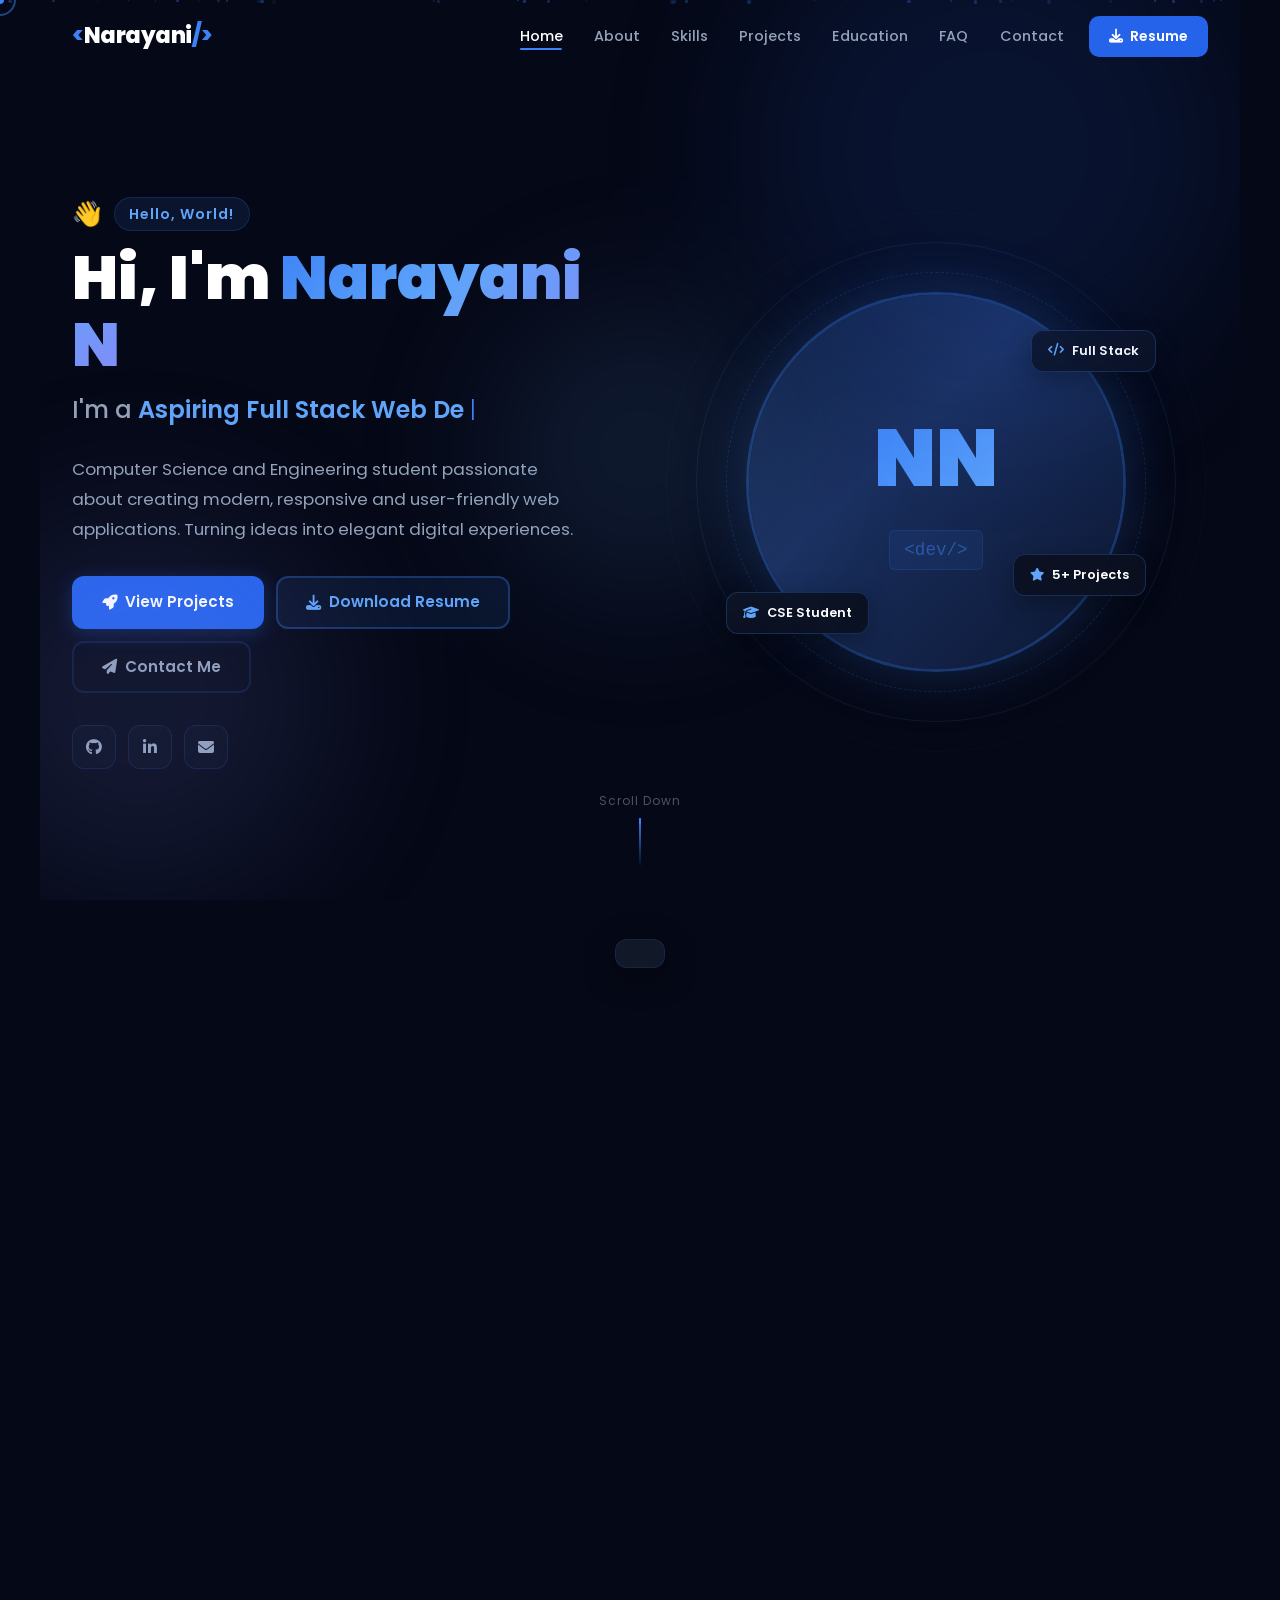
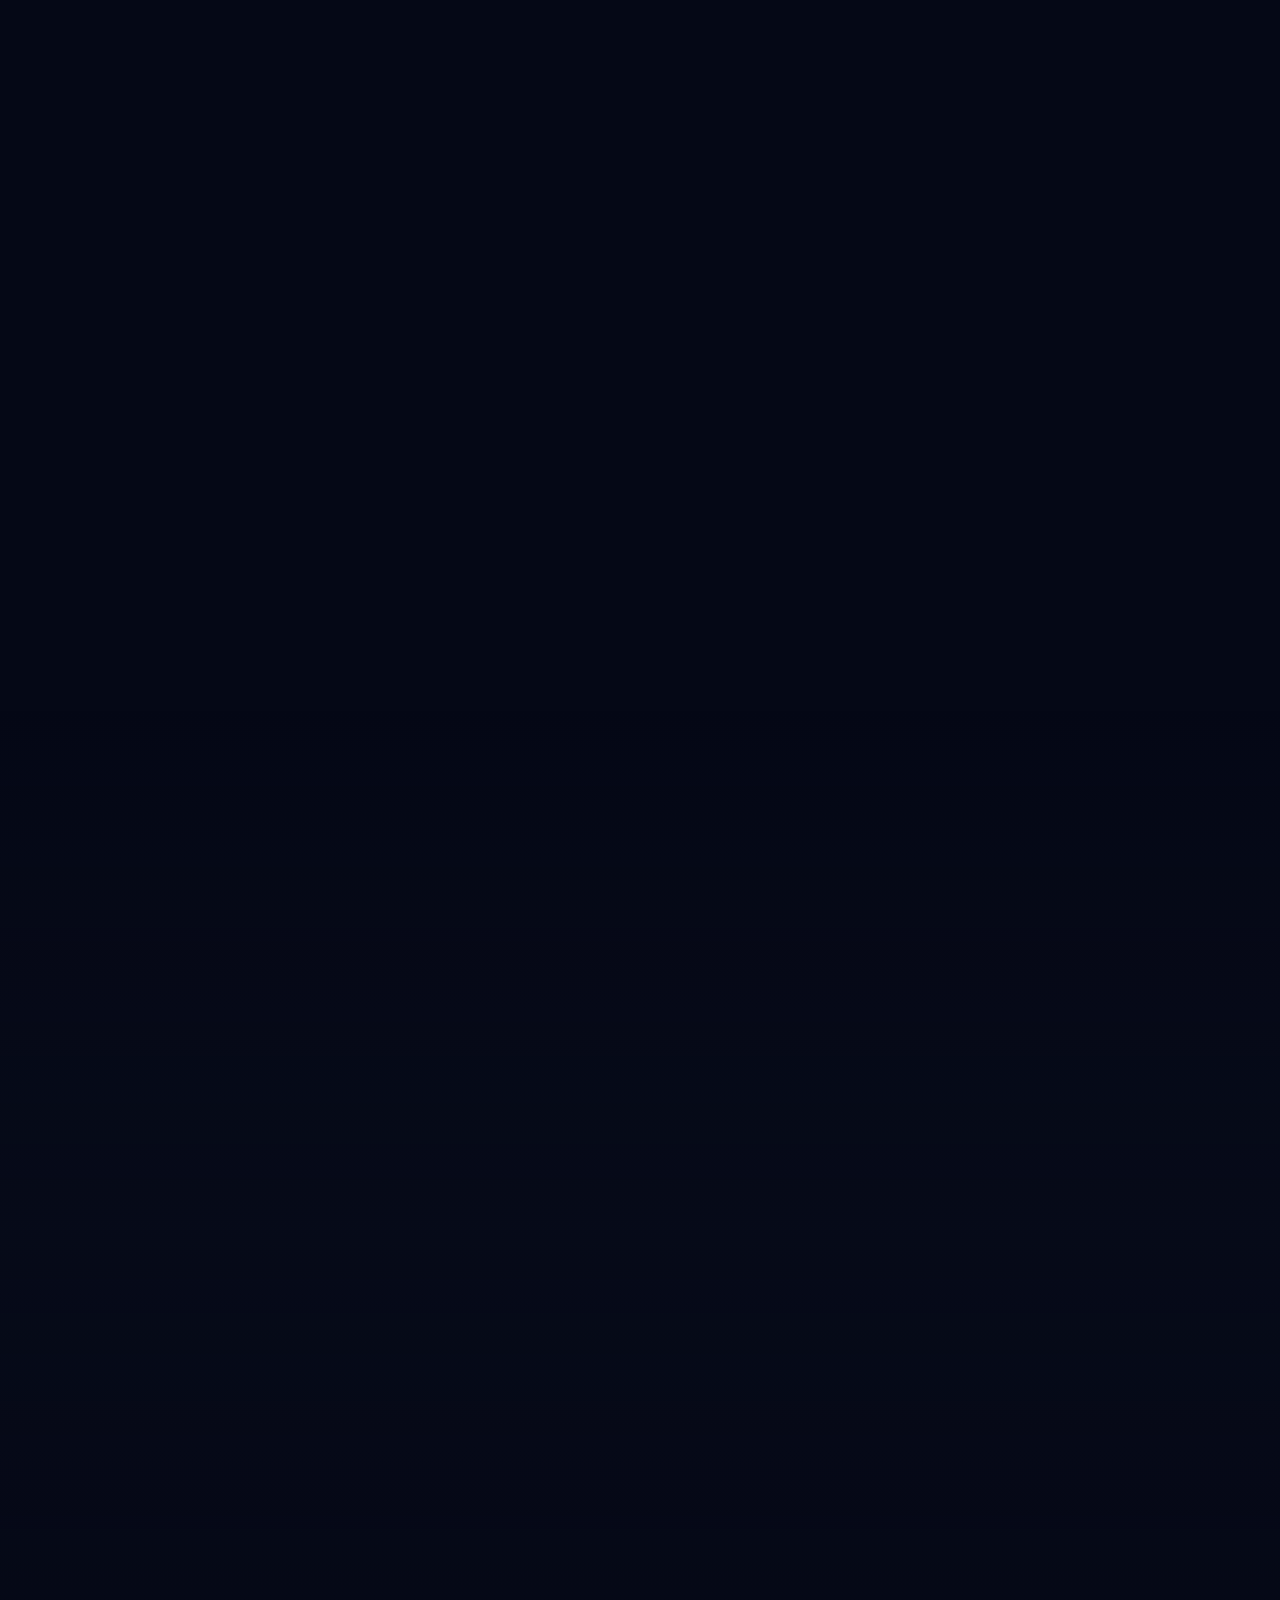
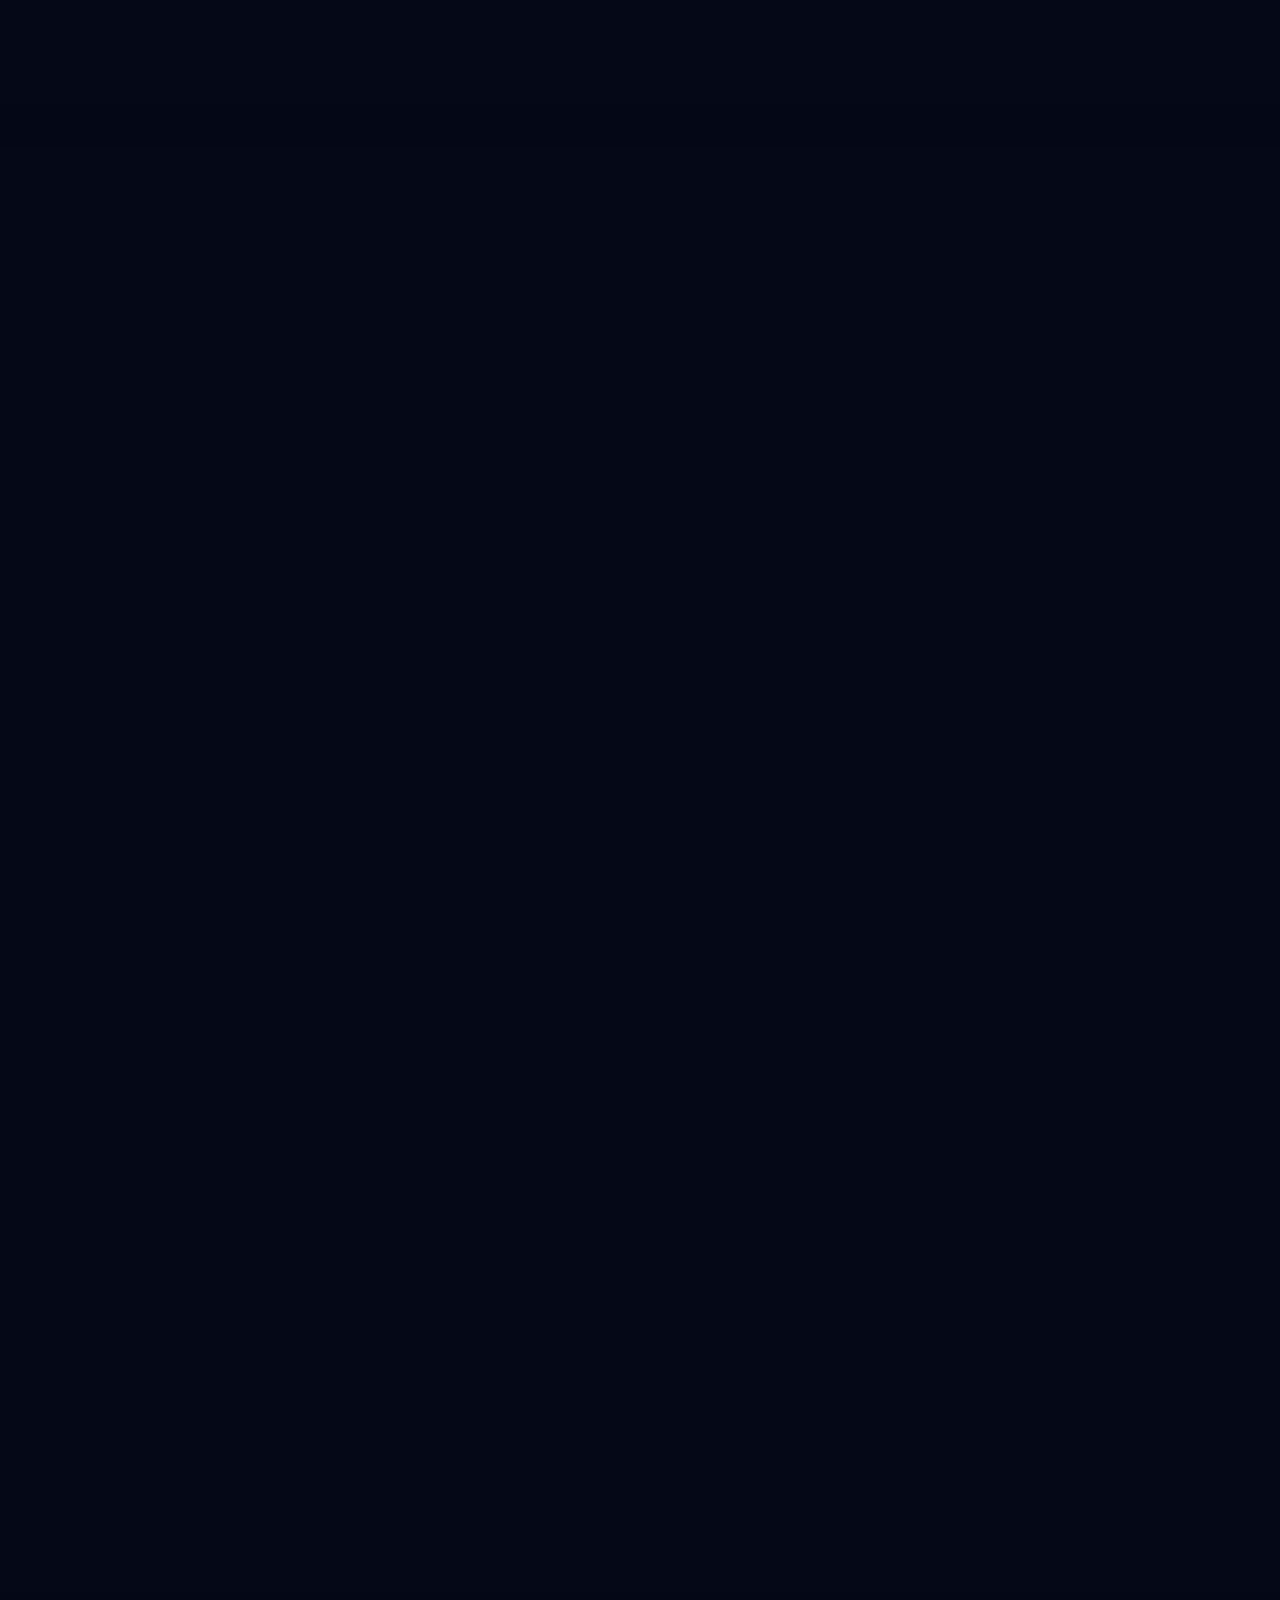
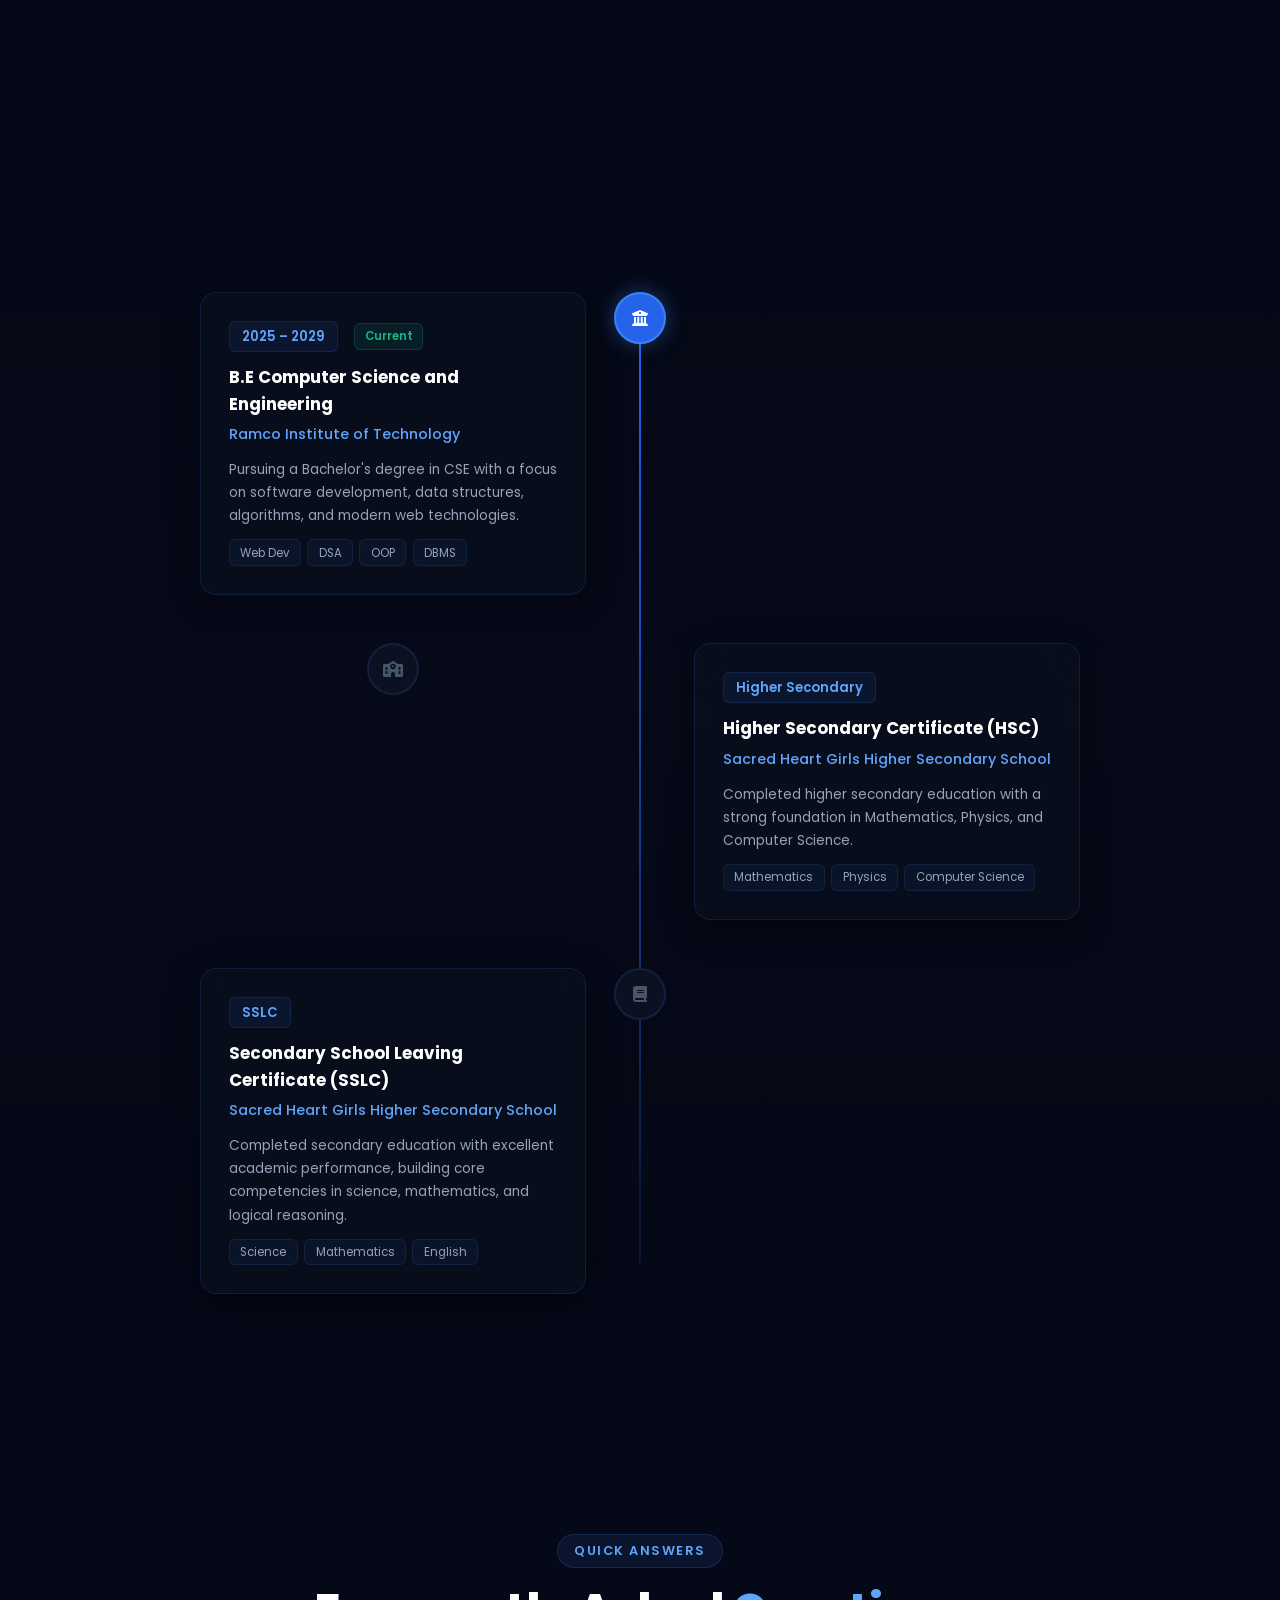
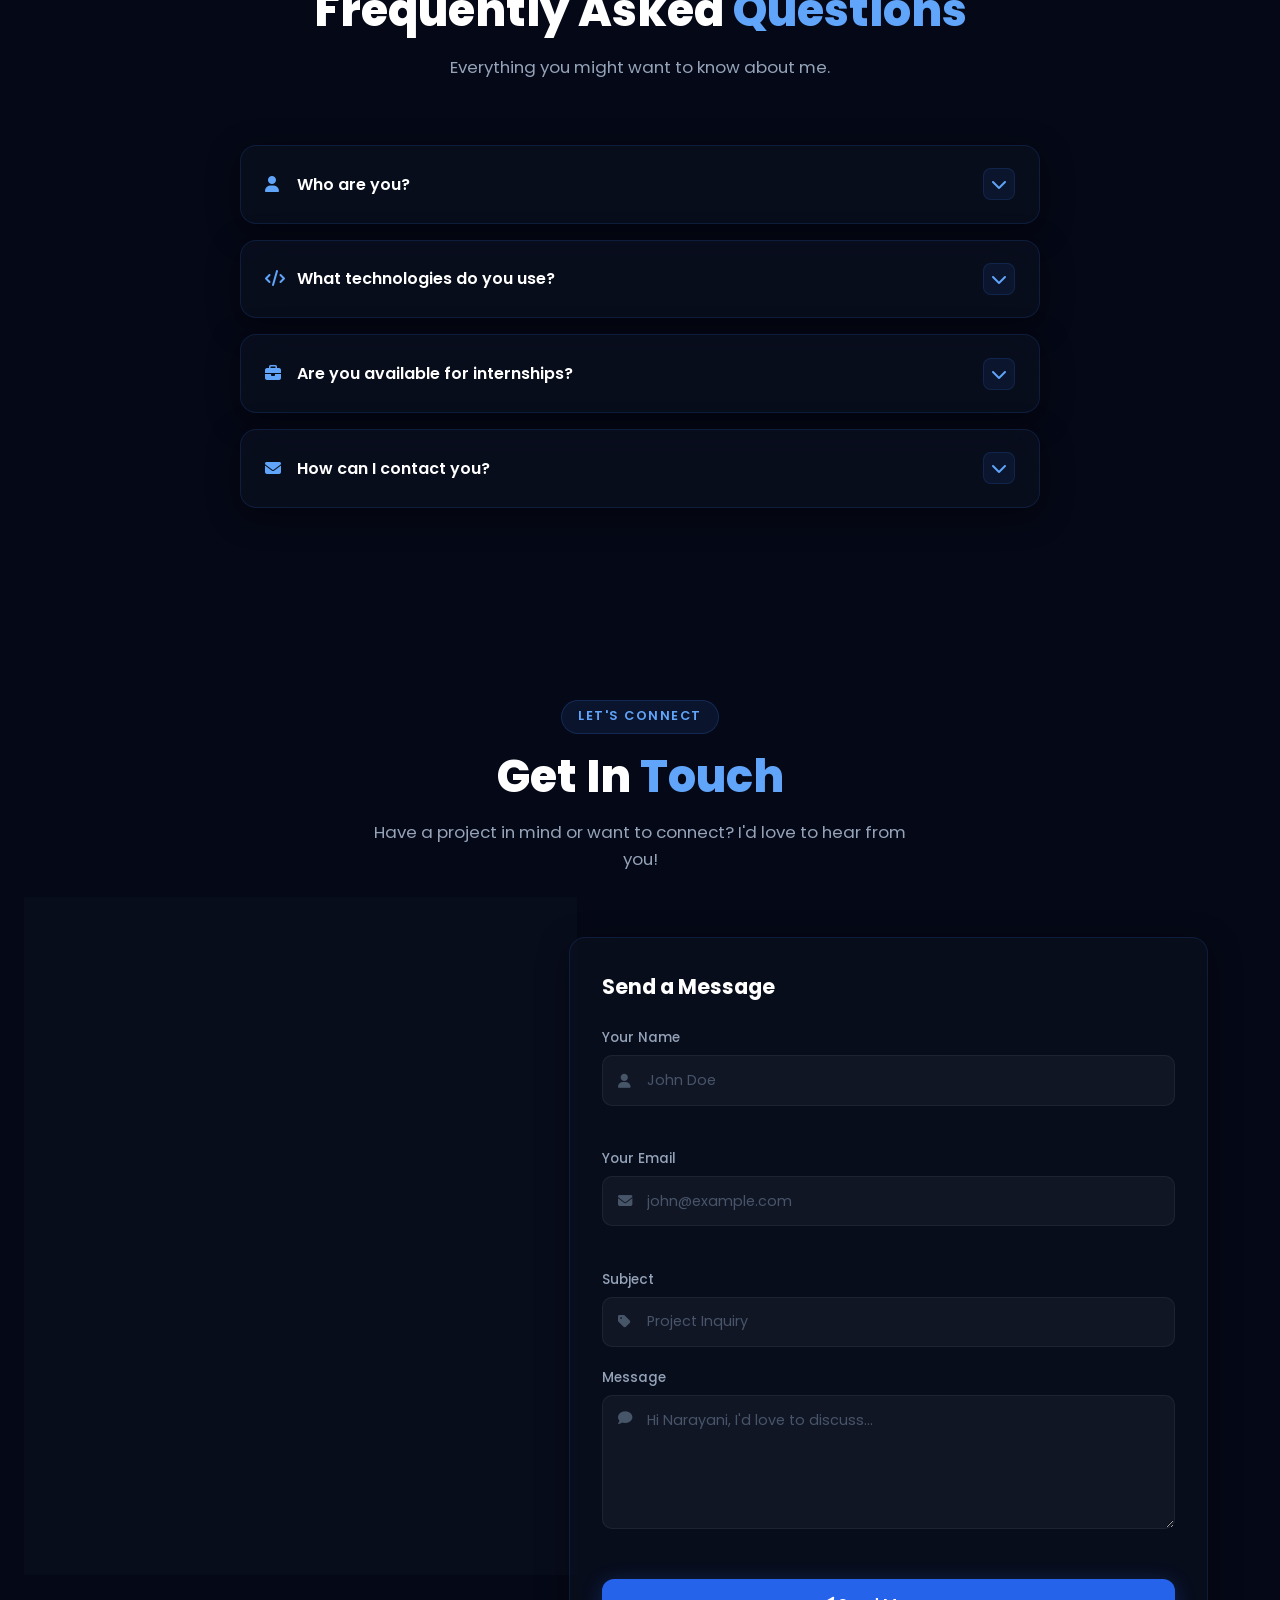
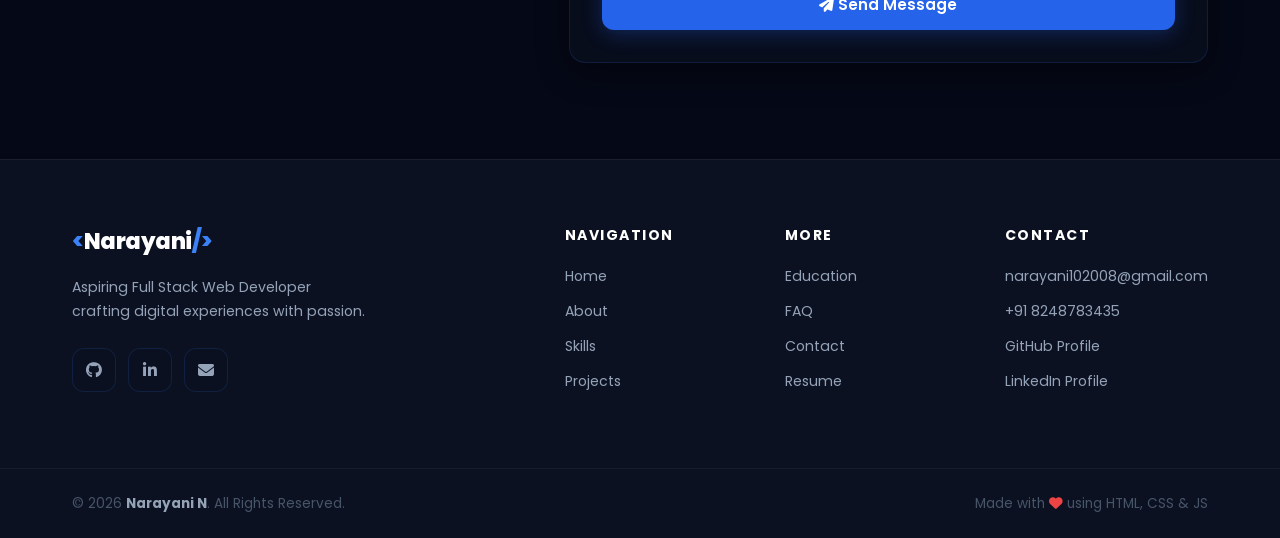
==== index (4).html @ 3717ff2a "Add files via upload" ====
<!DOCTYPE html>
<html lang="en">
<head>
  <meta charset="UTF-8" />
  <meta name="viewport" content="width=device-width, initial-scale=1.0"/>
  <title>Narayani N — Full Stack Web Developer</title>
  <link rel="preconnect" href="https://fonts.googleapis.com"/>
  <link rel="preconnect" href="https://fonts.gstatic.com" crossorigin/>
  <link href="https://fonts.googleapis.com/css2?family=Poppins:wght@300;400;500;600;700;800;900&display=swap" rel="stylesheet"/>
  <link rel="stylesheet" href="https://cdnjs.cloudflare.com/ajax/libs/font-awesome/6.5.0/css/all.min.css"/>
  <style>
/* =========================================
   NARAYANI N — PORTFOLIO
   Premium Dark Blue Theme | Glassmorphism
   ========================================= */

/* === RESET & BASE === */
*, *::before, *::after { margin: 0; padding: 0; box-sizing: border-box; }

:root {
  --bg:         #050816;
  --card-bg:    #0B1120;
  --card2:      #111827;
  --primary:    #2563EB;
  --accent:     #3B82F6;
  --accent2:    #60A5FA;
  --glow:       #3B82F620;
  --text:       #FFFFFF;
  --text-sec:   #94A3B8;
  --text-muted: #475569;
  --border:     rgba(59,130,246,0.15);
  --border2:    rgba(255,255,255,0.06);
  --glass-bg:   rgba(11,17,32,0.7);
  --radius:     16px;
  --radius-lg:  24px;
  --shadow:     0 8px 32px rgba(0,0,0,0.4);
  --shadow-glow: 0 0 40px rgba(59,130,246,0.2);
  --transition: 0.3s cubic-bezier(0.4,0,0.2,1);
  --font:       'Poppins', sans-serif;
}

html { scroll-behavior: smooth; font-size: 16px; }

body {
  font-family: var(--font);
  background: var(--bg);
  color: var(--text);
  line-height: 1.6;
  overflow-x: hidden;
  cursor: none;
}

a { color: inherit; text-decoration: none; }
ul { list-style: none; }
img { display: block; max-width: 100%; }
button { cursor: none; font-family: var(--font); }
input, textarea { font-family: var(--font); }

.container {
  max-width: 1200px;
  margin: 0 auto;
  padding: 0 2rem;
}

/* === CUSTOM CURSOR === */
.cursor-dot {
  width: 8px; height: 8px;
  background: var(--accent);
  border-radius: 50%;
  position: fixed; top: 0; left: 0;
  pointer-events: none; z-index: 9999;
  transform: translate(-50%,-50%);
  transition: width 0.15s, height 0.15s;
}
.cursor-outline {
  width: 32px; height: 32px;
  border: 2px solid rgba(59,130,246,0.5);
  border-radius: 50%;
  position: fixed; top: 0; left: 0;
  pointer-events: none; z-index: 9998;
  transform: translate(-50%,-50%);
  transition: transform 0.08s linear, width 0.2s, height 0.2s, border-color 0.2s;
}
body:has(a:hover) .cursor-outline,
body:has(button:hover) .cursor-outline {
  width: 44px; height: 44px;
  border-color: var(--accent);
}

/* === PRELOADER === */
#preloader {
  position: fixed; inset: 0;
  background: var(--bg);
  z-index: 99999;
  display: flex; align-items: center; justify-content: center;
  transition: opacity 0.5s, visibility 0.5s;
}
#preloader.hide { opacity: 0; visibility: hidden; }
.preloader-inner { text-align: center; }
.preloader-logo {
  width: 80px; height: 80px;
  background: linear-gradient(135deg, var(--primary), var(--accent2));
  border-radius: 20px;
  display: flex; align-items: center; justify-content: center;
  font-size: 2.5rem; font-weight: 800; color: #fff;
  margin: 0 auto 1.5rem;
  box-shadow: 0 0 40px rgba(59,130,246,0.4);
  animation: logoPulse 1s ease infinite alternate;
}
@keyframes logoPulse {
  from { box-shadow: 0 0 20px rgba(59,130,246,0.3); }
  to   { box-shadow: 0 0 60px rgba(59,130,246,0.6); }
}
.preloader-bar {
  width: 200px; height: 4px;
  background: var(--card2);
  border-radius: 99px; overflow: hidden; margin: 0 auto 1rem;
}
.preloader-fill {
  height: 100%;
  background: linear-gradient(90deg, var(--primary), var(--accent2));
  border-radius: 99px;
  animation: fillBar 1.8s ease forwards;
}
@keyframes fillBar { from { width: 0; } to { width: 100%; } }
.preloader-text { color: var(--text-sec); font-size: 0.9rem; letter-spacing: 2px; }

/* === PARTICLES === */
#particles-container {
  position: fixed; inset: 0;
  pointer-events: none; z-index: 0;
  overflow: hidden;
}
.particle {
  position: absolute;
  width: 2px; height: 2px;
  background: rgba(59,130,246,0.5);
  border-radius: 50%;
  animation: floatParticle linear infinite;
}
@keyframes floatParticle {
  0%   { transform: translateY(100vh) scale(0); opacity: 0; }
  10%  { opacity: 1; }
  90%  { opacity: 1; }
  100% { transform: translateY(-100px) scale(1); opacity: 0; }
}

/* === GLASS CARD === */
.glass-card {
  background: var(--glass-bg);
  border: 1px solid var(--border);
  backdrop-filter: blur(20px);
  -webkit-backdrop-filter: blur(20px);
  border-radius: var(--radius);
  box-shadow: var(--shadow);
  transition: transform var(--transition), box-shadow var(--transition), border-color var(--transition);
}
.glass-card:hover {
  transform: translateY(-4px);
  box-shadow: var(--shadow), var(--shadow-glow);
  border-color: rgba(59,130,246,0.3);
}

/* === NAVBAR === */
#navbar {
  position: fixed; top: 0; left: 0; right: 0;
  z-index: 1000;
  padding: 1rem 0;
  transition: background 0.3s, box-shadow 0.3s, padding 0.3s;
}
#navbar.scrolled {
  background: rgba(5,8,22,0.92);
  backdrop-filter: blur(20px);
  box-shadow: 0 4px 32px rgba(0,0,0,0.3);
  padding: 0.6rem 0;
  border-bottom: 1px solid var(--border2);
}
.nav-container {
  display: flex; align-items: center; justify-content: space-between;
  max-width: 1200px; margin: 0 auto; padding: 0 2rem;
}
.nav-logo {
  font-size: 1.4rem; font-weight: 800; letter-spacing: -0.5px;
  color: var(--text);
}
.logo-bracket { color: var(--accent); }
.nav-links {
  display: flex; align-items: center; gap: 0.25rem;
}
.nav-link {
  padding: 0.5rem 0.85rem;
  color: var(--text-sec);
  font-size: 0.9rem; font-weight: 500;
  border-radius: 8px;
  transition: color var(--transition), background var(--transition);
  position: relative;
}
.nav-link::after {
  content: '';
  position: absolute; bottom: 4px; left: 50%; transform: translateX(-50%);
  width: 0; height: 2px;
  background: var(--accent);
  border-radius: 99px;
  transition: width var(--transition);
}
.nav-link:hover, .nav-link.active { color: var(--text); }
.nav-link:hover::after, .nav-link.active::after { width: 60%; }
.nav-resume-btn {
  padding: 0.5rem 1.2rem;
  background: var(--primary);
  color: #fff !important;
  font-size: 0.88rem; font-weight: 600;
  border-radius: 10px;
  border: 1px solid transparent;
  transition: background var(--transition), box-shadow var(--transition), transform var(--transition);
  display: flex; align-items: center; gap: 0.4rem; margin-left: 0.5rem;
}
.nav-resume-btn:hover {
  background: var(--accent);
  box-shadow: 0 4px 20px rgba(59,130,246,0.4);
  transform: translateY(-1px);
}
.hamburger {
  display: none; flex-direction: column; gap: 5px;
  background: none; border: none; padding: 4px;
}
.hamburger span {
  display: block; width: 24px; height: 2px;
  background: var(--text-sec);
  border-radius: 2px;
  transition: transform 0.3s, opacity 0.3s, background 0.3s;
}
.hamburger.open span:nth-child(1) { transform: translateY(7px) rotate(45deg); background: var(--accent); }
.hamburger.open span:nth-child(2) { opacity: 0; }
.hamburger.open span:nth-child(3) { transform: translateY(-7px) rotate(-45deg); background: var(--accent); }

/* === BUTTONS === */
.btn {
  display: inline-flex; align-items: center; gap: 0.5rem;
  padding: 0.75rem 1.75rem;
  border-radius: 12px; font-weight: 600; font-size: 0.95rem;
  border: 2px solid transparent;
  transition: all var(--transition);
  position: relative; overflow: hidden;
}
.btn::after {
  content: '';
  position: absolute; inset: 0;
  background: rgba(255,255,255,0.08);
  opacity: 0;
  transition: opacity 0.2s;
}
.btn:hover::after { opacity: 1; }
.btn-primary {
  background: var(--primary);
  color: #fff;
  box-shadow: 0 4px 20px rgba(37,99,235,0.3);
}
.btn-primary:hover { background: var(--accent); box-shadow: 0 6px 30px rgba(59,130,246,0.4); transform: translateY(-2px); }
.btn-secondary {
  background: rgba(59,130,246,0.1);
  color: var(--accent2);
  border-color: rgba(59,130,246,0.3);
}
.btn-secondary:hover { background: rgba(59,130,246,0.2); border-color: var(--accent); transform: translateY(-2px); }
.btn-outline {
  background: transparent;
  color: var(--text-sec);
  border-color: var(--border);
}
.btn-outline:hover { color: var(--text); border-color: var(--accent); transform: translateY(-2px); }
.btn-ghost {
  background: rgba(255,255,255,0.04);
  color: var(--text-sec);
  border-color: var(--border2);
}
.btn-ghost:hover { background: rgba(255,255,255,0.08); color: var(--text); border-color: var(--border); transform: translateY(-2px); }
.btn-sm { padding: 0.5rem 1.1rem; font-size: 0.82rem; border-radius: 8px; }
.btn-full { width: 100%; justify-content: center; }

/* === SECTION BASE === */
.section { padding: 6rem 0; position: relative; z-index: 1; }
.section-header { text-align: center; margin-bottom: 4rem; }
.section-tag {
  display: inline-block;
  padding: 0.35rem 1rem;
  background: rgba(59,130,246,0.1);
  color: var(--accent2);
  border: 1px solid rgba(59,130,246,0.2);
  border-radius: 99px;
  font-size: 0.8rem; font-weight: 600; letter-spacing: 1.5px;
  text-transform: uppercase; margin-bottom: 1rem;
}
.section-title {
  font-size: clamp(2rem, 4vw, 2.8rem);
  font-weight: 800; line-height: 1.2; margin-bottom: 1rem;
}
.section-subtitle { color: var(--text-sec); font-size: 1.05rem; max-width: 540px; margin: 0 auto; }
.highlight { color: var(--accent2); }

/* === SCROLL REVEAL === */
[data-reveal], [data-reveal-right] {
  opacity: 0; transform: translateY(40px);
  transition: opacity 0.7s ease, transform 0.7s ease;
}
[data-reveal-right] { transform: translateX(40px); }
[data-reveal].visible, [data-reveal-right].visible { opacity: 1; transform: translate(0); }

/* =============================================
   HERO SECTION
   ============================================= */
.hero-section {
  min-height: 100vh;
  display: flex; align-items: center;
  padding: 7rem 2rem 3rem;
  max-width: 1200px; margin: 0 auto;
  position: relative; z-index: 1;
}
.hero-content {
  display: grid; grid-template-columns: 1fr 1fr;
  gap: 3rem; align-items: center; width: 100%;
}
.hero-greeting {
  display: flex; align-items: center; gap: 0.75rem;
  margin-bottom: 0.75rem;
}
.greeting-wave { font-size: 1.5rem; animation: waveHand 2s ease infinite; display: inline-block; }
@keyframes waveHand {
  0%,100% { transform: rotate(0); }
  25%      { transform: rotate(20deg); }
  75%      { transform: rotate(-10deg); }
}
.greeting-text {
  background: rgba(59,130,246,0.1);
  border: 1px solid rgba(59,130,246,0.2);
  color: var(--accent2);
  padding: 0.3rem 0.9rem; border-radius: 99px;
  font-size: 0.88rem; font-weight: 600; letter-spacing: 1px;
}
.hero-name {
  font-size: clamp(2.2rem, 5vw, 3.8rem);
  font-weight: 900; line-height: 1.1; margin-bottom: 0.75rem;
}
.name-highlight {
  background: linear-gradient(135deg, var(--accent), var(--accent2), #818CF8);
  -webkit-background-clip: text;
  -webkit-text-fill-color: transparent;
  background-clip: text;
}
.hero-title-wrap {
  font-size: clamp(1.1rem, 2.5vw, 1.5rem);
  font-weight: 500; color: var(--text-sec);
  margin-bottom: 1.5rem; min-height: 2rem;
}
.title-prefix { color: var(--text-sec); }
.typed-text { color: var(--accent2); font-weight: 600; }
.typed-cursor {
  color: var(--accent);
  animation: blink 0.7s step-end infinite;
  font-weight: 300;
}
@keyframes blink { 50% { opacity: 0; } }
.hero-desc {
  color: var(--text-sec); font-size: 1.05rem;
  line-height: 1.8; max-width: 520px; margin-bottom: 2rem;
}
.hero-btns {
  display: flex; flex-wrap: wrap; gap: 0.75rem; margin-bottom: 2rem;
}
.hero-socials {
  display: flex; gap: 0.75rem;
}
.social-icon {
  width: 44px; height: 44px;
  border-radius: 12px;
  border: 1px solid var(--border);
  display: flex; align-items: center; justify-content: center;
  color: var(--text-sec); font-size: 1rem;
  transition: all var(--transition);
  background: var(--glass-bg);
}
.social-icon:hover {
  color: var(--accent2); border-color: var(--accent);
  background: rgba(59,130,246,0.1);
  transform: translateY(-3px);
  box-shadow: 0 4px 20px rgba(59,130,246,0.3);
}

/* Hero Image */
.hero-image-wrap {
  display: flex; align-items: center; justify-content: center;
}
.hero-image-outer {
  position: relative; width: 380px; height: 380px;
}
.hero-image-ring {
  position: absolute; border-radius: 50%;
  border: 1px solid rgba(59,130,246,0.2);
  animation: ringRotate linear infinite;
}
.ring-1 { inset: -20px; animation-duration: 12s; border-style: dashed; }
.ring-2 { inset: -50px; animation-duration: 20s; animation-direction: reverse; border-color: rgba(96,165,250,0.1); }
.ring-3 { inset: -80px; animation-duration: 30s; border-color: rgba(59,130,246,0.05); }
@keyframes ringRotate { from { transform: rotate(0deg); } to { transform: rotate(360deg); } }
.hero-image-glow {
  position: absolute; inset: 0; border-radius: 50%;
  background: radial-gradient(circle, rgba(59,130,246,0.2) 0%, transparent 70%);
  animation: glowPulse 3s ease infinite alternate;
}
@keyframes glowPulse {
  from { opacity: 0.5; transform: scale(0.95); }
  to   { opacity: 1;   transform: scale(1.05); }
}
.hero-avatar-container {
  width: 100%; height: 100%; border-radius: 50%;
  border: 3px solid rgba(59,130,246,0.4);
  overflow: hidden;
  animation: heroFloat 6s ease-in-out infinite;
  position: relative; z-index: 2;
  box-shadow: 0 0 60px rgba(59,130,246,0.25), inset 0 0 30px rgba(59,130,246,0.08);
}
@keyframes heroFloat {
  0%,100% { transform: translateY(0); }
  50%      { transform: translateY(-20px); }
}
.avatar-placeholder {
  width: 100%; height: 100%;
  background: linear-gradient(135deg, #0f1e3d 0%, #1a2f5e 40%, #0b1631 100%);
  display: flex; flex-direction: column;
  align-items: center; justify-content: center; gap: 0.5rem;
}
.avatar-initials {
  font-size: 5rem; font-weight: 900;
  background: linear-gradient(135deg, var(--accent), var(--accent2));
  -webkit-background-clip: text; -webkit-text-fill-color: transparent;
  background-clip: text;
}
.avatar-code-decoration {
  color: rgba(59,130,246,0.5);
  font-size: 1.1rem; font-family: monospace;
  background: rgba(59,130,246,0.08);
  padding: 0.3rem 0.9rem; border-radius: 6px;
  border: 1px solid rgba(59,130,246,0.15);
}
.hero-badge {
  position: absolute; z-index: 3;
  background: rgba(11,17,32,0.92);
  border: 1px solid rgba(59,130,246,0.25);
  backdrop-filter: blur(16px);
  border-radius: 12px;
  padding: 0.6rem 1rem;
  display: flex; align-items: center; gap: 0.5rem;
  font-size: 0.8rem; font-weight: 600; color: var(--text);
  white-space: nowrap;
  box-shadow: 0 8px 24px rgba(0,0,0,0.3);
}
.hero-badge i { color: var(--accent2); }
.badge-1 { top: 10%; right: -30px; animation: badgeFloat 5s ease-in-out infinite; }
.badge-2 { bottom: 20%; right: -20px; animation: badgeFloat 5s ease-in-out infinite 1.5s; }
.badge-3 { bottom: 10%; left: -20px; animation: badgeFloat 5s ease-in-out infinite 3s; }
@keyframes badgeFloat {
  0%,100% { transform: translateY(0); }
  50%      { transform: translateY(-8px); }
}
.hero-scroll-hint {
  position: absolute; bottom: 2rem; left: 50%; transform: translateX(-50%);
  display: flex; flex-direction: column; align-items: center; gap: 0.5rem;
  color: var(--text-muted); font-size: 0.75rem; letter-spacing: 1px;
  animation: fadeInUp 2s ease 2s both;
}
.scroll-line {
  width: 2px; height: 50px;
  background: linear-gradient(to bottom, var(--accent), transparent);
  border-radius: 99px; overflow: hidden; position: relative;
}
.scroll-dot {
  width: 6px; height: 6px;
  background: var(--accent); border-radius: 50%;
  position: absolute; left: 50%; transform: translateX(-50%);
  animation: scrollDrop 2s ease-in-out infinite;
}
@keyframes scrollDrop {
  0%   { top: 0; opacity: 1; }
  80%  { top: calc(100% - 6px); opacity: 0.3; }
  100% { top: calc(100% - 6px); opacity: 0; }
}
.hero-bg-shapes { position: absolute; inset: 0; pointer-events: none; overflow: hidden; z-index: 0; }
.bg-shape {
  position: absolute; border-radius: 50%;
  filter: blur(80px); opacity: 0.12;
}
.s1 { width: 500px; height: 500px; background: var(--primary); top: -100px; right: 0; }
.s2 { width: 400px; height: 400px; background: #818CF8; bottom: 0; left: -100px; }
.s3 { width: 300px; height: 300px; background: var(--accent2); top: 50%; left: 50%; transform: translate(-50%,-50%); }

/* =============================================
   STATS SECTION
   ============================================= */
.stats-section { padding: 2rem 0 4rem; }
.stats-grid {
  display: grid; grid-template-columns: repeat(4, 1fr);
  gap: 1.5rem;
}
.stat-card {
  padding: 2rem 1.5rem; text-align: center;
  position: relative; overflow: hidden;
}
.stat-card::before {
  content: '';
  position: absolute; inset: 0;
  background: linear-gradient(135deg, rgba(59,130,246,0.05) 0%, transparent 60%);
  pointer-events: none;
}
.stat-icon {
  width: 52px; height: 52px;
  background: rgba(59,130,246,0.1);
  border: 1px solid rgba(59,130,246,0.2);
  border-radius: 14px;
  display: flex; align-items: center; justify-content: center;
  font-size: 1.3rem; color: var(--accent2); margin: 0 auto 1rem;
}
.stat-number {
  font-size: 2.8rem; font-weight: 900;
  background: linear-gradient(135deg, var(--accent), var(--accent2));
  -webkit-background-clip: text; -webkit-text-fill-color: transparent; background-clip: text;
  line-height: 1; display: inline-block;
}
.stat-plus { font-size: 1.5rem; font-weight: 700; color: var(--accent2); display: inline-block; }
.stat-label { color: var(--text-sec); font-size: 0.88rem; font-weight: 500; margin-top: 0.5rem; }

/* =============================================
   ABOUT SECTION
   ============================================= */
.about-grid {
  display: grid; grid-template-columns: 1fr 1.5fr;
  gap: 4rem; align-items: start;
}
.about-img-frame {
  padding: 2rem; text-align: center; position: relative;
}
.about-avatar-placeholder {
  width: 220px; height: 220px;
  border-radius: 50%; margin: 0 auto 1.5rem;
  background: linear-gradient(135deg, #0f1e3d 0%, #1a2f5e 40%, #0b1631 100%);
  border: 3px solid rgba(59,130,246,0.3);
  display: flex; align-items: center; justify-content: center;
  box-shadow: 0 0 40px rgba(59,130,246,0.15);
}
.about-avatar-initials {
  font-size: 4rem; font-weight: 900;
  background: linear-gradient(135deg, var(--accent), var(--accent2));
  -webkit-background-clip: text; -webkit-text-fill-color: transparent; background-clip: text;
}
.about-status-badge {
  display: inline-flex; align-items: center; gap: 0.5rem;
  background: rgba(16,185,129,0.08);
  border: 1px solid rgba(16,185,129,0.2);
  color: #10B981; padding: 0.5rem 1rem; border-radius: 99px;
  font-size: 0.82rem; font-weight: 600;
}
.status-dot {
  width: 8px; height: 8px; border-radius: 50%;
  background: #10B981;
  animation: statusPulse 2s ease infinite;
}
@keyframes statusPulse {
  0%,100% { box-shadow: 0 0 0 0 rgba(16,185,129,0.4); }
  50%      { box-shadow: 0 0 0 6px rgba(16,185,129,0); }
}
.about-heading {
  font-size: 1.5rem; font-weight: 700; color: var(--accent2); margin-bottom: 1.25rem;
}
.about-para {
  color: var(--text-sec); line-height: 1.8; margin-bottom: 1rem; font-size: 0.97rem;
}
.about-para strong { color: var(--text); }
.about-info-grid {
  display: grid; grid-template-columns: 1fr 1fr;
  gap: 1rem; margin-top: 1.75rem;
}
.about-info-item {
  display: flex; align-items: flex-start; gap: 0.75rem;
  padding: 0.85rem; border-radius: 12px;
  background: rgba(59,130,246,0.05);
  border: 1px solid rgba(59,130,246,0.08);
  transition: background var(--transition), border-color var(--transition);
}
.about-info-item:hover { background: rgba(59,130,246,0.1); border-color: rgba(59,130,246,0.2); }
.about-info-item > i {
  color: var(--accent2); font-size: 0.95rem; margin-top: 0.15rem; flex-shrink: 0;
}
.about-info-item div { display: flex; flex-direction: column; gap: 0.1rem; min-width: 0; }
.info-label { font-size: 0.72rem; text-transform: uppercase; letter-spacing: 1px; color: var(--text-muted); }
.info-value { font-size: 0.85rem; font-weight: 500; color: var(--text); overflow: hidden; text-overflow: ellipsis; white-space: nowrap; }
.status-open { color: #10B981 !important; }

/* =============================================
   SKILLS SECTION
   ============================================= */
.skills-section { background: linear-gradient(to bottom, transparent, rgba(11,17,32,0.3), transparent); }
.skills-grid {
  display: grid; grid-template-columns: repeat(auto-fill, minmax(200px, 1fr));
  gap: 1.5rem;
}
.skill-card {
  padding: 1.75rem 1.5rem; text-align: center;
  position: relative; overflow: hidden;
}
.skill-icon {
  width: 64px; height: 64px; border-radius: 18px;
  display: flex; align-items: center; justify-content: center;
  font-size: 1.8rem; margin: 0 auto 1.25rem;
  transition: transform var(--transition);
}
.skill-card:hover .skill-icon { transform: scale(1.1) rotate(-5deg); }
.skill-icon.html  { background: rgba(239,68,68,0.1); color: #EF4444; border: 1px solid rgba(239,68,68,0.2); }
.skill-icon.css   { background: rgba(59,130,246,0.1); color: #3B82F6; border: 1px solid rgba(59,130,246,0.2); }
.skill-icon.js    { background: rgba(234,179,8,0.1);  color: #EAB308; border: 1px solid rgba(234,179,8,0.2); }
.skill-icon.git   { background: rgba(249,115,22,0.1); color: #F97316; border: 1px solid rgba(249,115,22,0.2); }
.skill-icon.responsive { background: rgba(16,185,129,0.1); color: #10B981; border: 1px solid rgba(16,185,129,0.2); }
.skill-icon.python { background: rgba(99,102,241,0.1); color: #818CF8; border: 1px solid rgba(99,102,241,0.2); }
.skill-icon.c,
.skill-icon.cpp   { background: rgba(59,130,246,0.1); color: var(--accent2); border: 1px solid rgba(59,130,246,0.2); }
.skill-icon.vscode { background: rgba(6,182,212,0.1); color: #06B6D4; border: 1px solid rgba(6,182,212,0.2); }
.skill-icon.canva  { background: rgba(236,72,153,0.1); color: #EC4899; border: 1px solid rgba(236,72,153,0.2); }
.skill-name { font-size: 1rem; font-weight: 700; margin-bottom: 0.5rem; }
.skill-desc { color: var(--text-sec); font-size: 0.78rem; line-height: 1.5; margin-bottom: 1rem; }
.skill-bar-wrap {
  width: 100%; height: 5px;
  background: rgba(255,255,255,0.06);
  border-radius: 99px; overflow: hidden; margin-bottom: 0.4rem;
}
.skill-bar {
  height: 100%; width: 0;
  background: linear-gradient(90deg, var(--primary), var(--accent2));
  border-radius: 99px;
  transition: width 1.2s cubic-bezier(0.4,0,0.2,1);
}
.skill-percent { font-size: 0.75rem; color: var(--accent2); font-weight: 600; }

/* =============================================
   PROJECTS SECTION
   ============================================= */
.projects-grid {
  display: grid; grid-template-columns: repeat(auto-fill, minmax(340px, 1fr));
  gap: 2rem;
}
.project-card { overflow: hidden; padding: 0; }
.project-image {
  position: relative; height: 200px; overflow: hidden;
}
.project-img-placeholder {
  width: 100%; height: 100%;
  display: flex; align-items: center; justify-content: center;
  font-size: 3.5rem;
  transition: transform 0.4s ease;
}
.project-card:hover .project-img-placeholder { transform: scale(1.08); }
.p1 { background: linear-gradient(135deg, #1e1b4b, #312e81, #4338ca); color: #818CF8; }
.p2 { background: linear-gradient(135deg, #064e3b, #065f46, #047857); color: #34D399; }
.p3 { background: linear-gradient(135deg, #1e3a5f, #1e40af, #2563eb); color: #60A5FA; }
.p4 { background: linear-gradient(135deg, #4a044e, #86198f, #a21caf); color: #e879f9; }
.p5 { background: linear-gradient(135deg, #431407, #7c2d12, #c2410c); color: #fb923c; }
.project-overlay {
  position: absolute; inset: 0;
  background: rgba(5,8,22,0.85);
  display: flex; align-items: center; justify-content: center;
  opacity: 0; transition: opacity 0.3s;
}
.project-card:hover .project-overlay { opacity: 1; }
.overlay-btn {
  padding: 0.6rem 1.4rem;
  border: 2px solid rgba(59,130,246,0.6);
  border-radius: 10px;
  color: var(--accent2); font-weight: 600; font-size: 0.88rem;
  background: rgba(59,130,246,0.1);
  backdrop-filter: blur(8px);
  transition: all var(--transition);
  display: flex; align-items: center; gap: 0.5rem;
}
.overlay-btn:hover { background: var(--primary); border-color: var(--primary); color: #fff; transform: scale(1.05); }
.project-tag {
  position: absolute; top: 12px; left: 12px;
  background: rgba(5,8,22,0.8);
  border: 1px solid rgba(59,130,246,0.3);
  backdrop-filter: blur(8px);
  color: var(--accent2); font-size: 0.72rem; font-weight: 600;
  padding: 0.25rem 0.7rem; border-radius: 6px; letter-spacing: 0.5px;
}
.project-body { padding: 1.5rem; }
.project-title { font-size: 1.1rem; font-weight: 700; margin-bottom: 0.6rem; }
.project-desc { color: var(--text-sec); font-size: 0.88rem; line-height: 1.7; margin-bottom: 1rem; }
.project-techs { display: flex; flex-wrap: wrap; gap: 0.4rem; margin-bottom: 1.25rem; }
.tech-tag {
  padding: 0.2rem 0.65rem;
  background: rgba(59,130,246,0.08);
  border: 1px solid rgba(59,130,246,0.15);
  border-radius: 6px; font-size: 0.72rem; font-weight: 500; color: var(--accent2);
}
.project-links { display: flex; gap: 0.75rem; }

/* =============================================
   EDUCATION SECTION
   ============================================= */
.education-section { background: linear-gradient(to bottom, transparent, rgba(11,17,32,0.2), transparent); }
.timeline { position: relative; max-width: 880px; margin: 0 auto; }
.timeline-line {
  position: absolute; left: 50%; transform: translateX(-50%);
  width: 2px; top: 30px; bottom: 30px;
  background: linear-gradient(to bottom, var(--primary), rgba(59,130,246,0.1));
}
.timeline-item {
  display: grid; grid-template-columns: 1fr 60px 1fr;
  gap: 1.5rem; margin-bottom: 3rem; align-items: start;
}
.timeline-item.right .timeline-dot { order: 2; }
.timeline-item.right .timeline-card { order: 3; grid-column: 3; }
.timeline-item:not(.right) .timeline-card { grid-column: 1; }
.timeline-item:not(.right) .timeline-card,
.timeline-item.right .timeline-card { grid-row: 1; }
.timeline-dot {
  width: 52px; height: 52px; border-radius: 50%;
  background: var(--card-bg); border: 2px solid var(--border);
  display: flex; align-items: center; justify-content: center;
  font-size: 1rem; color: var(--text-muted);
  z-index: 1; position: relative; justify-self: center;
  transition: all var(--transition);
}
.timeline-dot.active {
  background: var(--primary); border-color: var(--accent);
  color: #fff;
  box-shadow: 0 0 20px rgba(59,130,246,0.4);
}
.timeline-card { padding: 1.75rem; }
.timeline-header { display: flex; align-items: center; gap: 1rem; margin-bottom: 0.75rem; }
.timeline-year {
  font-size: 0.82rem; font-weight: 600; color: var(--accent2);
  background: rgba(59,130,246,0.08); border: 1px solid rgba(59,130,246,0.15);
  padding: 0.25rem 0.75rem; border-radius: 6px; white-space: nowrap;
}
.timeline-badge {
  background: rgba(16,185,129,0.1); border: 1px solid rgba(16,185,129,0.2);
  color: #10B981; font-size: 0.72rem; font-weight: 600; padding: 0.2rem 0.6rem; border-radius: 6px;
  animation: statusPulse 2s ease infinite;
}
.timeline-degree { font-size: 1.05rem; font-weight: 700; margin-bottom: 0.35rem; }
.timeline-inst { color: var(--accent2); font-size: 0.9rem; font-weight: 500; margin-bottom: 0.75rem; }
.timeline-desc { color: var(--text-sec); font-size: 0.85rem; line-height: 1.7; margin-bottom: 0.75rem; }
.timeline-tags { display: flex; flex-wrap: wrap; gap: 0.4rem; }
.timeline-tags span {
  background: rgba(59,130,246,0.06); border: 1px solid rgba(59,130,246,0.12);
  color: var(--text-sec); font-size: 0.72rem; padding: 0.2rem 0.65rem; border-radius: 6px;
}

/* =============================================
   FAQ SECTION
   ============================================= */
.faq-grid {
  max-width: 800px; margin: 0 auto;
  display: flex; flex-direction: column; gap: 1rem;
}
.faq-item { overflow: hidden; border-radius: var(--radius); }
.faq-question {
  width: 100%; padding: 1.4rem 1.5rem;
  background: none; border: none; color: var(--text);
  display: flex; align-items: center; justify-content: space-between; gap: 1rem;
  font-size: 1rem; font-weight: 600; text-align: left;
  transition: color var(--transition);
}
.faq-question:hover { color: var(--accent2); }
.faq-question[aria-expanded="true"] { color: var(--accent2); }
.faq-icon { color: var(--accent2); margin-right: 0.6rem; width: 18px; }
.faq-arrow {
  width: 32px; height: 32px; border-radius: 8px;
  background: rgba(59,130,246,0.08); border: 1px solid rgba(59,130,246,0.15);
  display: flex; align-items: center; justify-content: center;
  flex-shrink: 0; color: var(--accent2);
  transition: background var(--transition), transform var(--transition);
}
.faq-question[aria-expanded="true"] .faq-arrow {
  background: var(--primary); transform: rotate(180deg);
  border-color: var(--primary);
}
.faq-answer {
  max-height: 0; overflow: hidden;
  transition: max-height 0.4s cubic-bezier(0.4,0,0.2,1), padding 0.3s;
  padding: 0 1.5rem;
}
.faq-answer.open {
  max-height: 400px;
  padding: 0 1.5rem 1.5rem;
}
.faq-answer p {
  color: var(--text-sec); font-size: 0.95rem; line-height: 1.8;
  border-top: 1px solid rgba(255,255,255,0.05); padding-top: 1rem;
}

/* =============================================
   CONTACT SECTION
   ============================================= */
.contact-grid {
  display: grid; grid-template-columns: 1fr 1.4fr; gap: 2.5rem;
}
.contact-info-card { padding: 2rem; height: fit-content; }
.contact-info-title { font-size: 1.3rem; font-weight: 700; margin-bottom: 0.5rem; }
.contact-info-subtitle { color: var(--text-sec); font-size: 0.88rem; line-height: 1.7; margin-bottom: 2rem; }
.contact-items { display: flex; flex-direction: column; gap: 0.75rem; }
.contact-item {
  display: flex; align-items: center; gap: 1rem;
  padding: 0.85rem 1rem; border-radius: 12px;
  background: rgba(59,130,246,0.04);
  border: 1px solid rgba(59,130,246,0.08);
  transition: all var(--transition);
}
.contact-item:hover {
  background: rgba(59,130,246,0.1); border-color: rgba(59,130,246,0.2);
  transform: translateX(4px);
}
.contact-item-icon {
  width: 40px; height: 40px; border-radius: 10px;
  background: rgba(59,130,246,0.1); border: 1px solid rgba(59,130,246,0.15);
  display: flex; align-items: center; justify-content: center;
  color: var(--accent2); font-size: 0.95rem; flex-shrink: 0;
}
.contact-item-text { display: flex; flex-direction: column; min-width: 0; }
.contact-item-label { font-size: 0.72rem; text-transform: uppercase; letter-spacing: 1px; color: var(--text-muted); }
.contact-item-value { font-size: 0.85rem; font-weight: 500; color: var(--text); overflow: hidden; text-overflow: ellipsis; white-space: nowrap; }
.contact-form-card { padding: 2rem; }
.contact-form-title { font-size: 1.3rem; font-weight: 700; margin-bottom: 1.5rem; }
.contact-form { display: flex; flex-direction: column; gap: 1.25rem; }
.form-group { display: flex; flex-direction: column; gap: 0.4rem; }
.form-group label { font-size: 0.85rem; font-weight: 500; color: var(--text-sec); }
.input-wrap { position: relative; }
.input-icon {
  position: absolute; left: 1rem; top: 50%; transform: translateY(-50%);
  color: var(--text-muted); font-size: 0.9rem; pointer-events: none;
}
.textarea-wrap .input-icon { top: 1rem; transform: none; }
.input-wrap input, .input-wrap textarea {
  width: 100%; padding: 0.85rem 1rem 0.85rem 2.8rem;
  background: rgba(255,255,255,0.04);
  border: 1px solid var(--border2);
  border-radius: 10px; color: var(--text); font-size: 0.9rem;
  transition: border-color var(--transition), box-shadow var(--transition), background var(--transition);
  resize: vertical;
}
.input-wrap input:focus, .input-wrap textarea:focus {
  outline: none; border-color: rgba(59,130,246,0.5);
  background: rgba(59,130,246,0.04);
  box-shadow: 0 0 0 3px rgba(59,130,246,0.1);
}
.input-wrap input::placeholder, .input-wrap textarea::placeholder { color: var(--text-muted); }
.form-error { font-size: 0.75rem; color: #EF4444; min-height: 1rem; }
.form-success {
  display: flex; align-items: center; gap: 0.6rem;
  padding: 0.85rem 1rem;
  background: rgba(16,185,129,0.1); border: 1px solid rgba(16,185,129,0.2);
  border-radius: 10px; color: #10B981; font-size: 0.88rem; font-weight: 500;
}

/* =============================================
   FOOTER
   ============================================= */
.footer {
  background: var(--card-bg);
  border-top: 1px solid var(--border2);
  position: relative; z-index: 1;
}
.footer-top {
  max-width: 1200px; margin: 0 auto; padding: 4rem 2rem;
  display: grid; grid-template-columns: 1fr 1.5fr; gap: 4rem;
}
.footer-tagline { color: var(--text-sec); font-size: 0.88rem; line-height: 1.7; margin: 1rem 0 1.5rem; }
.footer-socials { display: flex; gap: 0.75rem; }
.footer-links-grid { display: grid; grid-template-columns: repeat(3, 1fr); gap: 2rem; }
.footer-col h4 { font-size: 0.88rem; font-weight: 700; text-transform: uppercase; letter-spacing: 1.5px; color: var(--text); margin-bottom: 1rem; }
.footer-col li { margin-bottom: 0.6rem; }
.footer-col a { color: var(--text-sec); font-size: 0.88rem; transition: color var(--transition); }
.footer-col a:hover { color: var(--accent2); }
.footer-bottom {
  border-top: 1px solid rgba(255,255,255,0.05);
}
.footer-bottom-inner {
  max-width: 1200px; margin: 0 auto; padding: 1.5rem 2rem;
  display: flex; align-items: center; justify-content: space-between;
  flex-wrap: wrap; gap: 0.5rem;
}
.footer-bottom p { color: var(--text-muted); font-size: 0.85rem; }
.footer-bottom strong { color: var(--text-sec); }
.heart-icon { color: #EF4444; animation: heartBeat 1.4s ease infinite; }
@keyframes heartBeat {
  0%,100% { transform: scale(1); }
  50%      { transform: scale(1.25); }
}

/* === BACK TO TOP === */
.back-to-top {
  position: fixed; bottom: 2rem; right: 2rem;
  width: 48px; height: 48px; border-radius: 14px;
  background: var(--primary);
  color: #fff; border: none; font-size: 1rem;
  box-shadow: 0 4px 20px rgba(37,99,235,0.4);
  opacity: 0; transform: translateY(20px);
  transition: all var(--transition);
  z-index: 900;
}
.back-to-top.show { opacity: 1; transform: translateY(0); }
.back-to-top:hover { background: var(--accent); transform: translateY(-3px); }

/* === TOAST === */
.toast {
  position: fixed; bottom: 2rem; left: 50%; transform: translateX(-50%) translateY(100px);
  background: var(--card2); border: 1px solid var(--border);
  border-radius: 12px; padding: 0.85rem 1.5rem;
  color: var(--text); font-size: 0.9rem; font-weight: 500;
  box-shadow: 0 8px 32px rgba(0,0,0,0.4);
  z-index: 9000; transition: transform 0.4s cubic-bezier(0.4,0,0.2,1);
  white-space: nowrap;
}
.toast.show { transform: translateX(-50%) translateY(0); }

/* =============================================
   RESPONSIVE
   ============================================= */
@media (max-width: 1024px) {
  .hero-image-outer { width: 320px; height: 320px; }
  .badge-1, .badge-2 { right: -10px; }
  .badge-3 { left: -10px; }
  .about-grid { gap: 2.5rem; }
  .stats-grid { grid-template-columns: repeat(2, 1fr); }
}

@media (max-width: 900px) {
  .hero-content { grid-template-columns: 1fr; text-align: center; }
  .hero-text { order: 2; }
  .hero-image-wrap { order: 1; }
  .hero-btns, .hero-socials, .hero-greeting { justify-content: center; }
  .hero-desc { max-width: 100%; }
  .hero-image-outer { width: 280px; height: 280px; }
  .about-grid { grid-template-columns: 1fr; }
  .about-image-col { display: flex; justify-content: center; }
  .about-img-frame { max-width: 380px; }
  .contact-grid { grid-template-columns: 1fr; }
  .footer-top { grid-template-columns: 1fr; gap: 2.5rem; }
  .timeline-line { left: 30px; }
  .timeline-item { grid-template-columns: 60px 1fr; }
  .timeline-item.right .timeline-card { order: 2; grid-column: 2; }
  .timeline-item:not(.right) .timeline-card { grid-column: 2; }
  .timeline-dot { justify-self: start; }
}

@media (max-width: 768px) {
  .nav-links { display: none; flex-direction: column; position: absolute; top: 100%; left: 0; right: 0; background: rgba(5,8,22,0.97); border-bottom: 1px solid var(--border2); padding: 1.5rem; gap: 0.25rem; backdrop-filter: blur(20px); }
  .nav-links.open { display: flex; }
  .hamburger { display: flex; }
  .section { padding: 4rem 0; }
  .skills-grid { grid-template-columns: repeat(auto-fill, minmax(160px, 1fr)); }
  .projects-grid { grid-template-columns: 1fr; }
  .about-info-grid { grid-template-columns: 1fr; }
  .footer-links-grid { grid-template-columns: 1fr 1fr; }
  .footer-bottom-inner { flex-direction: column; text-align: center; }
}

@media (max-width: 480px) {
  .container { padding: 0 1.25rem; }
  .hero-btns { flex-direction: column; }
  .hero-btns .btn { width: 100%; justify-content: center; }
  .stats-grid { grid-template-columns: 1fr 1fr; }
  .hero-image-outer { width: 240px; height: 240px; }
  .badge-1, .badge-2, .badge-3 { display: none; }
  .footer-links-grid { grid-template-columns: 1fr; }
  .footer-top { padding: 2.5rem 1.25rem; }
}
  </style>
</head>
<body>

  <!-- ============ PRELOADER ============ -->
  <div id="preloader">
    <div class="preloader-inner">
      <div class="preloader-logo">N</div>
      <div class="preloader-bar"><div class="preloader-fill"></div></div>
      <span class="preloader-text">Loading Portfolio...</span>
    </div>
  </div>

  <!-- ============ CURSOR ============ -->
  <div class="cursor-dot"></div>
  <div class="cursor-outline"></div>

  <!-- ============ PARTICLES ============ -->
  <div id="particles-container"></div>

  <!-- ============ NAV ============ -->
  <nav id="navbar">
    <div class="nav-container">
      <a href="#home" class="nav-logo">
        <span class="logo-bracket">&lt;</span>Narayani<span class="logo-bracket">/&gt;</span>
      </a>
      <ul class="nav-links" id="navLinks">
        <li><a href="#home" class="nav-link active">Home</a></li>
        <li><a href="#about" class="nav-link">About</a></li>
        <li><a href="#skills" class="nav-link">Skills</a></li>
        <li><a href="#projects" class="nav-link">Projects</a></li>
        <li><a href="#education" class="nav-link">Education</a></li>
        <li><a href="#faq" class="nav-link">FAQ</a></li>
        <li><a href="#contact" class="nav-link">Contact</a></li>
        <li>
          <a href="#" class="nav-resume-btn" id="resumeBtn" onclick="downloadResume(event)">
            <i class="fas fa-download"></i> Resume
          </a>
        </li>
      </ul>
      <button class="hamburger" id="hamburger" aria-label="Toggle menu">
        <span></span><span></span><span></span>
      </button>
    </div>
  </nav>

  <!-- ============ HERO ============ -->
  <section id="home" class="hero-section">
    <div class="hero-content">
      <div class="hero-text" data-reveal>
        <div class="hero-greeting">
          <span class="greeting-wave">👋</span>
          <span class="greeting-text">Hello, World!</span>
        </div>
        <h1 class="hero-name">Hi, I'm <span class="name-highlight">Narayani N</span></h1>
        <div class="hero-title-wrap">
          <span class="title-prefix">I'm a </span>
          <span class="typed-text" id="typedText"></span>
          <span class="typed-cursor">|</span>
        </div>
        <p class="hero-desc">
          Computer Science and Engineering student passionate about creating modern,
          responsive and user-friendly web applications. Turning ideas into elegant digital experiences.
        </p>
        <div class="hero-btns">
          <a href="#projects" class="btn btn-primary">
            <i class="fas fa-rocket"></i> View Projects
          </a>
          <a href="#" class="btn btn-secondary" onclick="downloadResume(event)">
            <i class="fas fa-download"></i> Download Resume
          </a>
          <a href="#contact" class="btn btn-outline">
            <i class="fas fa-paper-plane"></i> Contact Me
          </a>
        </div>
        <div class="hero-socials">
          <a href="https://github.com/narayani105" target="_blank" class="social-icon" title="GitHub">
            <i class="fab fa-github"></i>
          </a>
          <a href="https://www.linkedin.com/in/narayani-88a410381" target="_blank" class="social-icon" title="LinkedIn">
            <i class="fab fa-linkedin-in"></i>
          </a>
          <a href="mailto:narayani102008@gmail.com" class="social-icon" title="Email">
            <i class="fas fa-envelope"></i>
          </a>
        </div>
      </div>

      <div class="hero-image-wrap" data-reveal-right>
        <div class="hero-image-outer">
          <div class="hero-image-ring ring-1"></div>
          <div class="hero-image-ring ring-2"></div>
          <div class="hero-image-ring ring-3"></div>
          <div class="hero-image-glow"></div>
          <div class="hero-avatar-container">
            <div class="avatar-placeholder">
              <span class="avatar-initials">NN</span>
              <div class="avatar-code-decoration">
                <span>&lt;dev/&gt;</span>
              </div>
            </div>
          </div>
          <div class="hero-badge badge-1">
            <i class="fas fa-code"></i>
            <span>Full Stack</span>
          </div>
          <div class="hero-badge badge-2">
            <i class="fas fa-star"></i>
            <span>5+ Projects</span>
          </div>
          <div class="hero-badge badge-3">
            <i class="fas fa-graduation-cap"></i>
            <span>CSE Student</span>
          </div>
        </div>
      </div>
    </div>

    <div class="hero-scroll-hint">
      <span>Scroll Down</span>
      <div class="scroll-line">
        <div class="scroll-dot"></div>
      </div>
    </div>

    <div class="hero-bg-shapes">
      <div class="bg-shape s1"></div>
      <div class="bg-shape s2"></div>
      <div class="bg-shape s3"></div>
    </div>
  </section>

  <!-- ============ STATS ============ -->
  <section class="stats-section" id="stats">
    <div class="container">
      <div class="stats-grid">
        <div class="stat-card glass-card" data-reveal>
          <div class="stat-icon"><i class="fas fa-folder-open"></i></div>
          <div class="stat-number" data-count="5">0</div>
          <div class="stat-plus">+</div>
          <div class="stat-label">Projects Built</div>
        </div>
        <div class="stat-card glass-card" data-reveal>
          <div class="stat-icon"><i class="fas fa-tools"></i></div>
          <div class="stat-number" data-count="10">0</div>
          <div class="stat-plus">+</div>
          <div class="stat-label">Skills Acquired</div>
        </div>
        <div class="stat-card glass-card" data-reveal>
          <div class="stat-icon"><i class="fas fa-calendar-alt"></i></div>
          <div class="stat-number" data-count="1">0</div>
          <div class="stat-plus">+</div>
          <div class="stat-label">Year Learning</div>
        </div>
        <div class="stat-card glass-card" data-reveal>
          <div class="stat-icon"><i class="fas fa-heart"></i></div>
          <div class="stat-number" data-count="100">0</div>
          <div class="stat-plus">%</div>
          <div class="stat-label">Dedication</div>
        </div>
      </div>
    </div>
  </section>

  <!-- ============ ABOUT ============ -->
  <section id="about" class="section about-section">
    <div class="container">
      <div class="section-header" data-reveal>
        <span class="section-tag">Get to Know Me</span>
        <h2 class="section-title">About <span class="highlight">Me</span></h2>
        <p class="section-subtitle">A passionate developer building the future, one line of code at a time.</p>
      </div>

      <div class="about-grid">
        <div class="about-image-col" data-reveal>
          <div class="about-img-frame glass-card">
            <div class="about-avatar-placeholder">
              <span class="about-avatar-initials">NN</span>
            </div>
            <div class="about-status-badge">
              <span class="status-dot"></span>
              Available for Internships
            </div>
          </div>
        </div>

        <div class="about-text-col" data-reveal-right>
          <h3 class="about-heading">Aspiring Full Stack Web Developer</h3>
          <p class="about-para">
            Hi! I'm <strong>Narayani N</strong>, a first-year B.E Computer Science and Engineering student
            at <strong>Ramco Institute of Technology</strong>. My journey in web development began with a
            deep curiosity about how the internet works — and that curiosity quickly grew into a passion.
          </p>
          <p class="about-para">
            I specialize in building responsive, modern web applications using
            <strong>HTML5, CSS3, JavaScript</strong>, and related technologies. I believe great software
            is not just functional — it's beautiful, intuitive, and accessible to everyone.
          </p>
          <p class="about-para">
            When I'm not coding, I'm constantly upskilling through online courses, contributing to
            open-source projects on GitHub, and exploring new design trends. I'm actively looking for
            <strong>internship and placement opportunities</strong> where I can apply my skills and grow
            as a developer.
          </p>

          <div class="about-info-grid">
            <div class="about-info-item">
              <i class="fas fa-user"></i>
              <div>
                <span class="info-label">Name</span>
                <span class="info-value">Narayani N</span>
              </div>
            </div>
            <div class="about-info-item">
              <i class="fas fa-graduation-cap"></i>
              <div>
                <span class="info-label">Degree</span>
                <span class="info-value">B.E CSE (2025–2029)</span>
              </div>
            </div>
            <div class="about-info-item">
              <i class="fas fa-envelope"></i>
              <div>
                <span class="info-label">Email</span>
                <span class="info-value">narayani102008@gmail.com</span>
              </div>
            </div>
            <div class="about-info-item">
              <i class="fas fa-phone"></i>
              <div>
                <span class="info-label">Phone</span>
                <span class="info-value">8248783435</span>
              </div>
            </div>
            <div class="about-info-item">
              <i class="fas fa-map-marker-alt"></i>
              <div>
                <span class="info-label">Institute</span>
                <span class="info-value">Ramco Institute of Technology</span>
              </div>
            </div>
            <div class="about-info-item">
              <i class="fas fa-briefcase"></i>
              <div>
                <span class="info-label">Status</span>
                <span class="info-value status-open">Open to Opportunities</span>
              </div>
            </div>
          </div>
        </div>
      </div>
    </div>
  </section>

  <!-- ============ SKILLS ============ -->
  <section id="skills" class="section skills-section">
    <div class="container">
      <div class="section-header" data-reveal>
        <span class="section-tag">What I Know</span>
        <h2 class="section-title">My <span class="highlight">Skills</span></h2>
        <p class="section-subtitle">Technologies and tools I work with to bring ideas to life.</p>
      </div>

      <div class="skills-grid">
        <div class="skill-card glass-card" data-reveal>
          <div class="skill-icon html"><i class="fab fa-html5"></i></div>
          <h4 class="skill-name">HTML5</h4>
          <p class="skill-desc">Semantic markup, accessibility, SEO-friendly structure</p>
          <div class="skill-bar-wrap"><div class="skill-bar" data-width="90"></div></div>
          <span class="skill-percent">90%</span>
        </div>
        <div class="skill-card glass-card" data-reveal>
          <div class="skill-icon css"><i class="fab fa-css3-alt"></i></div>
          <h4 class="skill-name">CSS3</h4>
          <p class="skill-desc">Flexbox, Grid, animations, glassmorphism effects</p>
          <div class="skill-bar-wrap"><div class="skill-bar" data-width="85"></div></div>
          <span class="skill-percent">85%</span>
        </div>
        <div class="skill-card glass-card" data-reveal>
          <div class="skill-icon js"><i class="fab fa-js-square"></i></div>
          <h4 class="skill-name">JavaScript</h4>
          <p class="skill-desc">DOM manipulation, APIs, async programming, ES6+</p>
          <div class="skill-bar-wrap"><div class="skill-bar" data-width="75"></div></div>
          <span class="skill-percent">75%</span>
        </div>
        <div class="skill-card glass-card" data-reveal>
          <div class="skill-icon git"><i class="fab fa-git-alt"></i></div>
          <h4 class="skill-name">Git & GitHub</h4>
          <p class="skill-desc">Version control, repositories, branching, collaboration</p>
          <div class="skill-bar-wrap"><div class="skill-bar" data-width="80"></div></div>
          <span class="skill-percent">80%</span>
        </div>
        <div class="skill-card glass-card" data-reveal>
          <div class="skill-icon responsive"><i class="fas fa-mobile-alt"></i></div>
          <h4 class="skill-name">Responsive Design</h4>
          <p class="skill-desc">Mobile-first, media queries, adaptive layouts</p>
          <div class="skill-bar-wrap"><div class="skill-bar" data-width="85"></div></div>
          <span class="skill-percent">85%</span>
        </div>
        <div class="skill-card glass-card" data-reveal>
          <div class="skill-icon python"><i class="fab fa-python"></i></div>
          <h4 class="skill-name">Python</h4>
          <p class="skill-desc">Scripting, automation, problem solving, algorithms</p>
          <div class="skill-bar-wrap"><div class="skill-bar" data-width="70"></div></div>
          <span class="skill-percent">70%</span>
        </div>
        <div class="skill-card glass-card" data-reveal>
          <div class="skill-icon c"><i class="fas fa-code"></i></div>
          <h4 class="skill-name">C</h4>
          <p class="skill-desc">Procedural programming, memory management, algorithms</p>
          <div class="skill-bar-wrap"><div class="skill-bar" data-width="72"></div></div>
          <span class="skill-percent">72%</span>
        </div>
        <div class="skill-card glass-card" data-reveal>
          <div class="skill-icon cpp"><i class="fas fa-code"></i></div>
          <h4 class="skill-name">C++</h4>
          <p class="skill-desc">OOP concepts, STL, data structures, problem solving</p>
          <div class="skill-bar-wrap"><div class="skill-bar" data-width="68"></div></div>
          <span class="skill-percent">68%</span>
        </div>
        <div class="skill-card glass-card" data-reveal>
          <div class="skill-icon vscode"><i class="fas fa-laptop-code"></i></div>
          <h4 class="skill-name">VS Code</h4>
          <p class="skill-desc">IDE configuration, extensions, debugging, productivity</p>
          <div class="skill-bar-wrap"><div class="skill-bar" data-width="88"></div></div>
          <span class="skill-percent">88%</span>
        </div>
        <div class="skill-card glass-card" data-reveal>
          <div class="skill-icon canva"><i class="fas fa-palette"></i></div>
          <h4 class="skill-name">Canva</h4>
          <p class="skill-desc">Graphic design, UI mockups, social media content</p>
          <div class="skill-bar-wrap"><div class="skill-bar" data-width="78"></div></div>
          <span class="skill-percent">78%</span>
        </div>
      </div>
    </div>
  </section>

  <!-- ============ PROJECTS ============ -->
  <section id="projects" class="section projects-section">
    <div class="container">
      <div class="section-header" data-reveal>
        <span class="section-tag">What I've Built</span>
        <h2 class="section-title">My <span class="highlight">Projects</span></h2>
        <p class="section-subtitle">A showcase of my work — from concept to deployment.</p>
      </div>
      <div class="projects-grid">
        <div class="project-card glass-card" data-reveal>
          <div class="project-image">
            <div class="project-img-placeholder p1"><i class="fas fa-chalkboard-teacher"></i></div>
            <div class="project-overlay">
              <a href="https://narayani105.github.io/Classroom-_Monitoring_Web-_System/" target="_blank" class="overlay-btn">
                <i class="fas fa-external-link-alt"></i> Live Demo
              </a>
            </div>
            <span class="project-tag">Web App</span>
          </div>
          <div class="project-body">
            <h3 class="project-title">Classroom Monitoring System</h3>
            <p class="project-desc">A web-based platform for real-time classroom monitoring, tracking availability and equipment status with a modern dashboard UI.</p>
            <div class="project-techs">
              <span class="tech-tag">HTML</span><span class="tech-tag">CSS</span><span class="tech-tag">JavaScript</span>
            </div>
            <div class="project-links">
              <a href="https://narayani105.github.io/Classroom-_Monitoring_Web-_System/" target="_blank" class="btn btn-primary btn-sm"><i class="fas fa-rocket"></i> Live Demo</a>
              <a href="https://github.com/narayani105/Classroom-_Monitoring_Web-_System" target="_blank" class="btn btn-ghost btn-sm"><i class="fab fa-github"></i> Code</a>
            </div>
          </div>
        </div>
        <div class="project-card glass-card" data-reveal>
          <div class="project-image">
            <div class="project-img-placeholder p2"><i class="fas fa-tasks"></i></div>
            <div class="project-overlay">
              <a href="https://narayani105.github.io/TaskFlow/" target="_blank" class="overlay-btn"><i class="fas fa-external-link-alt"></i> Live Demo</a>
            </div>
            <span class="project-tag">Productivity</span>
          </div>
          <div class="project-body">
            <h3 class="project-title">TaskFlow</h3>
            <p class="project-desc">A clean, intuitive task management application to organize daily workflows, track progress, and boost productivity with a modern interface.</p>
            <div class="project-techs">
              <span class="tech-tag">HTML</span><span class="tech-tag">CSS</span><span class="tech-tag">JavaScript</span>
            </div>
            <div class="project-links">
              <a href="https://narayani105.github.io/TaskFlow/" target="_blank" class="btn btn-primary btn-sm"><i class="fas fa-rocket"></i> Live Demo</a>
              <a href="https://github.com/narayani105/TaskFlow" target="_blank" class="btn btn-ghost btn-sm"><i class="fab fa-github"></i> Code</a>
            </div>
          </div>
        </div>
        <div class="project-card glass-card" data-reveal>
          <div class="project-image">
            <div class="project-img-placeholder p3"><i class="fas fa-plug"></i></div>
            <div class="project-overlay">
              <a href="https://narayani105.github.io/Asynchronous-JavaScript-RESTful-APIs/" target="_blank" class="overlay-btn"><i class="fas fa-external-link-alt"></i> Live Demo</a>
            </div>
            <span class="project-tag">JavaScript</span>
          </div>
          <div class="project-body">
            <h3 class="project-title">Async JS & RESTful APIs</h3>
            <p class="project-desc">Interactive project demonstrating asynchronous JavaScript, Promises, async/await, and RESTful API integration with dynamic data rendering.</p>
            <div class="project-techs">
              <span class="tech-tag">JavaScript</span><span class="tech-tag">REST API</span><span class="tech-tag">Async/Await</span>
            </div>
            <div class="project-links">
              <a href="https://narayani105.github.io/Asynchronous-JavaScript-RESTful-APIs/" target="_blank" class="btn btn-primary btn-sm"><i class="fas fa-rocket"></i> Live Demo</a>
              <a href="https://github.com/narayani105/Asynchronous-JavaScript-RESTful-APIs" target="_blank" class="btn btn-ghost btn-sm"><i class="fab fa-github"></i> Code</a>
            </div>
          </div>
        </div>
        <div class="project-card glass-card" data-reveal>
          <div class="project-image">
            <div class="project-img-placeholder p4"><i class="fas fa-user-circle"></i></div>
            <div class="project-overlay">
              <a href="https://narayani105.github.io/Narayani-Web-Developer-Portfolio/" target="_blank" class="overlay-btn"><i class="fas fa-external-link-alt"></i> Live Demo</a>
            </div>
            <span class="project-tag">Portfolio</span>
          </div>
          <div class="project-body">
            <h3 class="project-title">Narayani Web Developer Portfolio</h3>
            <p class="project-desc">A personal portfolio website showcasing web development skills, projects, and professional profile with a clean, modern design.</p>
            <div class="project-techs">
              <span class="tech-tag">HTML</span><span class="tech-tag">CSS</span><span class="tech-tag">JavaScript</span>
            </div>
            <div class="project-links">
              <a href="https://narayani105.github.io/Narayani-Web-Developer-Portfolio/" target="_blank" class="btn btn-primary btn-sm"><i class="fas fa-rocket"></i> Live Demo</a>
              <a href="https://github.com/narayani105/Narayani-Web-Developer-Portfolio" target="_blank" class="btn btn-ghost btn-sm"><i class="fab fa-github"></i> Code</a>
            </div>
          </div>
        </div>
        <div class="project-card glass-card" data-reveal>
          <div class="project-image">
            <div class="project-img-placeholder p5"><i class="fas fa-layer-group"></i></div>
            <div class="project-overlay">
              <a href="https://narayani105.github.io/Nexa-Portfolio/" target="_blank" class="overlay-btn"><i class="fas fa-external-link-alt"></i> Live Demo</a>
            </div>
            <span class="project-tag">Portfolio</span>
          </div>
          <div class="project-body">
            <h3 class="project-title">Nexa Portfolio</h3>
            <p class="project-desc">A sleek, minimal portfolio template with elegant typography and smooth animations — built as a versatile template for developers and designers.</p>
            <div class="project-techs">
              <span class="tech-tag">HTML</span><span class="tech-tag">CSS</span><span class="tech-tag">JavaScript</span>
            </div>
            <div class="project-links">
              <a href="https://narayani105.github.io/Nexa-Portfolio/" target="_blank" class="btn btn-primary btn-sm"><i class="fas fa-rocket"></i> Live Demo</a>
              <a href="https://github.com/narayani105/Nexa-Portfolio" target="_blank" class="btn btn-ghost btn-sm"><i class="fab fa-github"></i> Code</a>
            </div>
          </div>
        </div>
      </div>
    </div>
  </section>

  <!-- ============ EDUCATION ============ -->
  <section id="education" class="section education-section">
    <div class="container">
      <div class="section-header" data-reveal>
        <span class="section-tag">My Background</span>
        <h2 class="section-title">My <span class="highlight">Education</span></h2>
        <p class="section-subtitle">The academic foundation behind my technical journey.</p>
      </div>
      <div class="timeline" data-reveal>
        <div class="timeline-line"></div>
        <div class="timeline-item">
          <div class="timeline-dot active"><i class="fas fa-university"></i></div>
          <div class="timeline-card glass-card">
            <div class="timeline-header">
              <span class="timeline-year current">2025 – 2029</span>
              <span class="timeline-badge">Current</span>
            </div>
            <h3 class="timeline-degree">B.E Computer Science and Engineering</h3>
            <h4 class="timeline-inst">Ramco Institute of Technology</h4>
            <p class="timeline-desc">Pursuing a Bachelor's degree in CSE with a focus on software development, data structures, algorithms, and modern web technologies.</p>
            <div class="timeline-tags"><span>Web Dev</span><span>DSA</span><span>OOP</span><span>DBMS</span></div>
          </div>
        </div>
        <div class="timeline-item right">
          <div class="timeline-dot"><i class="fas fa-school"></i></div>
          <div class="timeline-card glass-card">
            <div class="timeline-header"><span class="timeline-year">Higher Secondary</span></div>
            <h3 class="timeline-degree">Higher Secondary Certificate (HSC)</h3>
            <h4 class="timeline-inst">Sacred Heart Girls Higher Secondary School</h4>
            <p class="timeline-desc">Completed higher secondary education with a strong foundation in Mathematics, Physics, and Computer Science.</p>
            <div class="timeline-tags"><span>Mathematics</span><span>Physics</span><span>Computer Science</span></div>
          </div>
        </div>
        <div class="timeline-item">
          <div class="timeline-dot"><i class="fas fa-book"></i></div>
          <div class="timeline-card glass-card">
            <div class="timeline-header"><span class="timeline-year">SSLC</span></div>
            <h3 class="timeline-degree">Secondary School Leaving Certificate (SSLC)</h3>
            <h4 class="timeline-inst">Sacred Heart Girls Higher Secondary School</h4>
            <p class="timeline-desc">Completed secondary education with excellent academic performance, building core competencies in science, mathematics, and logical reasoning.</p>
            <div class="timeline-tags"><span>Science</span><span>Mathematics</span><span>English</span></div>
          </div>
        </div>
      </div>
    </div>
  </section>

  <!-- ============ FAQ ============ -->
  <section id="faq" class="section faq-section">
    <div class="container">
      <div class="section-header" data-reveal>
        <span class="section-tag">Quick Answers</span>
        <h2 class="section-title">Frequently Asked <span class="highlight">Questions</span></h2>
        <p class="section-subtitle">Everything you might want to know about me.</p>
      </div>
      <div class="faq-grid" data-reveal>
        <div class="faq-item glass-card">
          <button class="faq-question" aria-expanded="false">
            <span><i class="fas fa-user faq-icon"></i> Who are you?</span>
            <div class="faq-arrow"><i class="fas fa-chevron-down"></i></div>
          </button>
          <div class="faq-answer">
            <p>I'm <strong>Narayani N</strong>, a first-year B.E Computer Science and Engineering student at Ramco Institute of Technology (2025–2029). I'm an aspiring Full Stack Web Developer passionate about creating modern, responsive web applications and turning creative ideas into functional digital experiences.</p>
          </div>
        </div>
        <div class="faq-item glass-card">
          <button class="faq-question" aria-expanded="false">
            <span><i class="fas fa-code faq-icon"></i> What technologies do you use?</span>
            <div class="faq-arrow"><i class="fas fa-chevron-down"></i></div>
          </button>
          <div class="faq-answer">
            <p>My primary stack includes <strong>HTML5, CSS3, and JavaScript (ES6+)</strong>. I use Git & GitHub for version control and am proficient in responsive design. On the programming side, I know <strong>Python, C, and C++</strong>. I also use VS Code as my IDE and Canva for design work.</p>
          </div>
        </div>
        <div class="faq-item glass-card">
          <button class="faq-question" aria-expanded="false">
            <span><i class="fas fa-briefcase faq-icon"></i> Are you available for internships?</span>
            <div class="faq-arrow"><i class="fas fa-chevron-down"></i></div>
          </button>
          <div class="faq-answer">
            <p><strong>Yes, absolutely!</strong> I'm actively seeking internship opportunities in web development, front-end, and full-stack development roles. I'm eager to apply my skills in a professional environment and contribute to real-world projects. Available for both remote and on-site internships.</p>
          </div>
        </div>
        <div class="faq-item glass-card">
          <button class="faq-question" aria-expanded="false">
            <span><i class="fas fa-envelope faq-icon"></i> How can I contact you?</span>
            <div class="faq-arrow"><i class="fas fa-chevron-down"></i></div>
          </button>
          <div class="faq-answer">
            <p>📧 <strong>Personal:</strong> narayani102008@gmail.com<br/>🎓 <strong>College:</strong> 953625104105@ritrjpm.ac.in<br/>📱 <strong>Phone:</strong> 8248783435<br/>💼 <strong>LinkedIn:</strong> linkedin.com/in/narayani-88a410381<br/>🐙 <strong>GitHub:</strong> github.com/narayani105<br/><br/>Or use the contact form below — I respond within 24 hours!</p>
          </div>
        </div>
      </div>
    </div>
  </section>

  <!-- ============ CONTACT ============ -->
  <section id="contact" class="section contact-section">
    <div class="container">
      <div class="section-header" data-reveal>
        <span class="section-tag">Let's Connect</span>
        <h2 class="section-title">Get In <span class="highlight">Touch</span></h2>
        <p class="section-subtitle">Have a project in mind or want to connect? I'd love to hear from you!</p>
      </div>
      <div class="contact-grid">
        <div class="contact-info-col" data-reveal>
          <div class="contact-info-card glass-card">
            <h3 class="contact-info-title">Contact Information</h3>
            <p class="contact-info-subtitle">Reach out through any of these channels. I'm always open to discussing new projects and opportunities.</p>
            <div class="contact-items">
              <a href="mailto:narayani102008@gmail.com" class="contact-item">
                <div class="contact-item-icon"><i class="fas fa-envelope"></i></div>
                <div class="contact-item-text">
                  <span class="contact-item-label">Personal Email</span>
                  <span class="contact-item-value">narayani102008@gmail.com</span>
                </div>
              </a>
              <a href="mailto:953625104105@ritrjpm.ac.in" class="contact-item">
                <div class="contact-item-icon"><i class="fas fa-graduation-cap"></i></div>
                <div class="contact-item-text">
                  <span class="contact-item-label">College Email</span>
                  <span class="contact-item-value">953625104105@ritrjpm.ac.in</span>
                </div>
              </a>
              <a href="tel:8248783435" class="contact-item">
                <div class="contact-item-icon"><i class="fas fa-phone"></i></div>
                <div class="contact-item-text">
                  <span class="contact-item-label">Phone Number</span>
                  <span class="contact-item-value">+91 8248783435</span>
                </div>
              </a>
              <a href="https://github.com/narayani105" target="_blank" class="contact-item">
                <div class="contact-item-icon"><i class="fab fa-github"></i></div>
                <div class="contact-item-text">
                  <span class="contact-item-label">GitHub</span>
                  <span class="contact-item-value">github.com/narayani105</span>
                </div>
              </a>
              <a href="https://www.linkedin.com/in/narayani-88a410381" target="_blank" class="contact-item">
                <div class="contact-item-icon"><i class="fab fa-linkedin-in"></i></div>
                <div class="contact-item-text">
                  <span class="contact-item-label">LinkedIn</span>
                  <span class="contact-item-value">linkedin.com/in/narayani-88a410381</span>
                </div>
              </a>
            </div>
          </div>
        </div>
        <div class="contact-form-col" data-reveal-right>
          <div class="contact-form-card glass-card">
            <h3 class="contact-form-title">Send a Message</h3>
            <form id="contactForm" class="contact-form" novalidate>
              <div class="form-group">
                <label for="name">Your Name</label>
                <div class="input-wrap">
                  <i class="fas fa-user input-icon"></i>
                  <input type="text" id="name" name="name" placeholder="John Doe" required/>
                </div>
                <span class="form-error" id="nameError"></span>
              </div>
              <div class="form-group">
                <label for="email">Your Email</label>
                <div class="input-wrap">
                  <i class="fas fa-envelope input-icon"></i>
                  <input type="email" id="email" name="email" placeholder="john@example.com" required/>
                </div>
                <span class="form-error" id="emailError"></span>
              </div>
              <div class="form-group">
                <label for="subject">Subject</label>
                <div class="input-wrap">
                  <i class="fas fa-tag input-icon"></i>
                  <input type="text" id="subject" name="subject" placeholder="Project Inquiry"/>
                </div>
              </div>
              <div class="form-group">
                <label for="message">Message</label>
                <div class="input-wrap textarea-wrap">
                  <i class="fas fa-comment input-icon"></i>
                  <textarea id="message" name="message" rows="5" placeholder="Hi Narayani, I'd love to discuss..." required></textarea>
                </div>
                <span class="form-error" id="messageError"></span>
              </div>
              <button type="submit" class="btn btn-primary btn-full" id="submitBtn">
                <span class="btn-text"><i class="fas fa-paper-plane"></i> Send Message</span>
                <span class="btn-loading" style="display:none;"><i class="fas fa-spinner fa-spin"></i> Sending...</span>
              </button>
              <div class="form-success" id="formSuccess" style="display:none;">
                <i class="fas fa-check-circle"></i>
                <span>Message sent successfully! I'll get back to you soon.</span>
              </div>
            </form>
          </div>
        </div>
      </div>
    </div>
  </section>

  <!-- ============ FOOTER ============ -->
  <footer class="footer">
    <div class="footer-top">
      <div class="footer-brand">
        <a href="#home" class="nav-logo">
          <span class="logo-bracket">&lt;</span>Narayani<span class="logo-bracket">/&gt;</span>
        </a>
        <p class="footer-tagline">Aspiring Full Stack Web Developer<br/>crafting digital experiences with passion.</p>
        <div class="footer-socials">
          <a href="https://github.com/narayani105" target="_blank" class="social-icon"><i class="fab fa-github"></i></a>
          <a href="https://www.linkedin.com/in/narayani-88a410381" target="_blank" class="social-icon"><i class="fab fa-linkedin-in"></i></a>
          <a href="mailto:narayani102008@gmail.com" class="social-icon"><i class="fas fa-envelope"></i></a>
        </div>
      </div>
      <div class="footer-links-grid">
        <div class="footer-col">
          <h4>Navigation</h4>
          <ul>
            <li><a href="#home">Home</a></li>
            <li><a href="#about">About</a></li>
            <li><a href="#skills">Skills</a></li>
            <li><a href="#projects">Projects</a></li>
          </ul>
        </div>
        <div class="footer-col">
          <h4>More</h4>
          <ul>
            <li><a href="#education">Education</a></li>
            <li><a href="#faq">FAQ</a></li>
            <li><a href="#contact">Contact</a></li>
            <li><a href="#" onclick="downloadResume(event)">Resume</a></li>
          </ul>
        </div>
        <div class="footer-col">
          <h4>Contact</h4>
          <ul>
            <li><a href="mailto:narayani102008@gmail.com">narayani102008@gmail.com</a></li>
            <li><a href="tel:8248783435">+91 8248783435</a></li>
            <li><a href="https://github.com/narayani105" target="_blank">GitHub Profile</a></li>
            <li><a href="https://www.linkedin.com/in/narayani-88a410381" target="_blank">LinkedIn Profile</a></li>
          </ul>
        </div>
      </div>
    </div>
    <div class="footer-bottom">
      <div class="footer-bottom-inner">
        <p>© 2026 <strong>Narayani N</strong>. All Rights Reserved.</p>
        <p class="footer-heart">Made with <i class="fas fa-heart heart-icon"></i> using HTML, CSS & JS</p>
      </div>
    </div>
  </footer>

  <button class="back-to-top" id="backToTop" aria-label="Back to top">
    <i class="fas fa-arrow-up"></i>
  </button>
  <div class="toast" id="toast"></div>

  <script>
/* =========================================
   NARAYANI N — PORTFOLIO SCRIPT
   ========================================= */

'use strict';

/* === PRELOADER === */
window.addEventListener('load', () => {
  setTimeout(() => {
    const preloader = document.getElementById('preloader');
    if (preloader) {
      preloader.classList.add('hide');
      setTimeout(() => { preloader.remove(); }, 600);
    }
    initScrollReveal();
    initSkillBars();
  }, 1800);
});

/* === CUSTOM CURSOR === */
const cursorDot = document.querySelector('.cursor-dot');
const cursorOutline = document.querySelector('.cursor-outline');
document.addEventListener('mousemove', (e) => {
  if (cursorDot) { cursorDot.style.left = e.clientX + 'px'; cursorDot.style.top = e.clientY + 'px'; }
  if (cursorOutline) { setTimeout(() => { cursorOutline.style.left = e.clientX + 'px'; cursorOutline.style.top = e.clientY + 'px'; }, 60); }
});
document.addEventListener('mouseleave', () => { if (cursorDot) cursorDot.style.opacity = '0'; if (cursorOutline) cursorOutline.style.opacity = '0'; });
document.addEventListener('mouseenter', () => { if (cursorDot) cursorDot.style.opacity = '1'; if (cursorOutline) cursorOutline.style.opacity = '1'; });

/* === PARTICLES === */
function createParticles() {
  const container = document.getElementById('particles-container');
  if (!container) return;
  const count = window.innerWidth < 768 ? 18 : 40;
  for (let i = 0; i < count; i++) {
    const p = document.createElement('div');
    p.className = 'particle';
    const size = Math.random() * 3 + 1;
    p.style.cssText = `left:${Math.random()*100}%;width:${size}px;height:${size}px;animation-delay:${Math.random()*15}s;animation-duration:${Math.random()*20+15}s;opacity:${Math.random()*0.6+0.2};`;
    container.appendChild(p);
  }
}
createParticles();

/* === NAVBAR === */
const navbar = document.getElementById('navbar');
const navLinks = document.getElementById('navLinks');
const hamburger = document.getElementById('hamburger');
window.addEventListener('scroll', () => {
  if (navbar) navbar.classList.toggle('scrolled', window.scrollY > 50);
  updateActiveNav(); toggleBackToTop();
});
hamburger?.addEventListener('click', () => { hamburger.classList.toggle('open'); navLinks?.classList.toggle('open'); });
document.querySelectorAll('.nav-link, .nav-resume-btn').forEach(link => {
  link.addEventListener('click', () => { hamburger?.classList.remove('open'); navLinks?.classList.remove('open'); });
});

/* === ACTIVE NAV === */
function updateActiveNav() {
  const sections = document.querySelectorAll('section[id]');
  let current = '';
  sections.forEach(sec => { if (window.scrollY >= sec.offsetTop - 120) current = sec.getAttribute('id'); });
  document.querySelectorAll('.nav-link').forEach(link => { link.classList.toggle('active', link.getAttribute('href') === `#${current}`); });
}

/* === SMOOTH SCROLL === */
document.querySelectorAll('a[href^="#"]').forEach(anchor => {
  anchor.addEventListener('click', function(e) {
    const href = this.getAttribute('href');
    if (href === '#') return;
    const target = document.querySelector(href);
    if (target) { e.preventDefault(); window.scrollTo({ top: target.getBoundingClientRect().top + window.scrollY - 80, behavior: 'smooth' }); }
  });
});

/* === TYPING ANIMATION === */
const typedEl = document.getElementById('typedText');
const phrases = ['Aspiring Full Stack Web Developer','Front-End Developer','Computer Science Student','Problem Solver'];
let phraseIndex = 0, charIndex = 0, isDeleting = false;
function typeWriter() {
  if (!typedEl) return;
  const cur = phrases[phraseIndex];
  typedEl.textContent = isDeleting ? cur.substring(0, charIndex-1) : cur.substring(0, charIndex+1);
  isDeleting ? charIndex-- : charIndex++;
  let speed = isDeleting ? 50 : 80;
  if (!isDeleting && charIndex === cur.length) { speed = 2000; isDeleting = true; }
  else if (isDeleting && charIndex === 0) { isDeleting = false; phraseIndex = (phraseIndex+1)%phrases.length; speed = 400; }
  setTimeout(typeWriter, speed);
}
setTimeout(typeWriter, 1000);

/* === SCROLL REVEAL === */
function initScrollReveal() {
  const observer = new IntersectionObserver((entries) => {
    entries.forEach(entry => {
      if (entry.isIntersecting) {
        entry.target.classList.add('visible');
        observer.unobserve(entry.target);
      }
    });
  }, { threshold: 0.12 });
  document.querySelectorAll('[data-reveal], [data-reveal-right]').forEach(el => observer.observe(el));
}

/* === ANIMATED COUNTERS === */
let countersStarted = false;
function initCounters() {
  if (countersStarted) return; countersStarted = true;
  document.querySelectorAll('.stat-number').forEach(el => {
    const target = parseInt(el.dataset.count); const duration = 1800; const step = target/(duration/16); let current = 0;
    const timer = setInterval(() => { current += step; if (current >= target) { current = target; clearInterval(timer); } el.textContent = Math.floor(current); }, 16);
  });
}
const statsSection = document.querySelector('.stats-section');
if (statsSection) {
  const so = new IntersectionObserver((e) => { if (e[0].isIntersecting) { initCounters(); so.disconnect(); } }, {threshold:0.3});
  so.observe(statsSection);
}

/* === SKILL BARS === */
let skillBarsAnimated = false;
function initSkillBars() {}
function animateSkillBars() {
  if (skillBarsAnimated) return; skillBarsAnimated = true;
  document.querySelectorAll('.skill-bar').forEach(bar => { setTimeout(() => { bar.style.width = bar.dataset.width + '%'; }, 100); });
}
const skillsSection = document.querySelector('.skills-section');
if (skillsSection) {
  const ko = new IntersectionObserver((e) => { if (e[0].isIntersecting) { animateSkillBars(); ko.disconnect(); } }, {threshold:0.2});
  ko.observe(skillsSection);
}

/* === FAQ ACCORDION === */
document.querySelectorAll('.faq-question').forEach(btn => {
  btn.addEventListener('click', () => {
    const expanded = btn.getAttribute('aria-expanded') === 'true';
    document.querySelectorAll('.faq-question').forEach(b => { b.setAttribute('aria-expanded','false'); const a = b.nextElementSibling; if(a) a.classList.remove('open'); });
    if (!expanded) { btn.setAttribute('aria-expanded','true'); const ans = btn.nextElementSibling; if(ans) ans.classList.add('open'); }
  });
});

/* === CONTACT FORM === */
const contactForm = document.getElementById('contactForm');
const submitBtn = document.getElementById('submitBtn');
const formSuccess = document.getElementById('formSuccess');
function validateForm() {
  let valid = true;
  const name = document.getElementById('name'), email = document.getElementById('email'), message = document.getElementById('message');
  const nameErr = document.getElementById('nameError'), emailErr = document.getElementById('emailError'), msgErr = document.getElementById('messageError');
  if (!name.value.trim()) { nameErr.textContent='Name is required.'; name.style.borderColor='#EF4444'; valid=false; } else { nameErr.textContent=''; name.style.borderColor=''; }
  const emailRegex = /^[^\s@]+@[^\s@]+\.[^\s@]+$/;
  if (!email.value.trim()) { emailErr.textContent='Email is required.'; email.style.borderColor='#EF4444'; valid=false; }
  else if (!emailRegex.test(email.value)) { emailErr.textContent='Enter a valid email.'; email.style.borderColor='#EF4444'; valid=false; }
  else { emailErr.textContent=''; email.style.borderColor=''; }
  if (!message.value.trim()) { msgErr.textContent='Message is required.'; message.style.borderColor='#EF4444'; valid=false; } else { msgErr.textContent=''; message.style.borderColor=''; }
  return valid;
}
contactForm?.addEventListener('submit', (e) => {
  e.preventDefault(); if (!validateForm()) return;
  const btnText = submitBtn.querySelector('.btn-text'), btnLoading = submitBtn.querySelector('.btn-loading');
  btnText.style.display='none'; btnLoading.style.display='flex'; submitBtn.disabled=true;
  setTimeout(() => { btnText.style.display='flex'; btnLoading.style.display='none'; submitBtn.disabled=false; formSuccess.style.display='flex'; contactForm.reset(); showToast('✅ Message sent successfully!'); setTimeout(() => { formSuccess.style.display='none'; }, 5000); }, 1500);
});

/* === BACK TO TOP === */
const backToTopBtn = document.getElementById('backToTop');
function toggleBackToTop() { if (backToTopBtn) backToTopBtn.classList.toggle('show', window.scrollY > 400); }
backToTopBtn?.addEventListener('click', () => { window.scrollTo({top:0,behavior:'smooth'}); });

/* === TOAST === */
function showToast(msg) {
  const toast = document.getElementById('toast'); if (!toast) return;
  toast.textContent = msg; toast.classList.add('show');
  setTimeout(() => toast.classList.remove('show'), 3000);
}

/* === DOWNLOAD RESUME === */
function downloadResume(e) { e && e.preventDefault(); showToast('📄 Resume download coming soon!'); }
window.downloadResume = downloadResume;

/* === PARALLAX === */
document.addEventListener('mousemove', (e) => {
  const cx = window.innerWidth/2, cy = window.innerHeight/2;
  const dx = (e.clientX-cx)/cx, dy = (e.clientY-cy)/cy;
  document.querySelectorAll('.hero-badge').forEach((badge,i) => { const f=(i+1)*5; badge.style.transform=`translate(${dx*f}px,${dy*f}px)`; });
  document.querySelectorAll('.bg-shape').forEach((s,i) => { const f=(i+1)*8; s.style.transform=`translate(${dx*f}px,${dy*f}px)`; });
});

/* === PROJECT CARD TILT === */
document.querySelectorAll('.project-card').forEach(card => {
  card.addEventListener('mousemove', (e) => {
    const rect = card.getBoundingClientRect();
    const tiltX = ((e.clientY-rect.top-rect.height/2)/rect.height*2)*5;
    const tiltY = -((e.clientX-rect.left-rect.width/2)/rect.width*2)*5;
    card.style.transform = `perspective(800px) rotateX(${tiltX}deg) rotateY(${tiltY}deg) translateY(-4px)`;
  });
  card.addEventListener('mouseleave', () => { card.style.transform = ''; });
});

/* === INIT === */
document.addEventListener('DOMContentLoaded', () => {
  updateActiveNav(); toggleBackToTop();
  document.querySelectorAll('.skills-grid .skill-card').forEach((c,i) => { c.style.transitionDelay=`${i*0.05}s`; });
  document.querySelectorAll('.projects-grid .project-card').forEach((c,i) => { c.style.transitionDelay=`${i*0.08}s`; });
});
  </script>
</body>
</html>
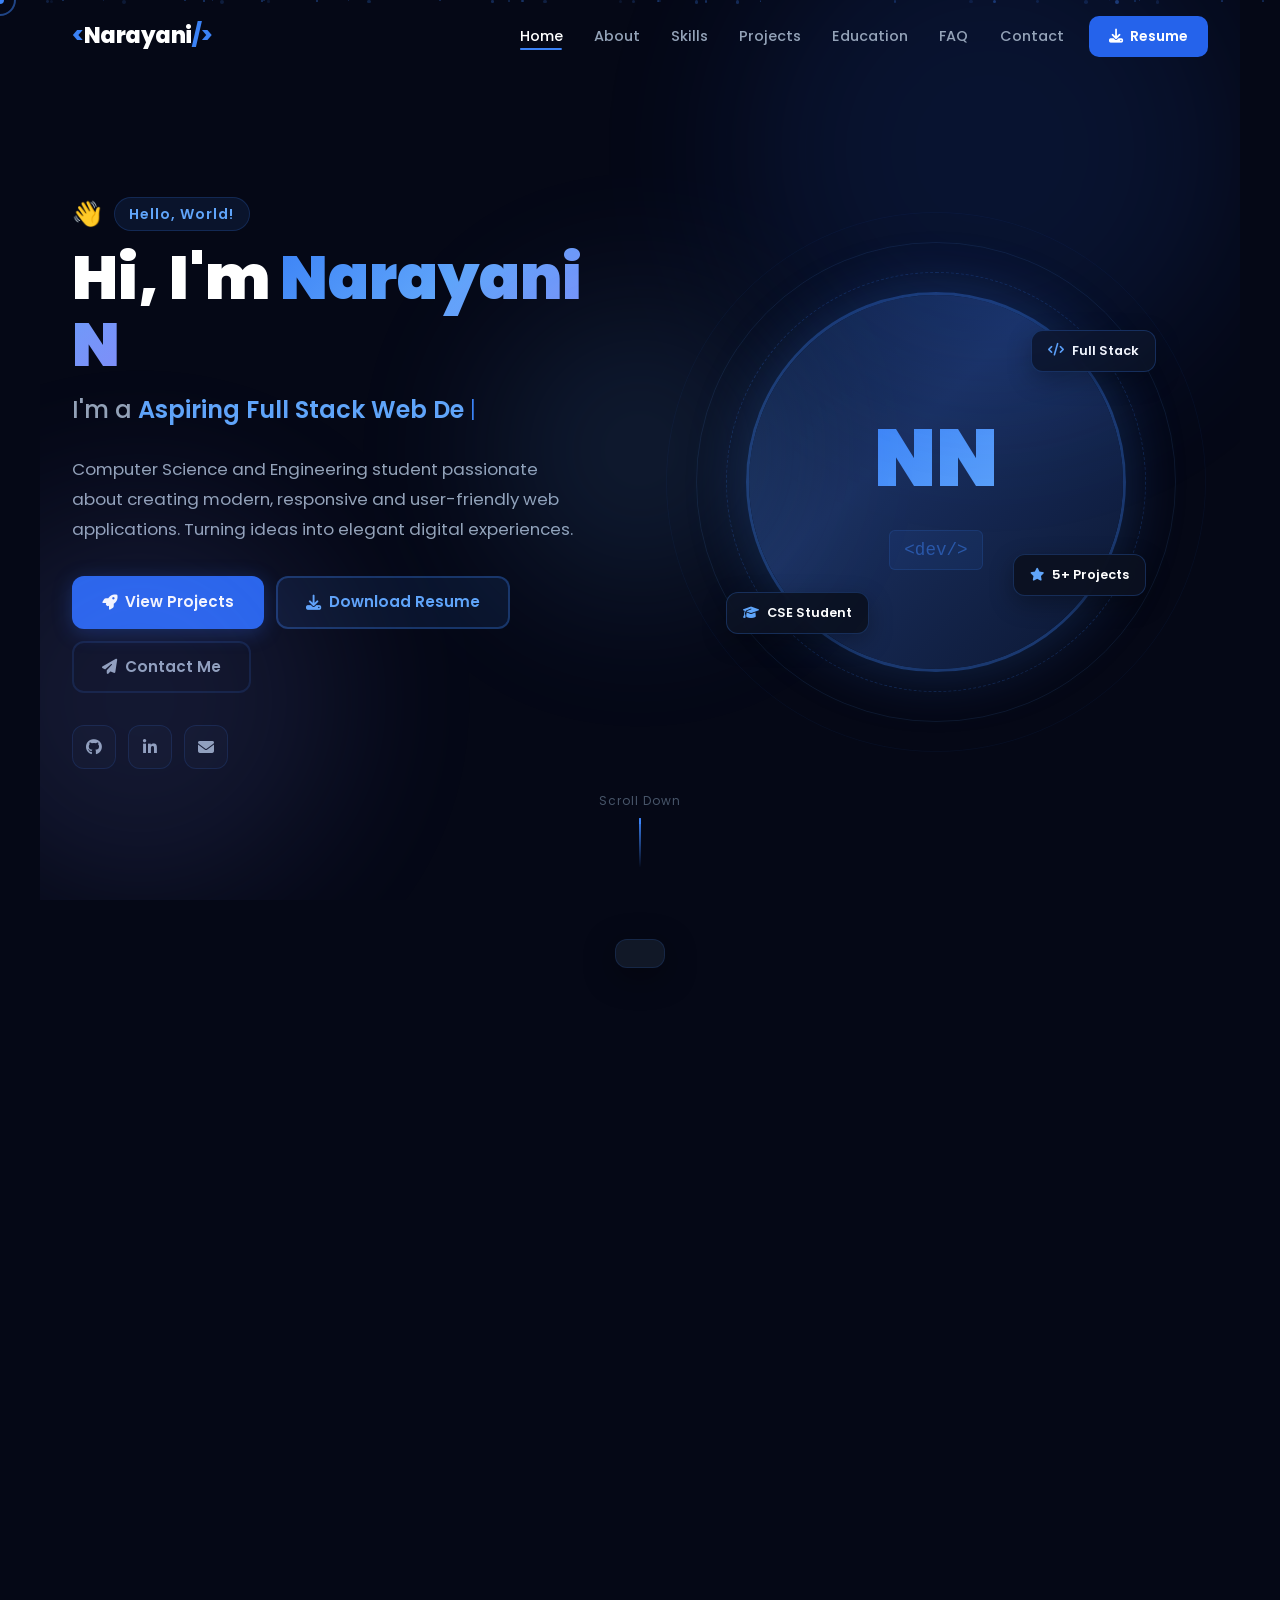
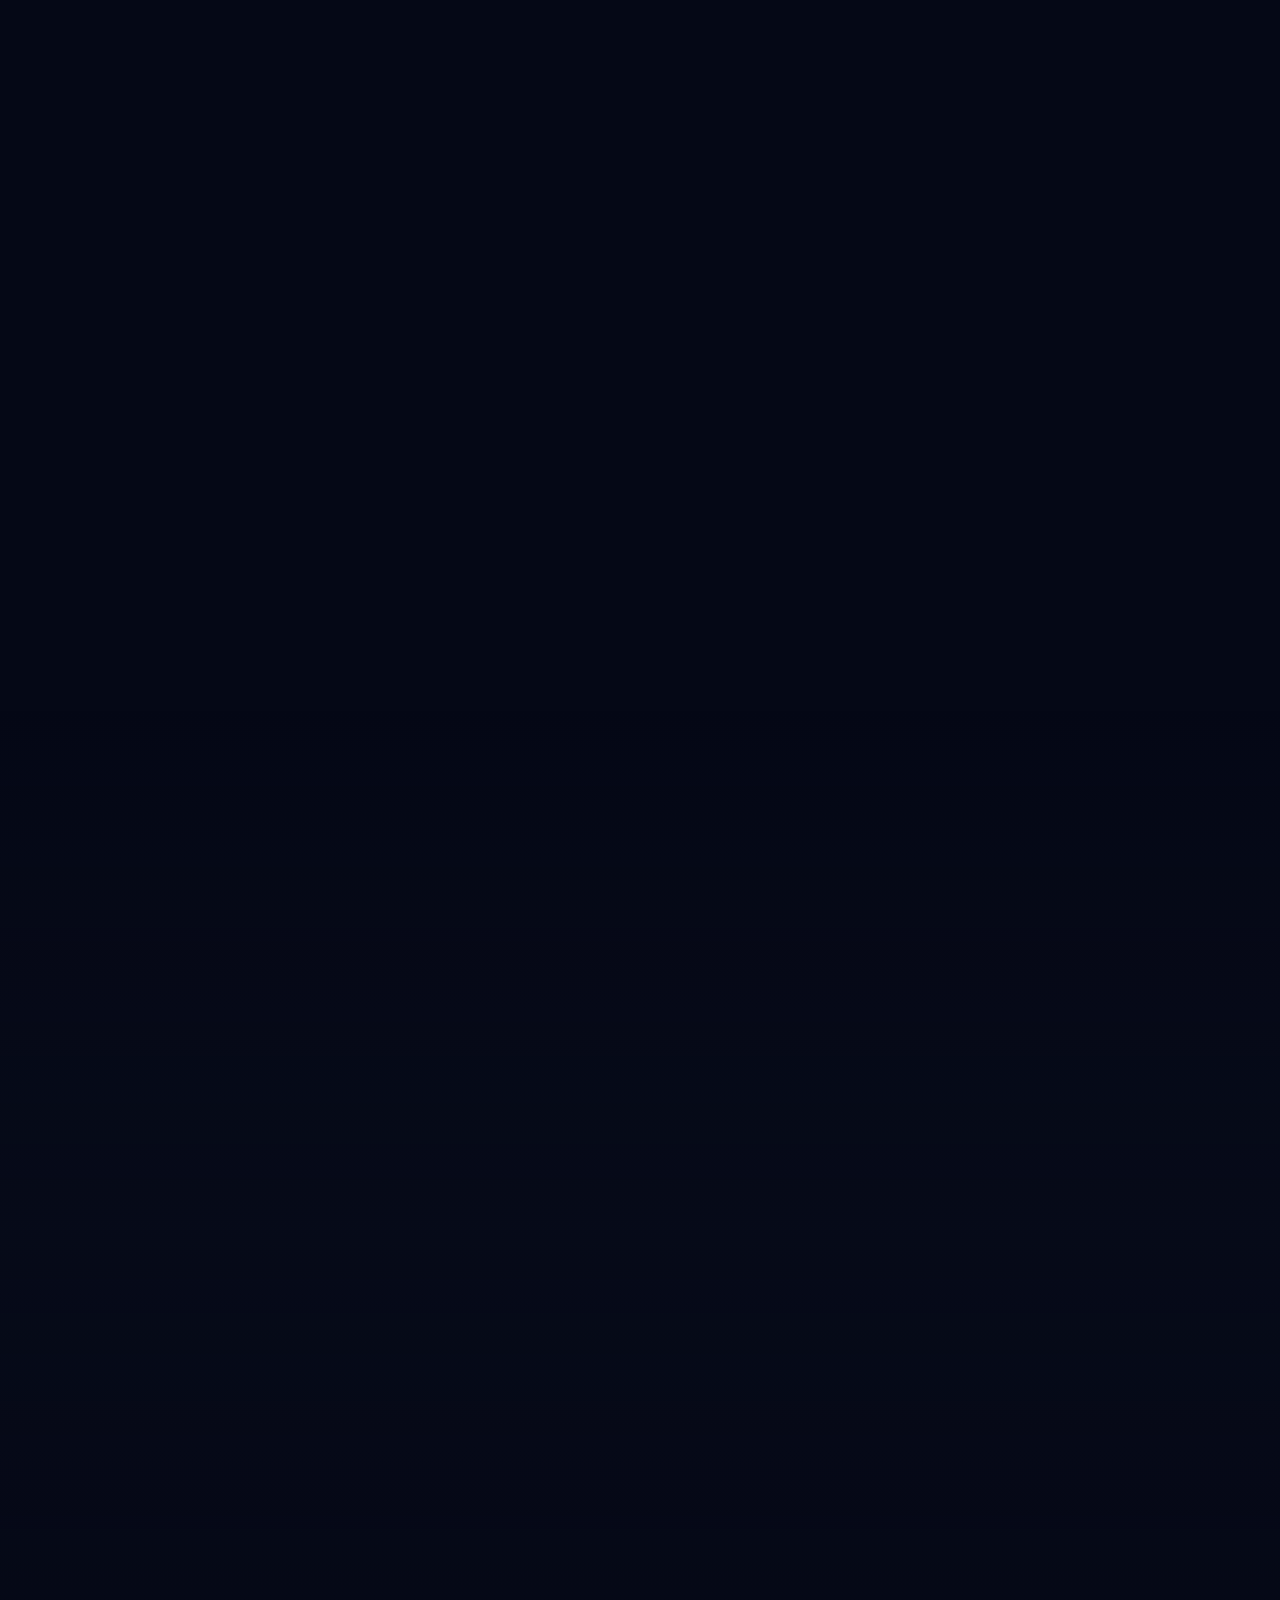
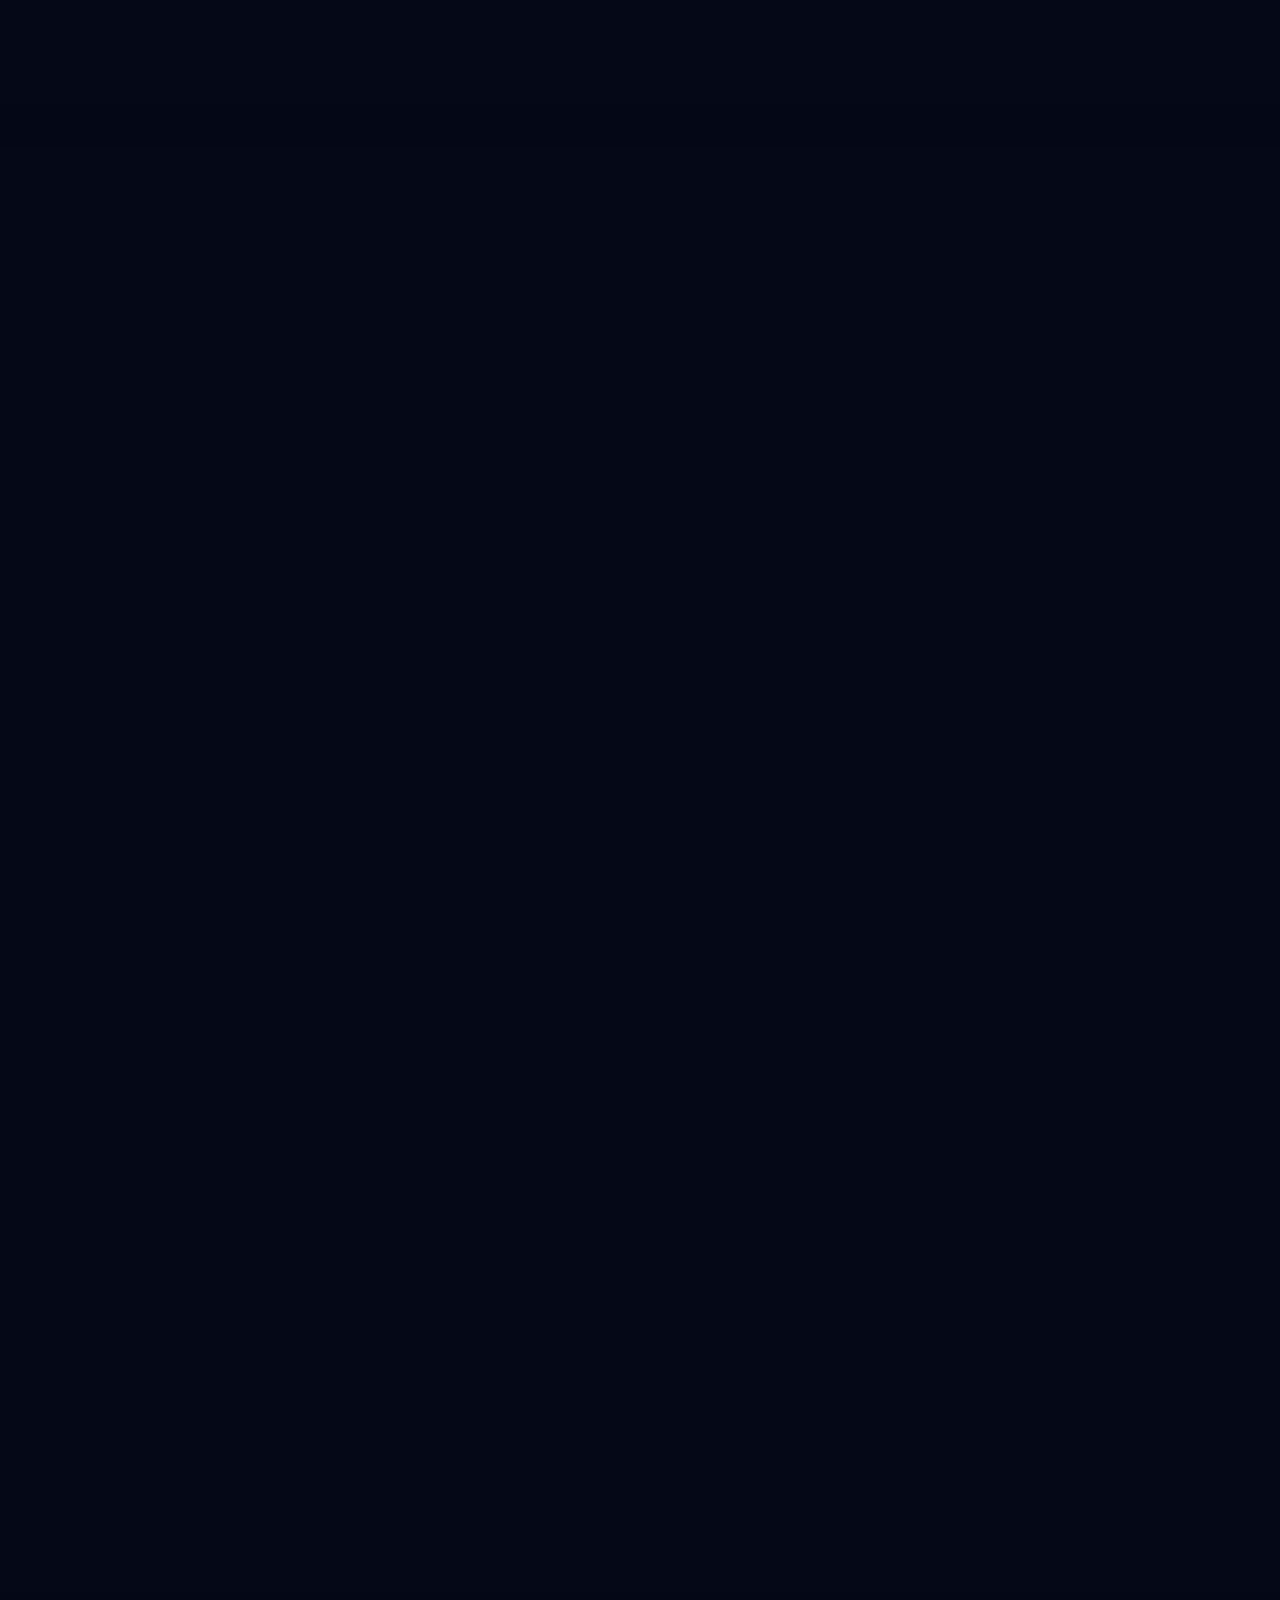
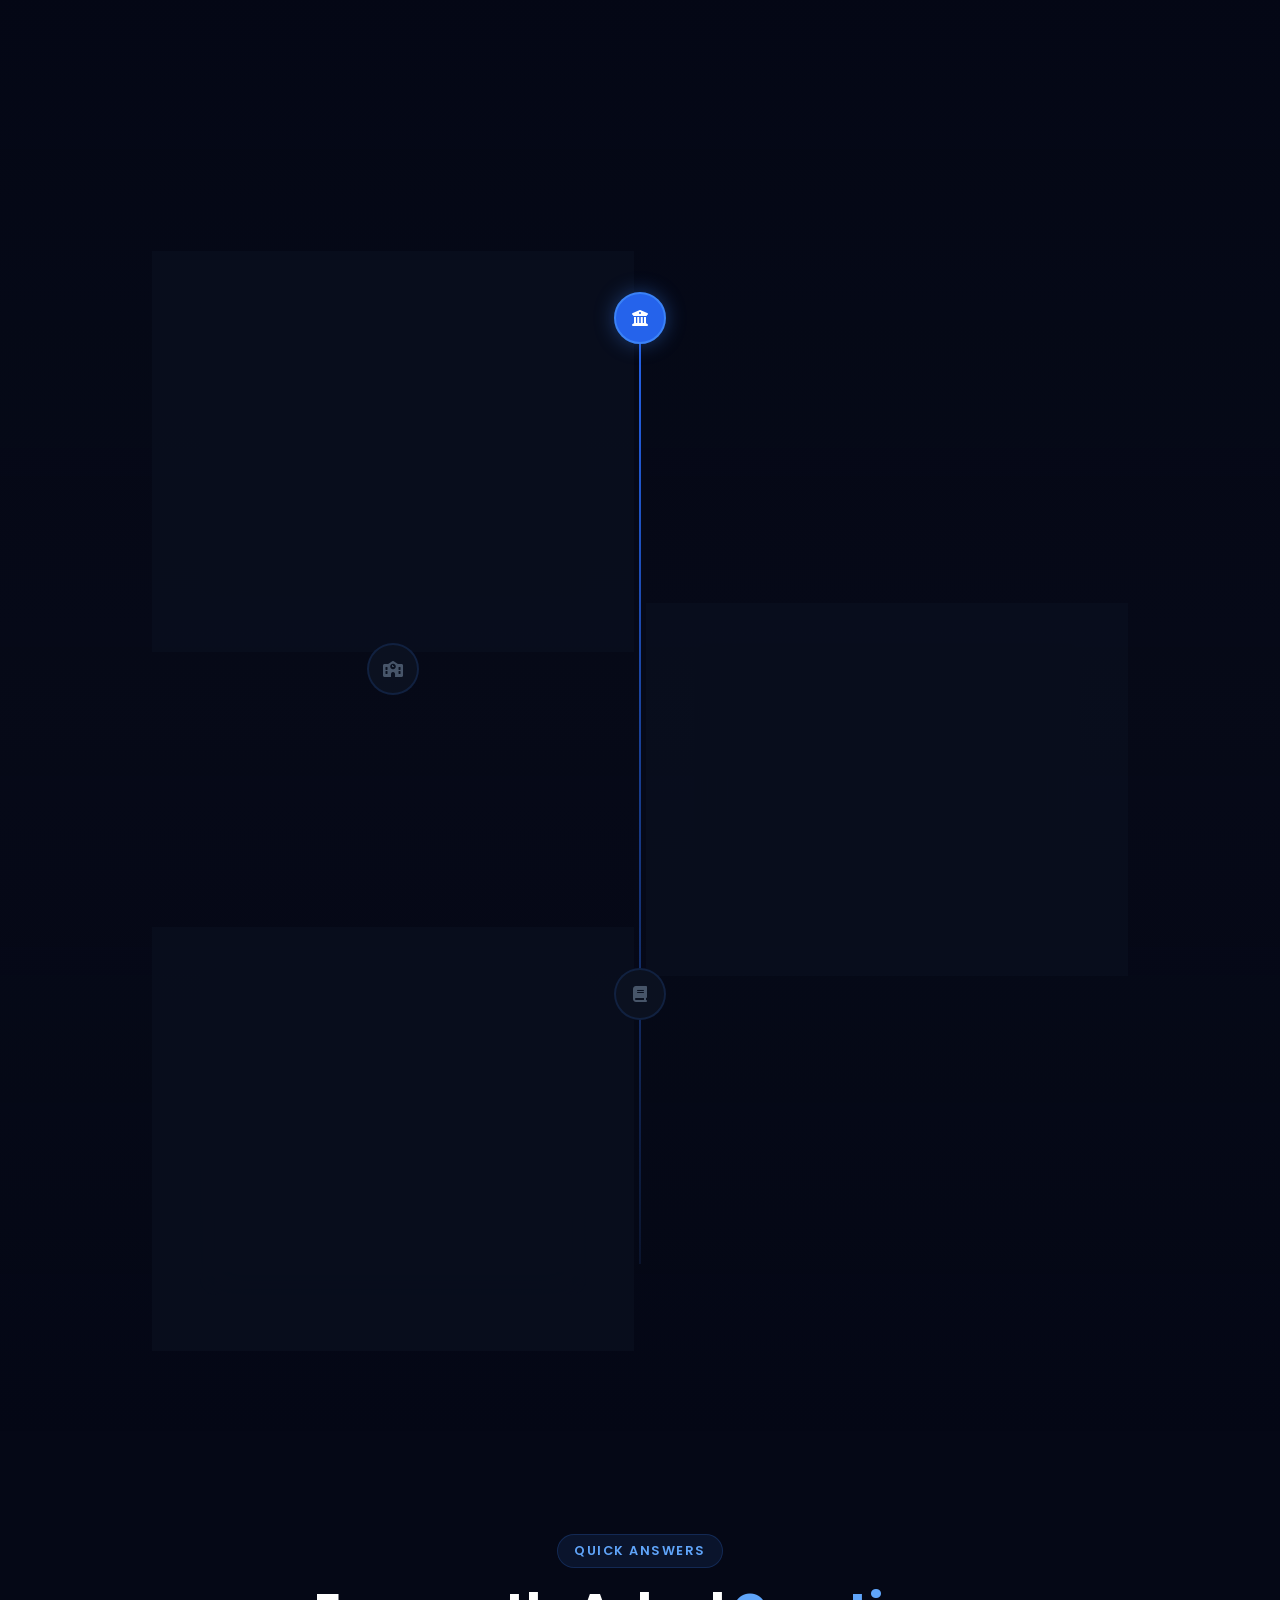
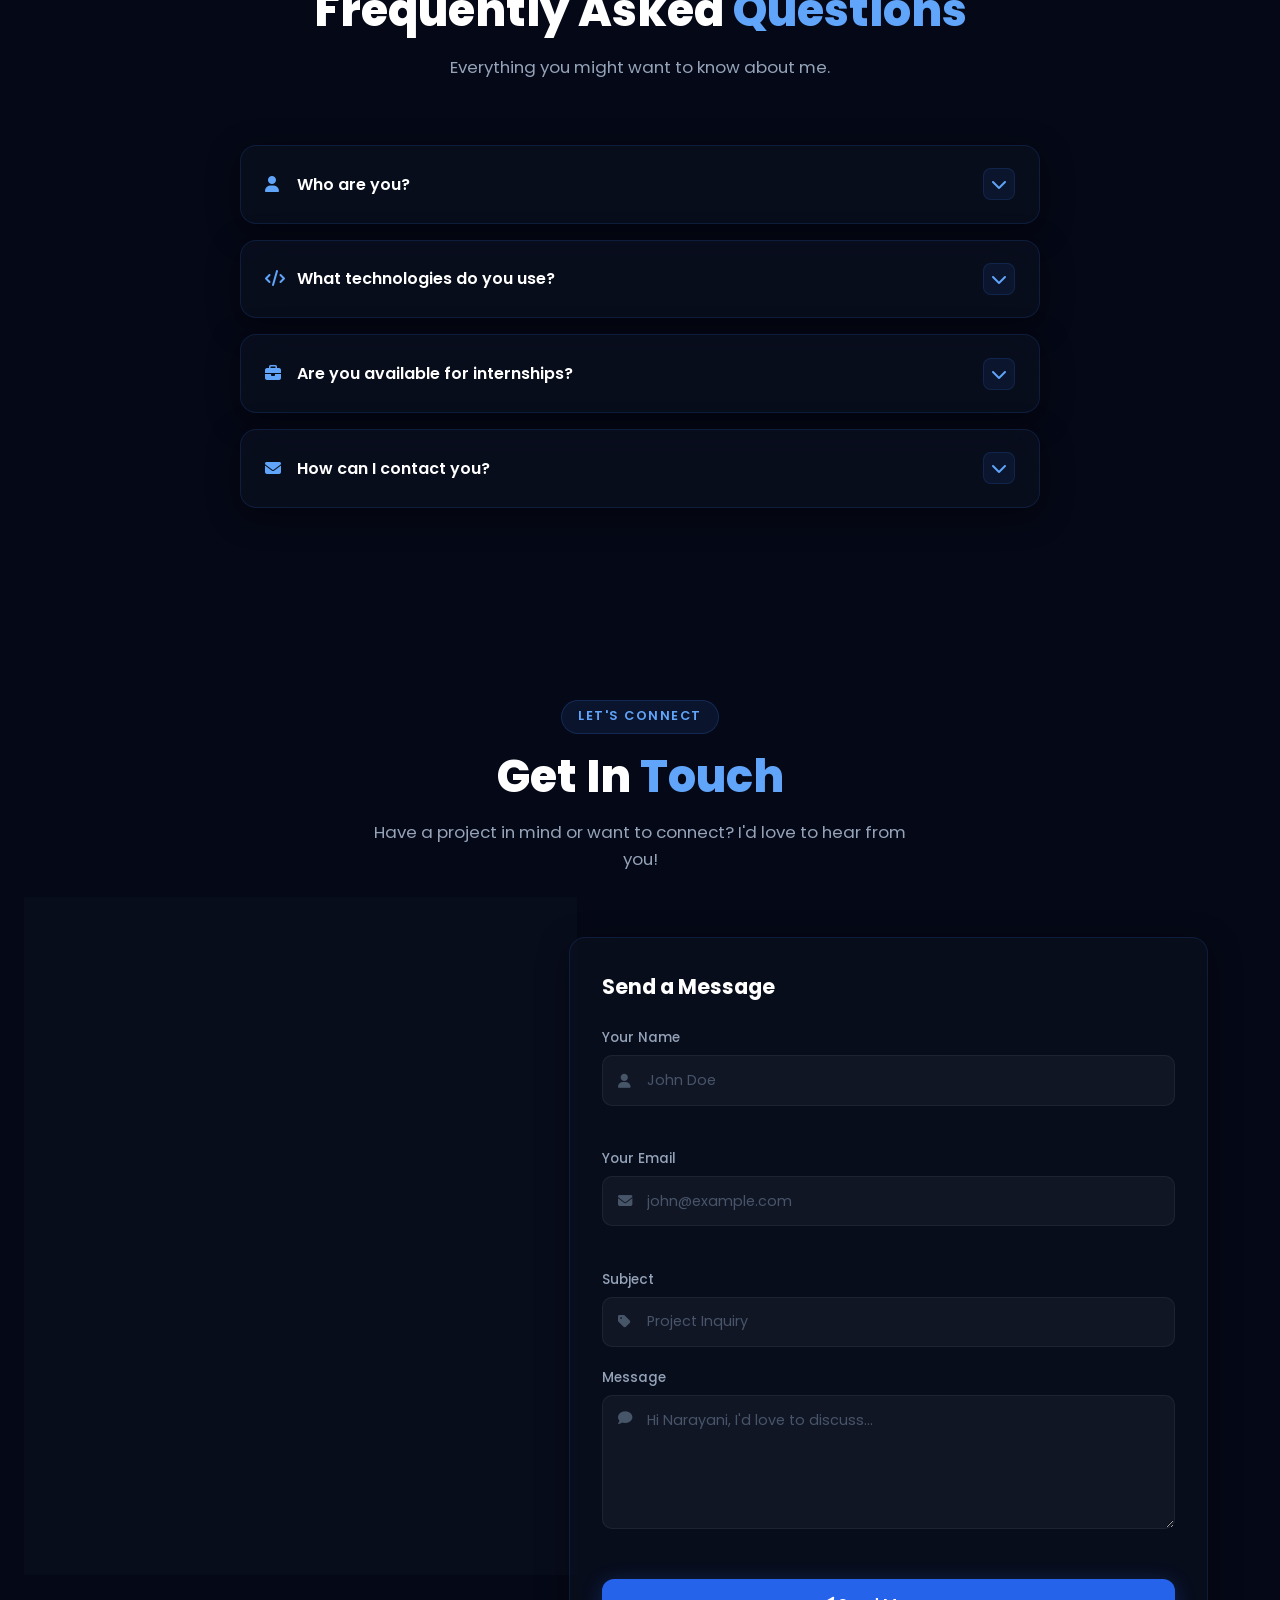
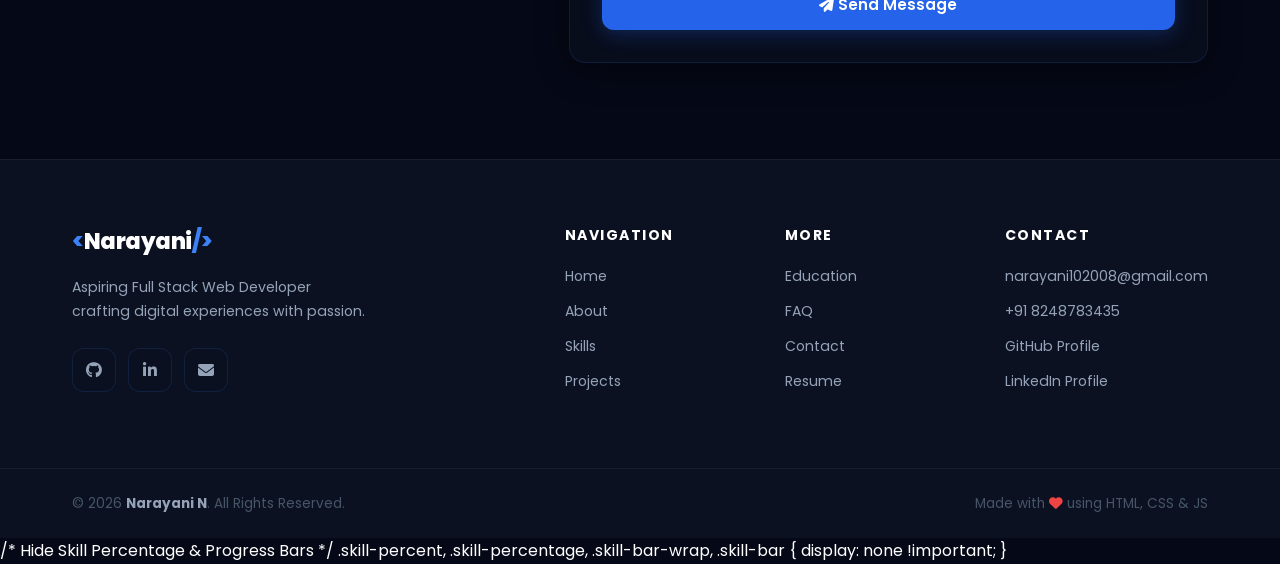
==== commit 75470c21: "Hide skill percentage and progress bars Added CSS to hide skill percentage and progress bars." ====
--- a/index (4).html
+++ b/index (4).html
@@ -1888,3 +1888,11 @@
   </script>
 </body>
 </html>
+/* Hide Skill Percentage & Progress Bars */
+
+.skill-percent,
+.skill-percentage,
+.skill-bar-wrap,
+.skill-bar {
+    display: none !important;
+}
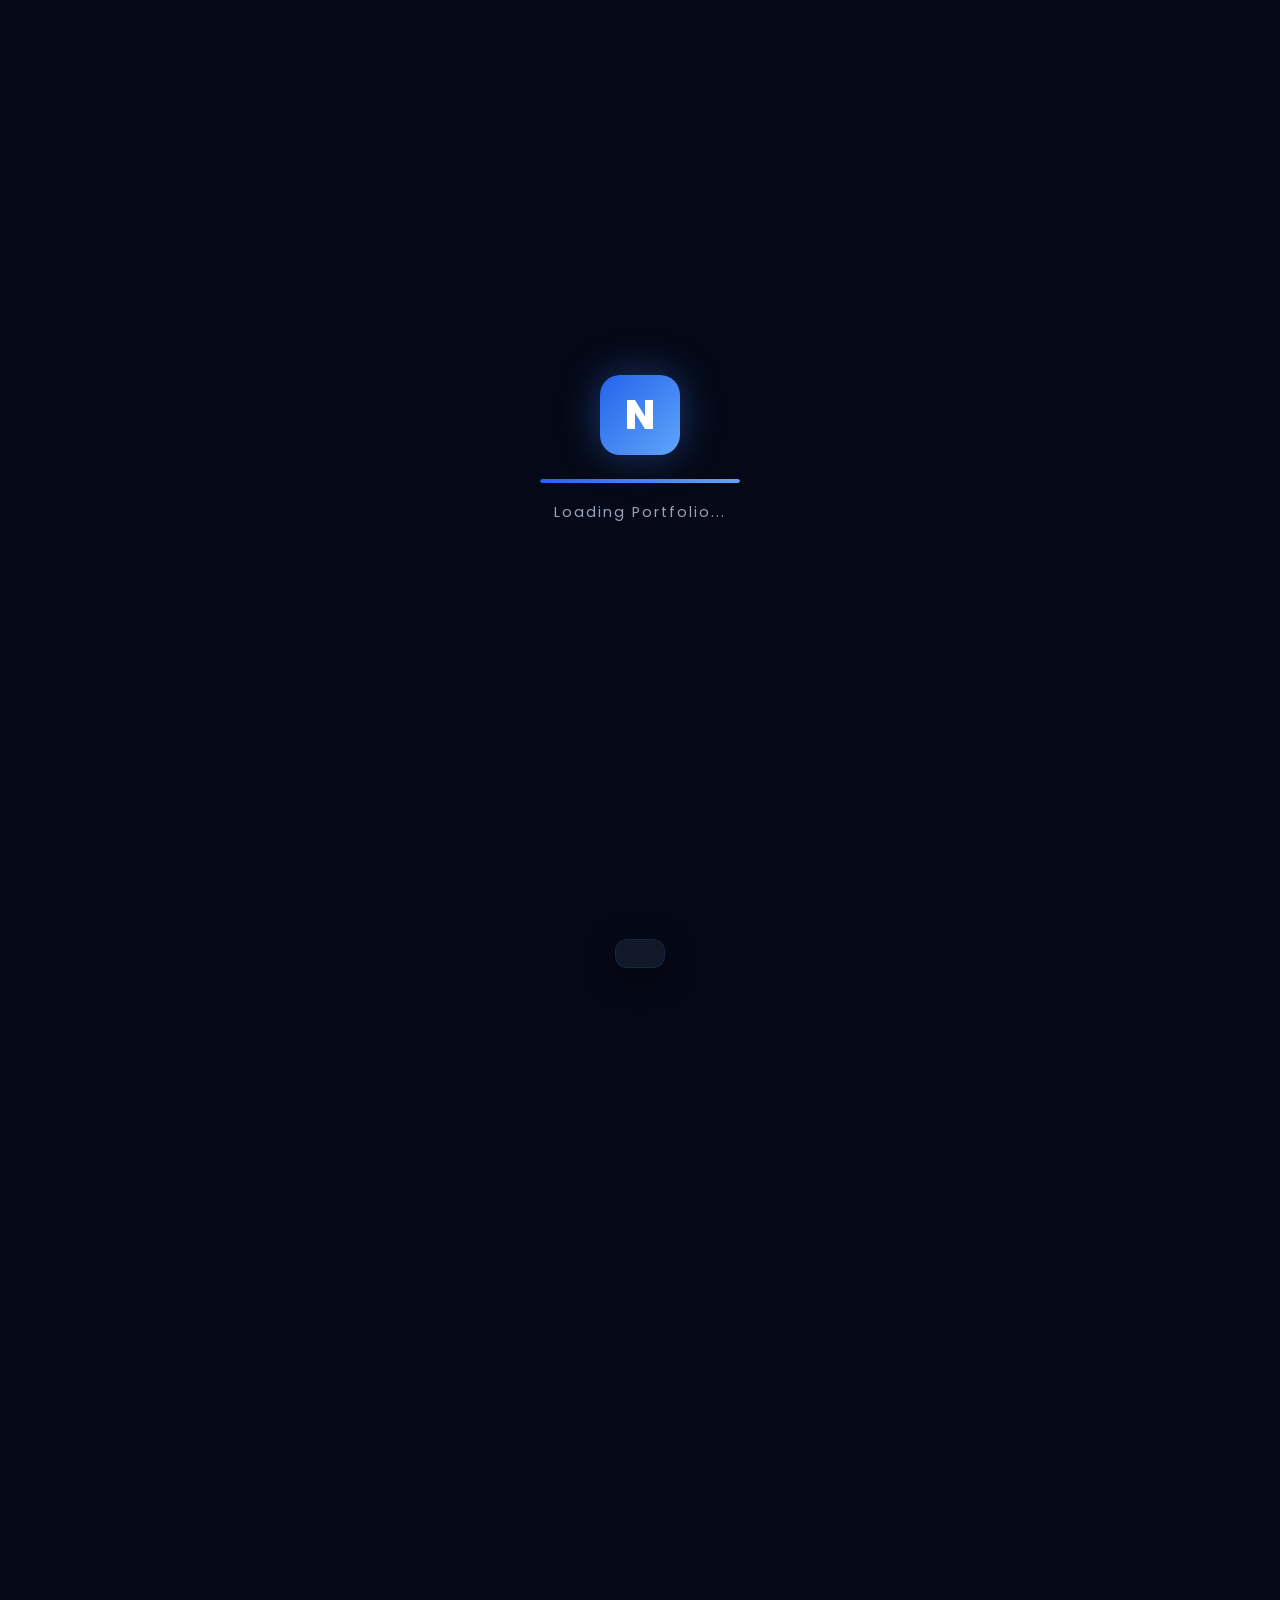
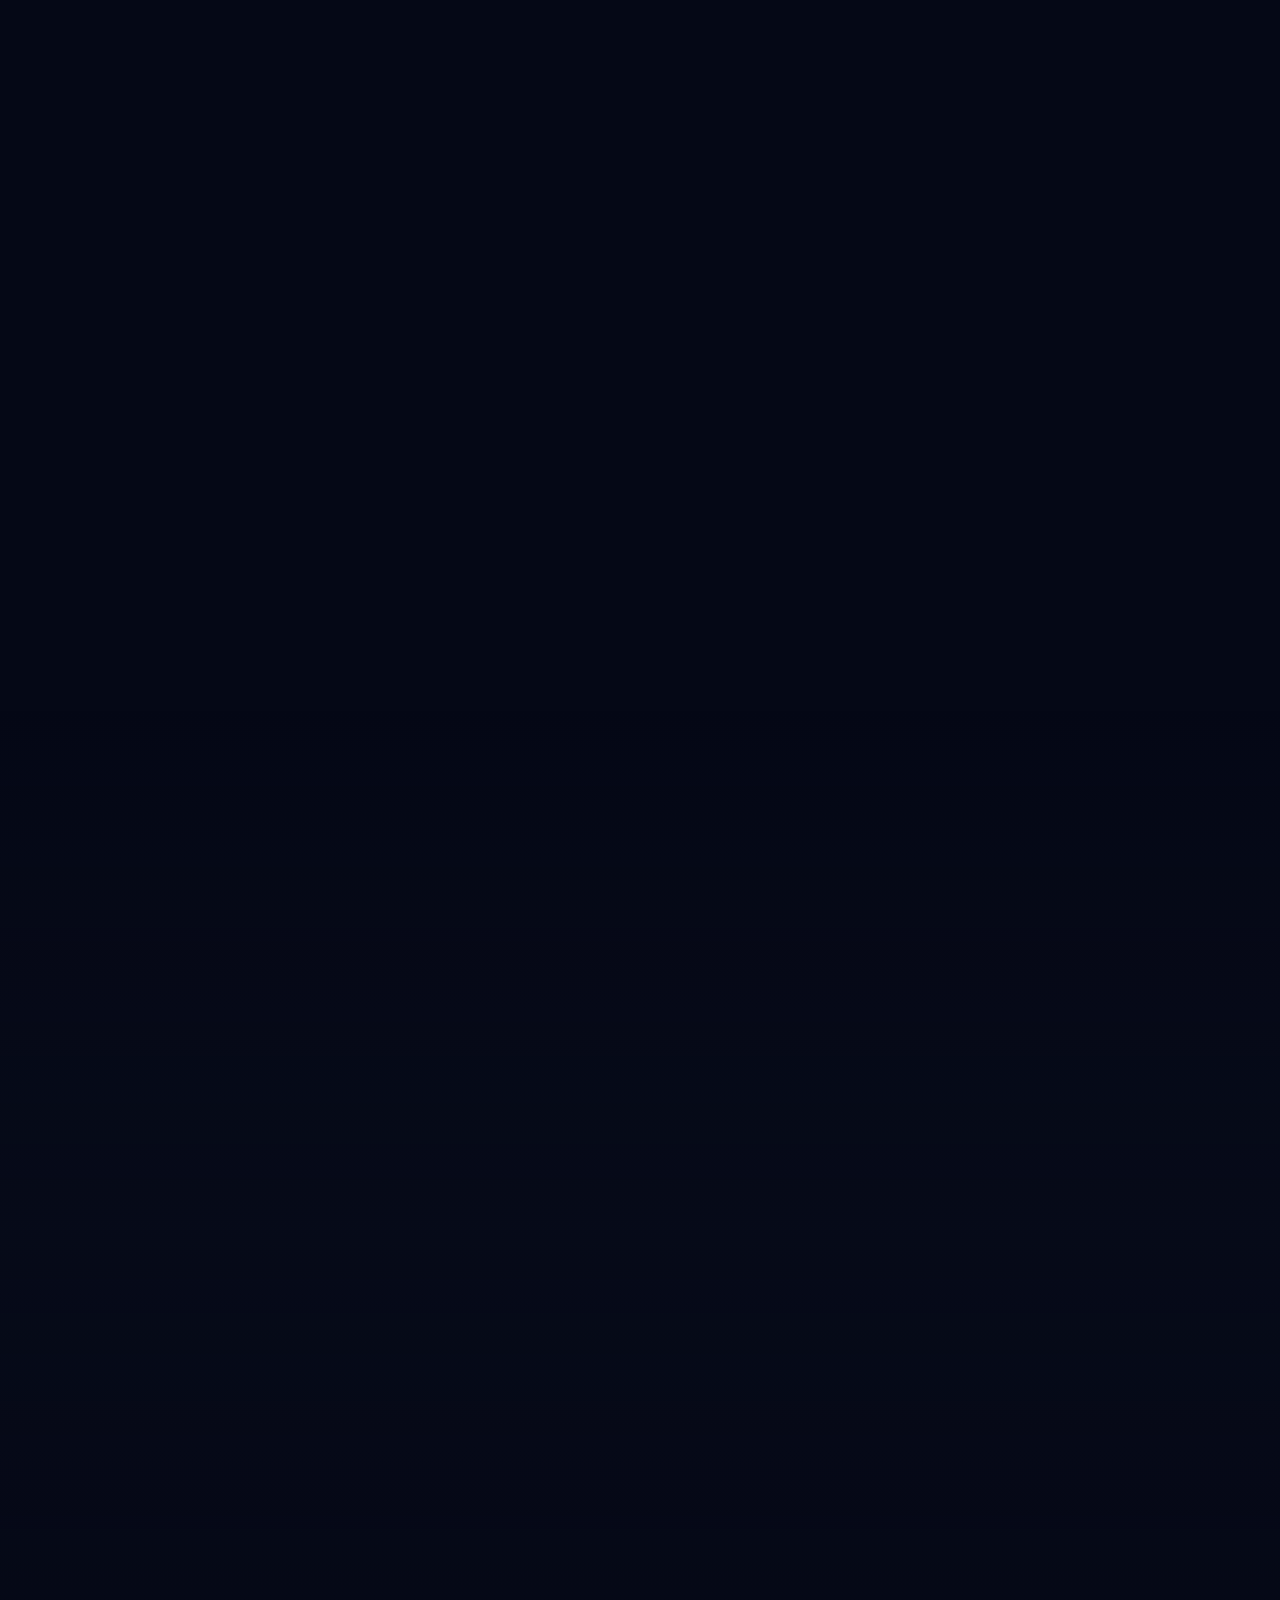
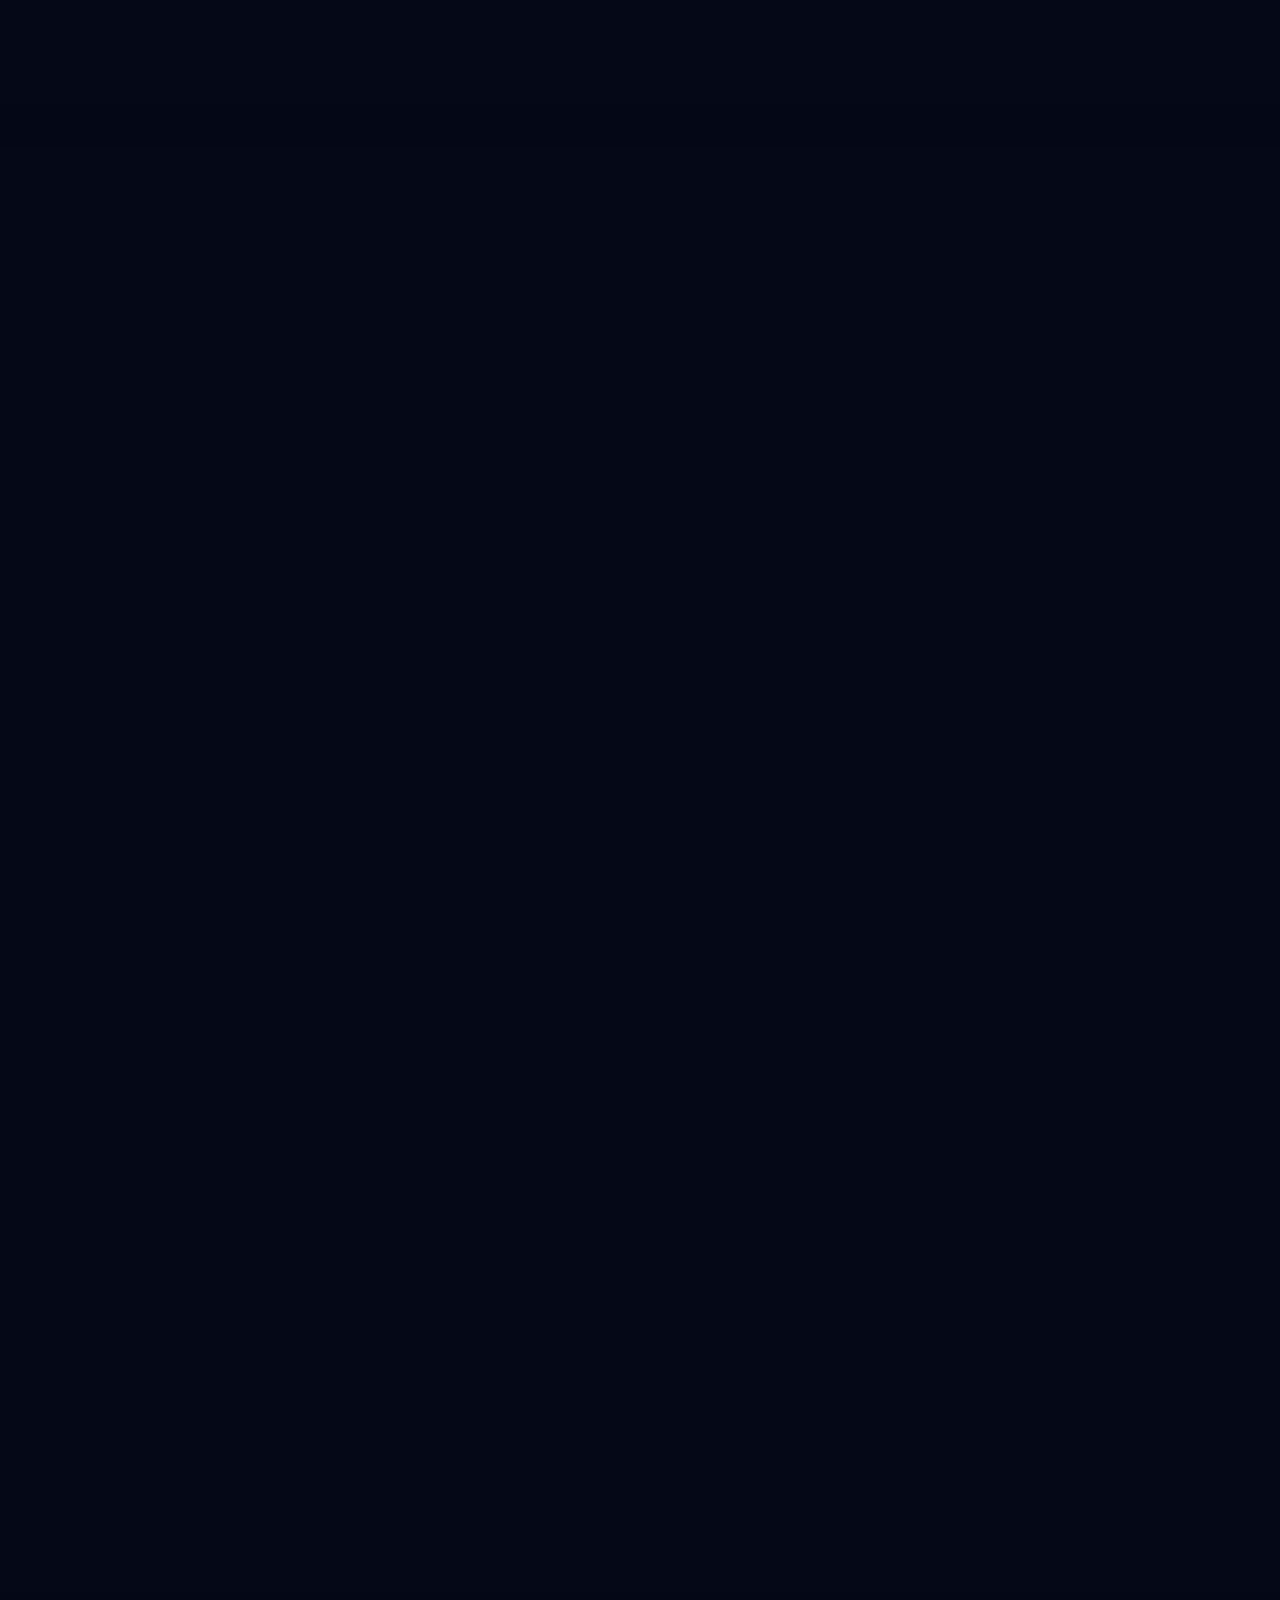
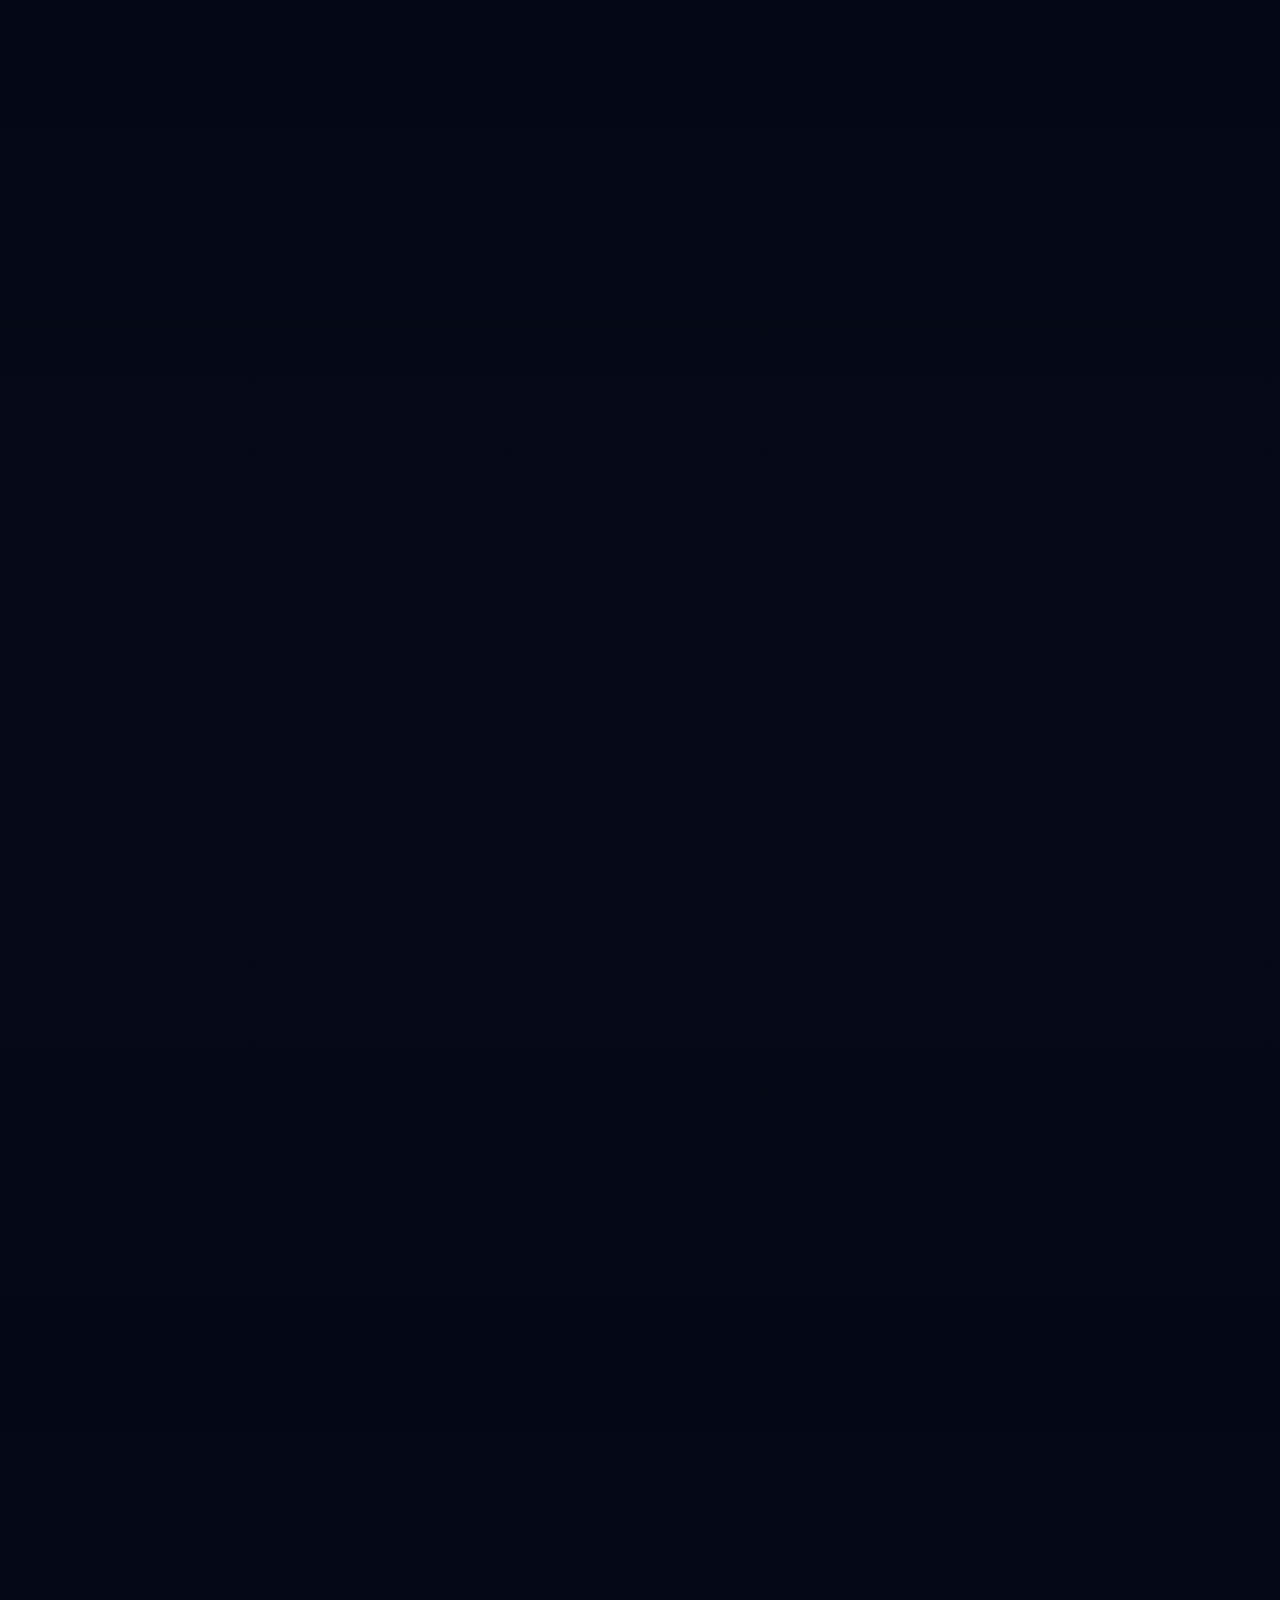
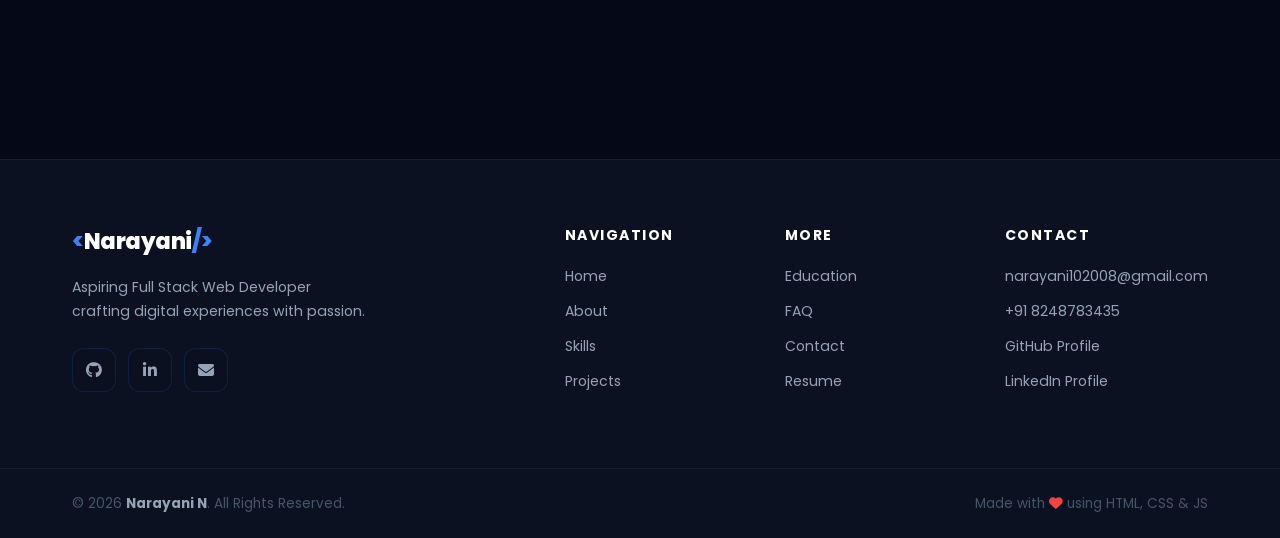
==== commit 7db35593: "Hide skill percentage and progress bars Removed skill percentage and progress bars from display." ====
--- a/index (4).html
+++ b/index (4).html
@@ -1885,10 +1885,7 @@
   document.querySelectorAll('.skills-grid .skill-card').forEach((c,i) => { c.style.transitionDelay=`${i*0.05}s`; });
   document.querySelectorAll('.projects-grid .project-card').forEach((c,i) => { c.style.transitionDelay=`${i*0.08}s`; });
 });
-  </script>
-</body>
-</html>
-/* Hide Skill Percentage & Progress Bars */
+    /* Hide Skill Percentage & Progress Bars */
 
 .skill-percent,
 .skill-percentage,
@@ -1896,3 +1893,6 @@
 .skill-bar {
     display: none !important;
 }
+  </script>
+</body>
+</html>
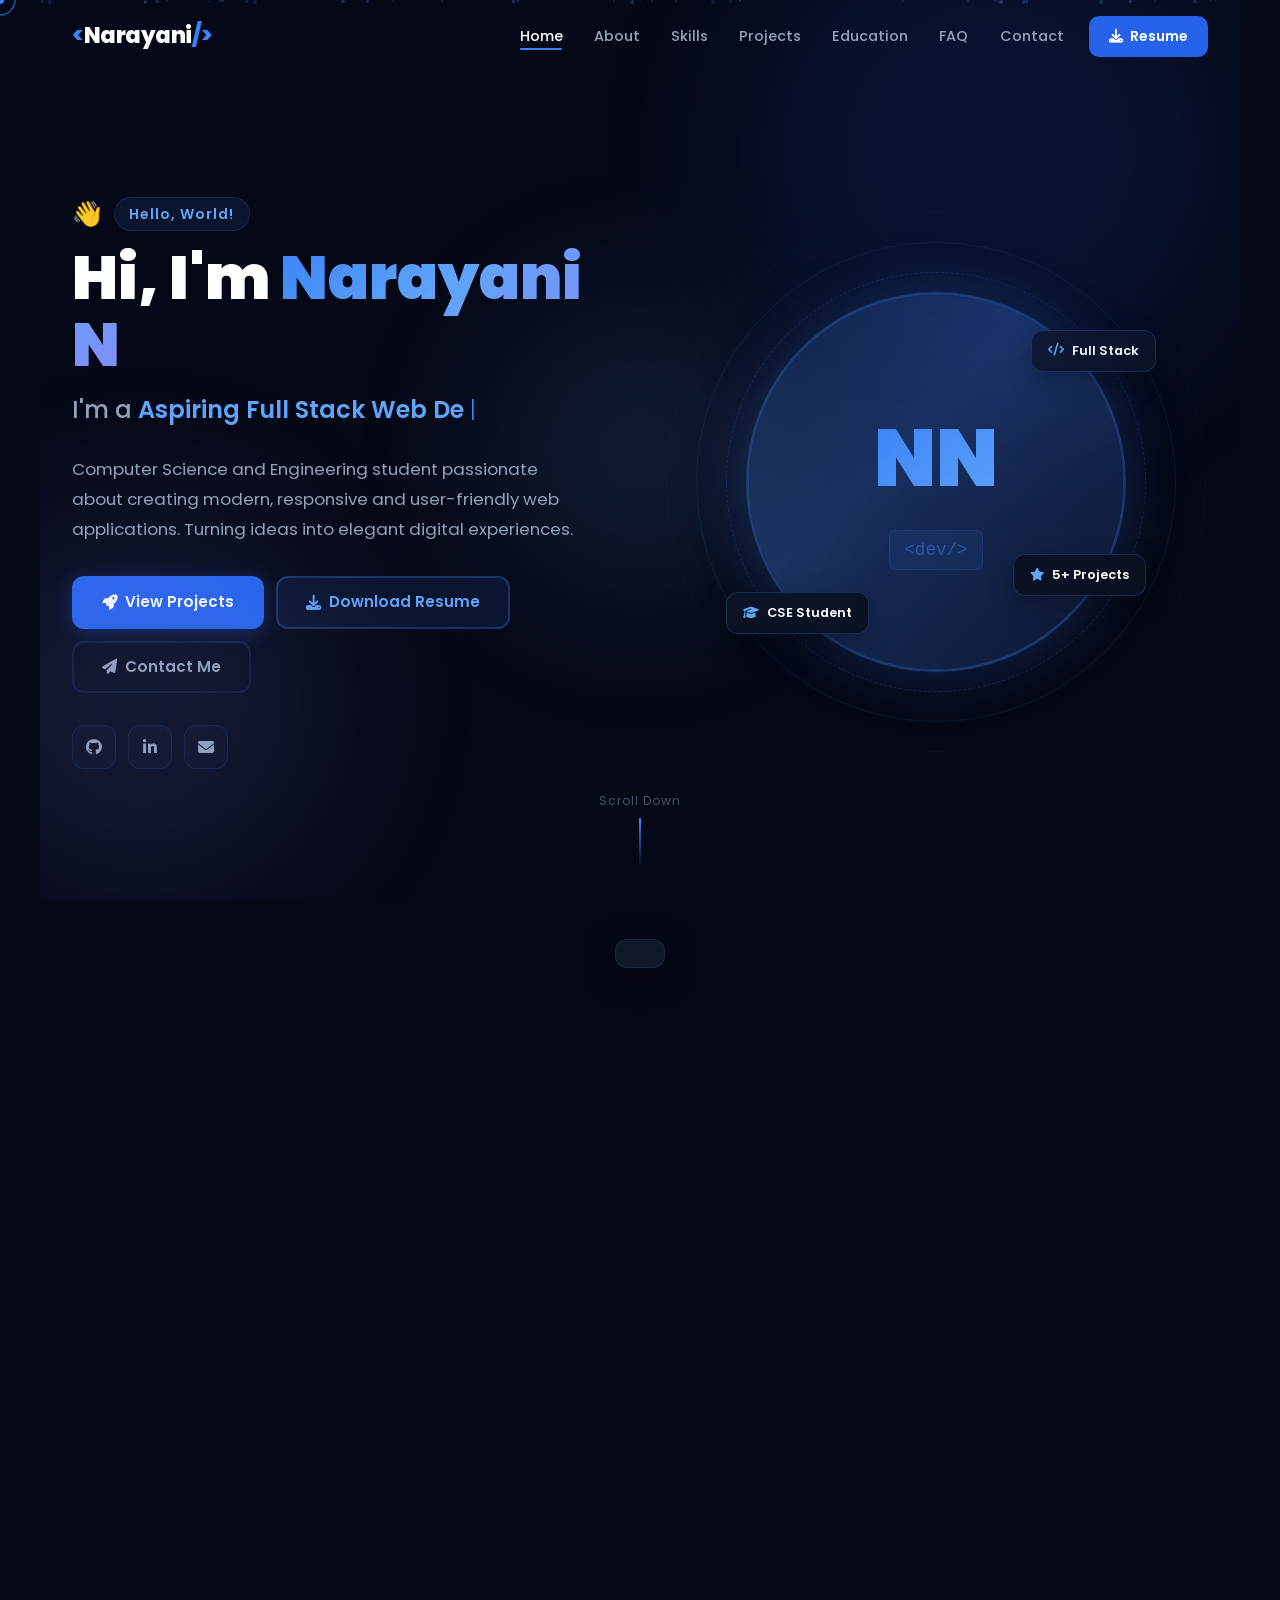
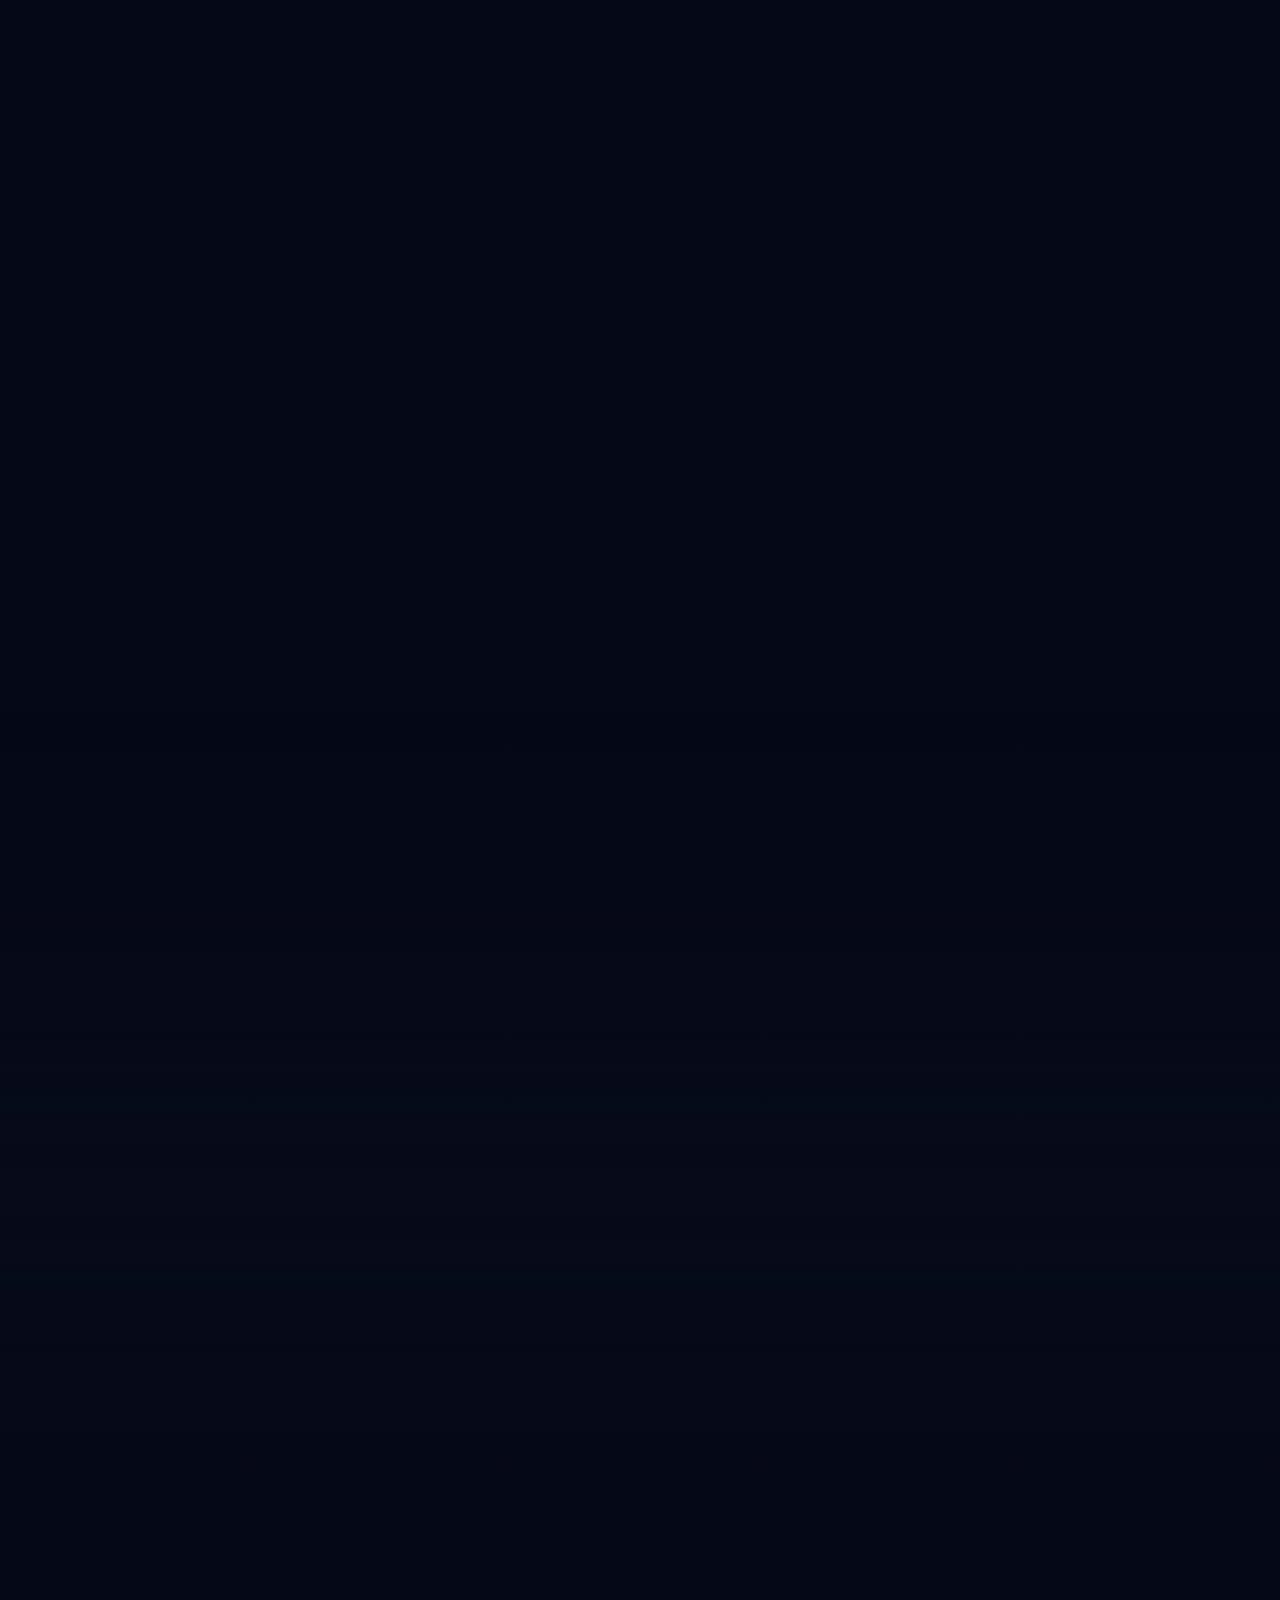
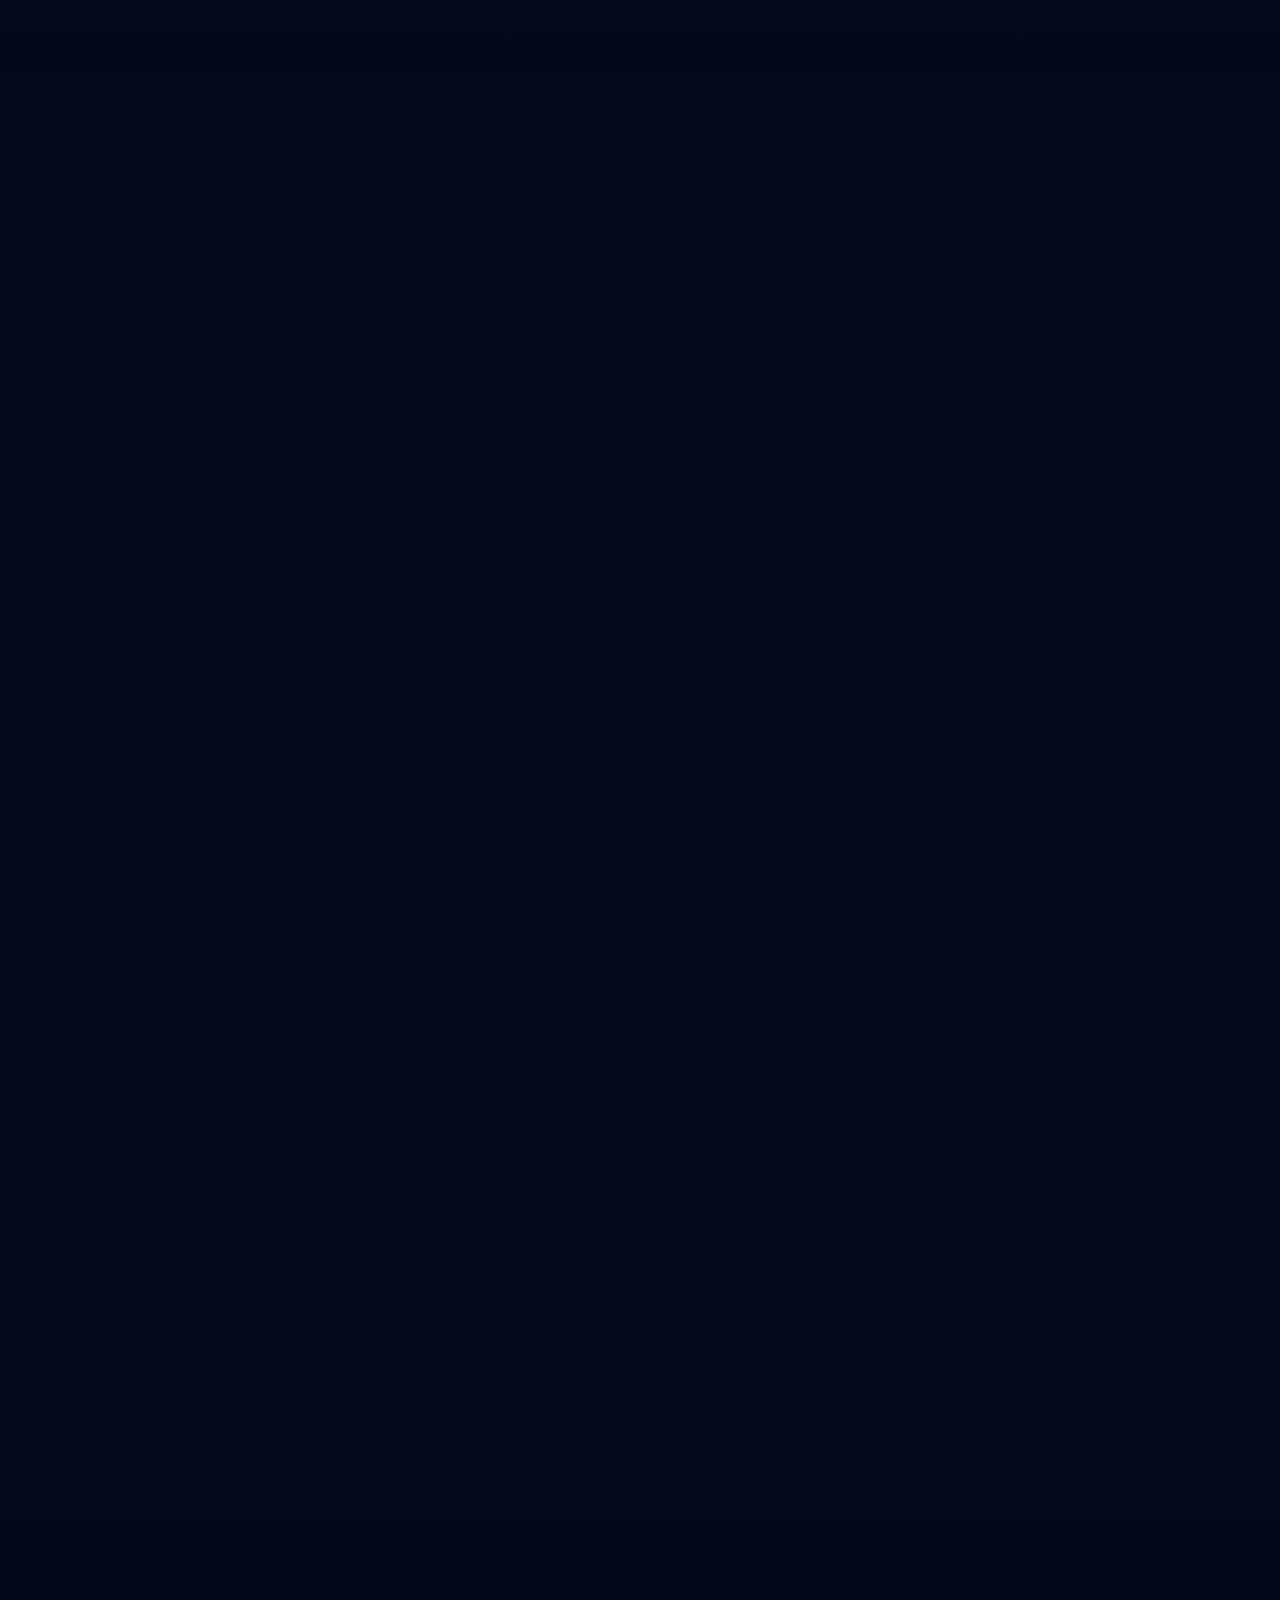
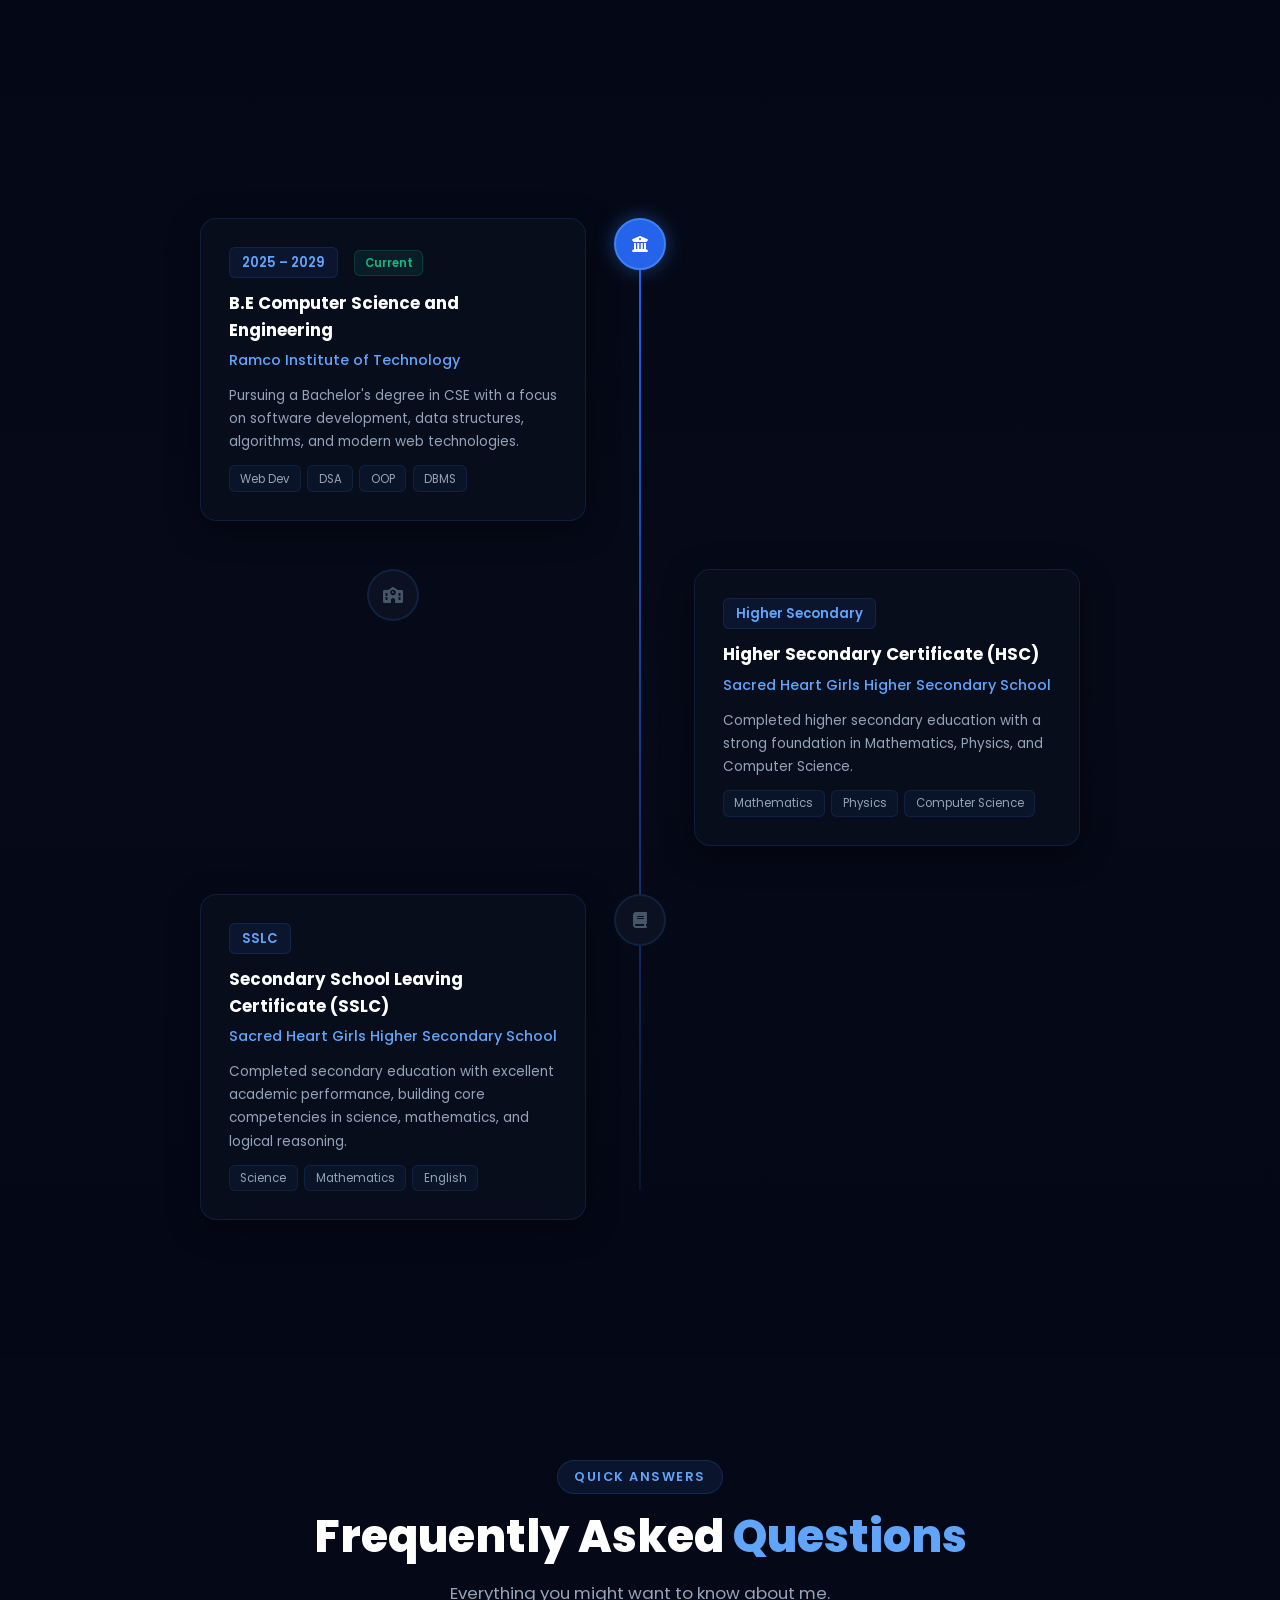
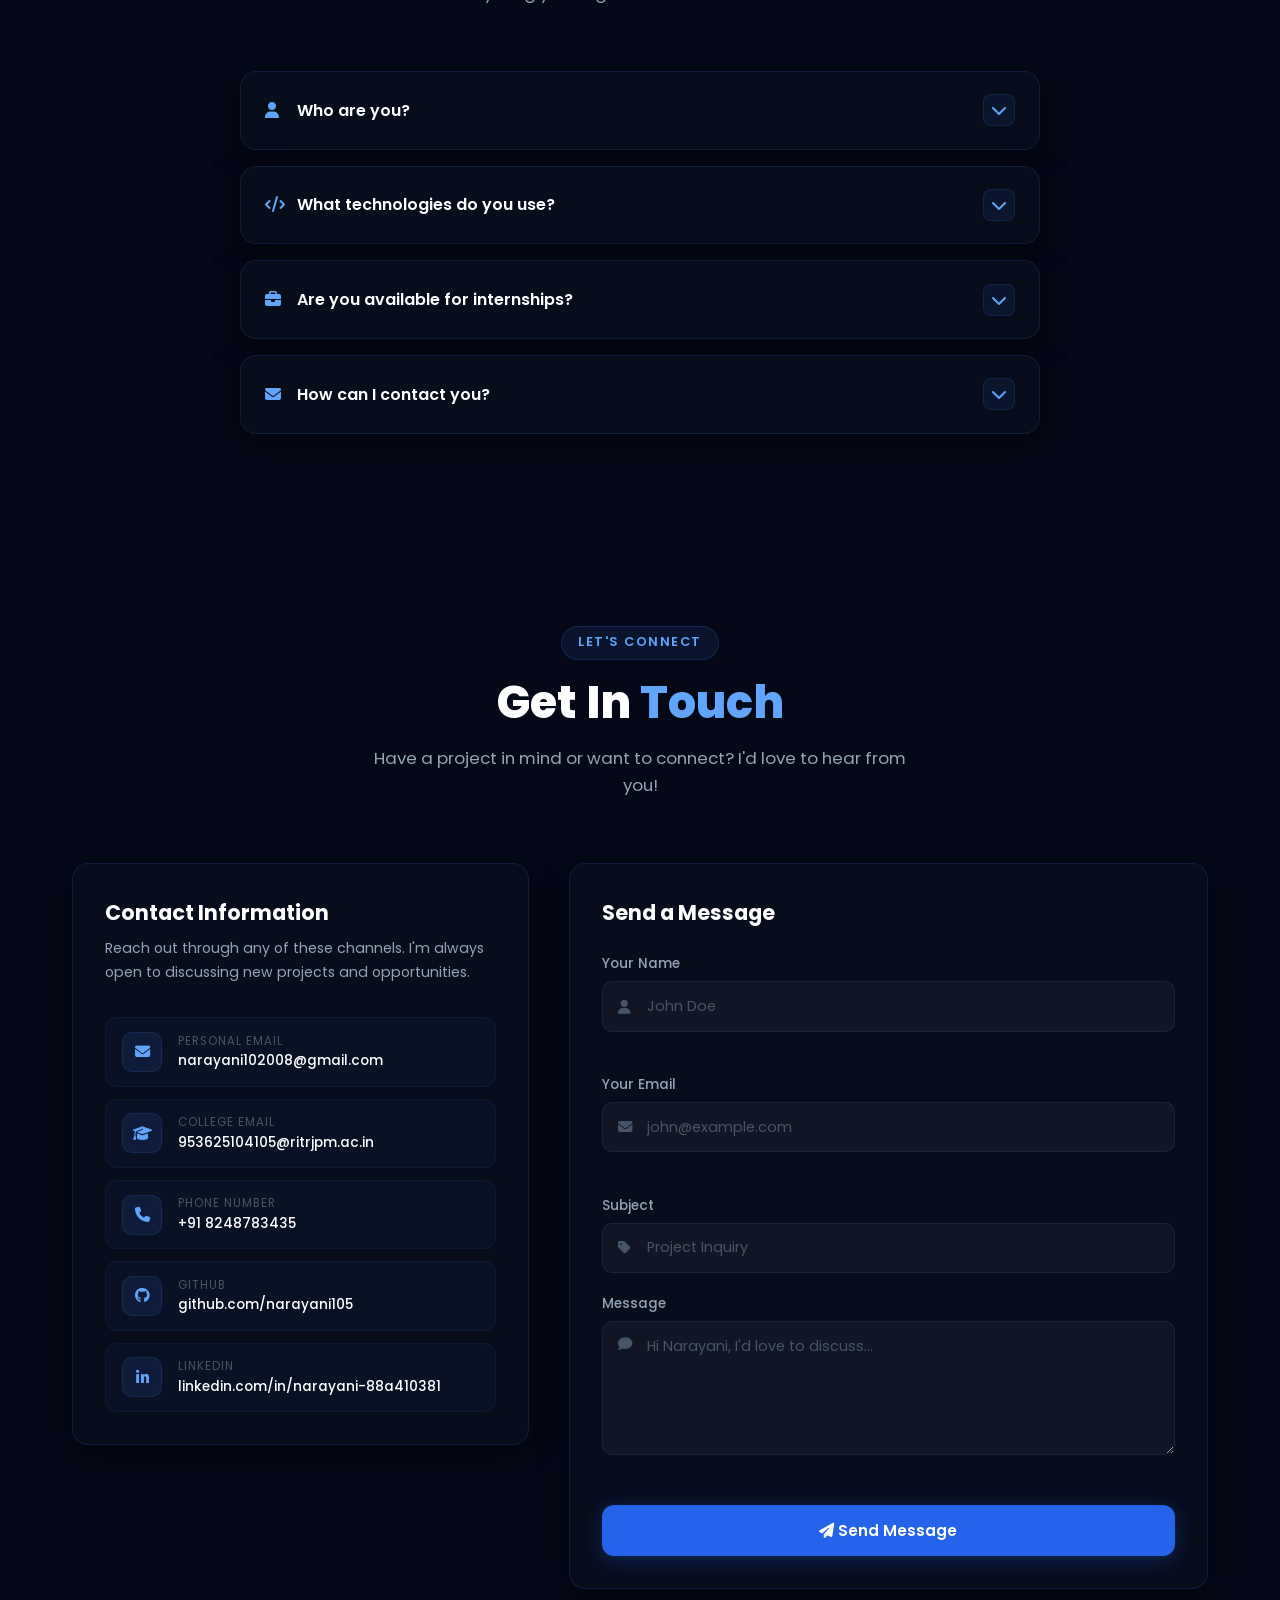
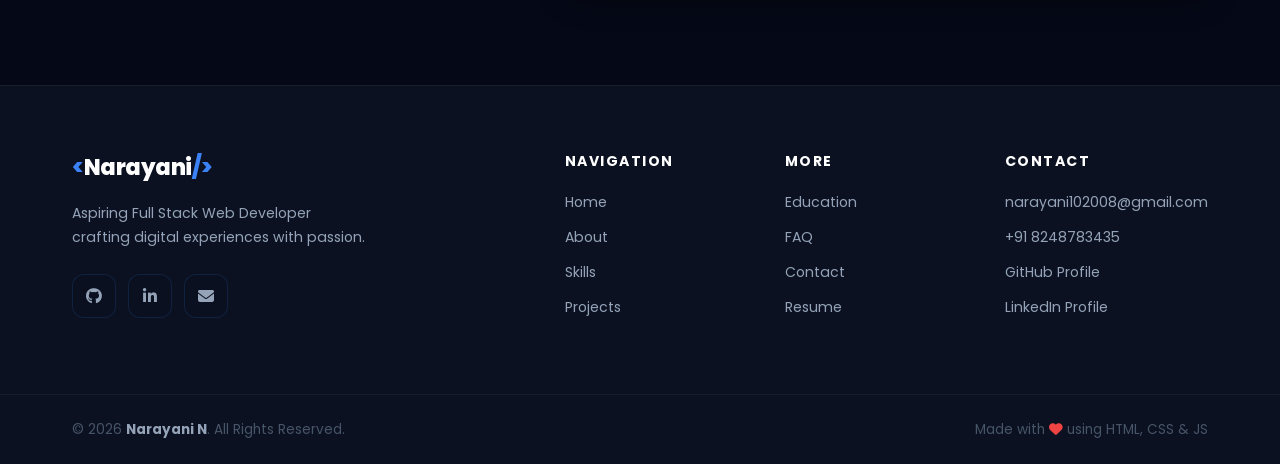
==== commit ffa51ee4: "Remove hiding of skill percentage and progress bars Removed CSS rules and JavaScript code that hide " ====
--- a/index (4).html
+++ b/index (4).html
@@ -637,7 +637,14 @@
   transition: width 1.2s cubic-bezier(0.4,0,0.2,1);
 }
 .skill-percent { font-size: 0.75rem; color: var(--accent2); font-weight: 600; }
-
+/* Hide Skill Percentage & Progress Bars */
+
+.skill-percent,
+.skill-percentage,
+.skill-bar-wrap,
+.skill-bar {
+    display: none !important;
+}
 /* =============================================
    PROJECTS SECTION
    ============================================= */
@@ -1885,14 +1892,7 @@
   document.querySelectorAll('.skills-grid .skill-card').forEach((c,i) => { c.style.transitionDelay=`${i*0.05}s`; });
   document.querySelectorAll('.projects-grid .project-card').forEach((c,i) => { c.style.transitionDelay=`${i*0.08}s`; });
 });
-    /* Hide Skill Percentage & Progress Bars */
-
-.skill-percent,
-.skill-percentage,
-.skill-bar-wrap,
-.skill-bar {
-    display: none !important;
-}
+   
   </script>
 </body>
 </html>
